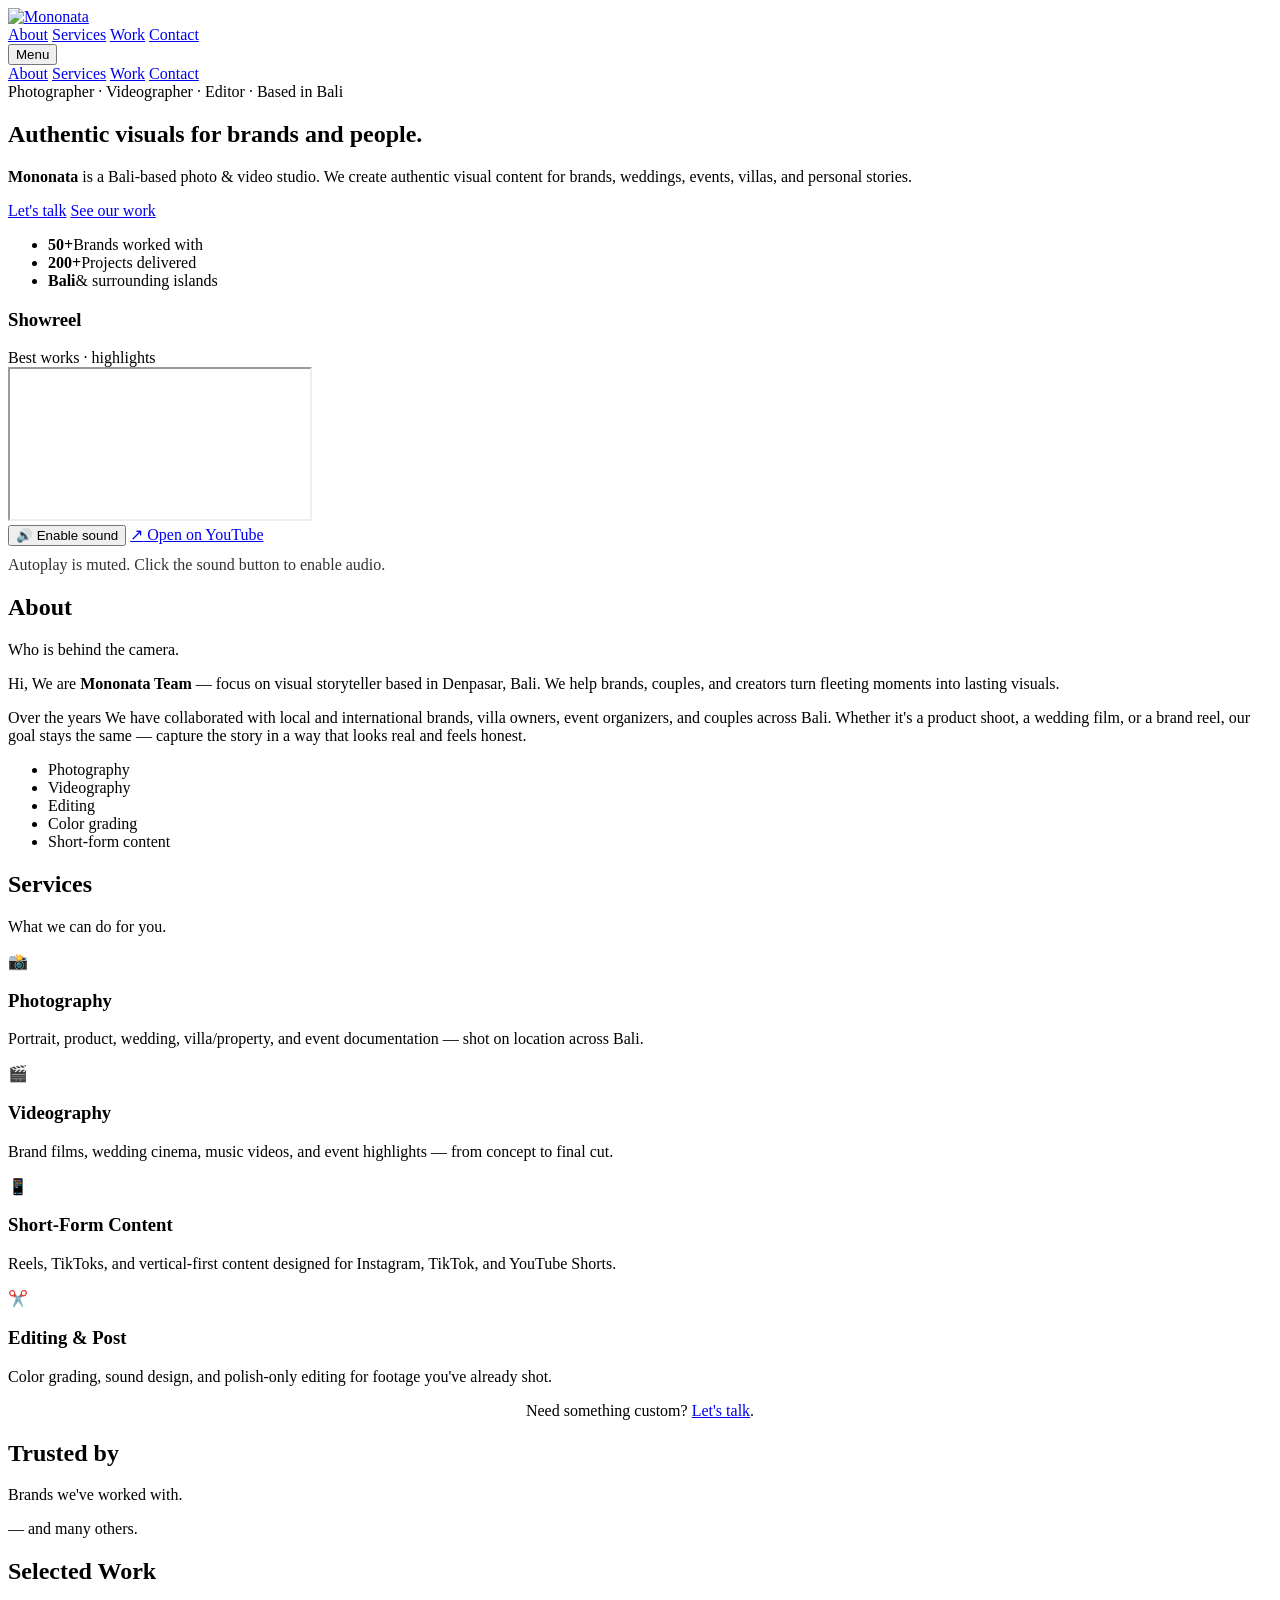
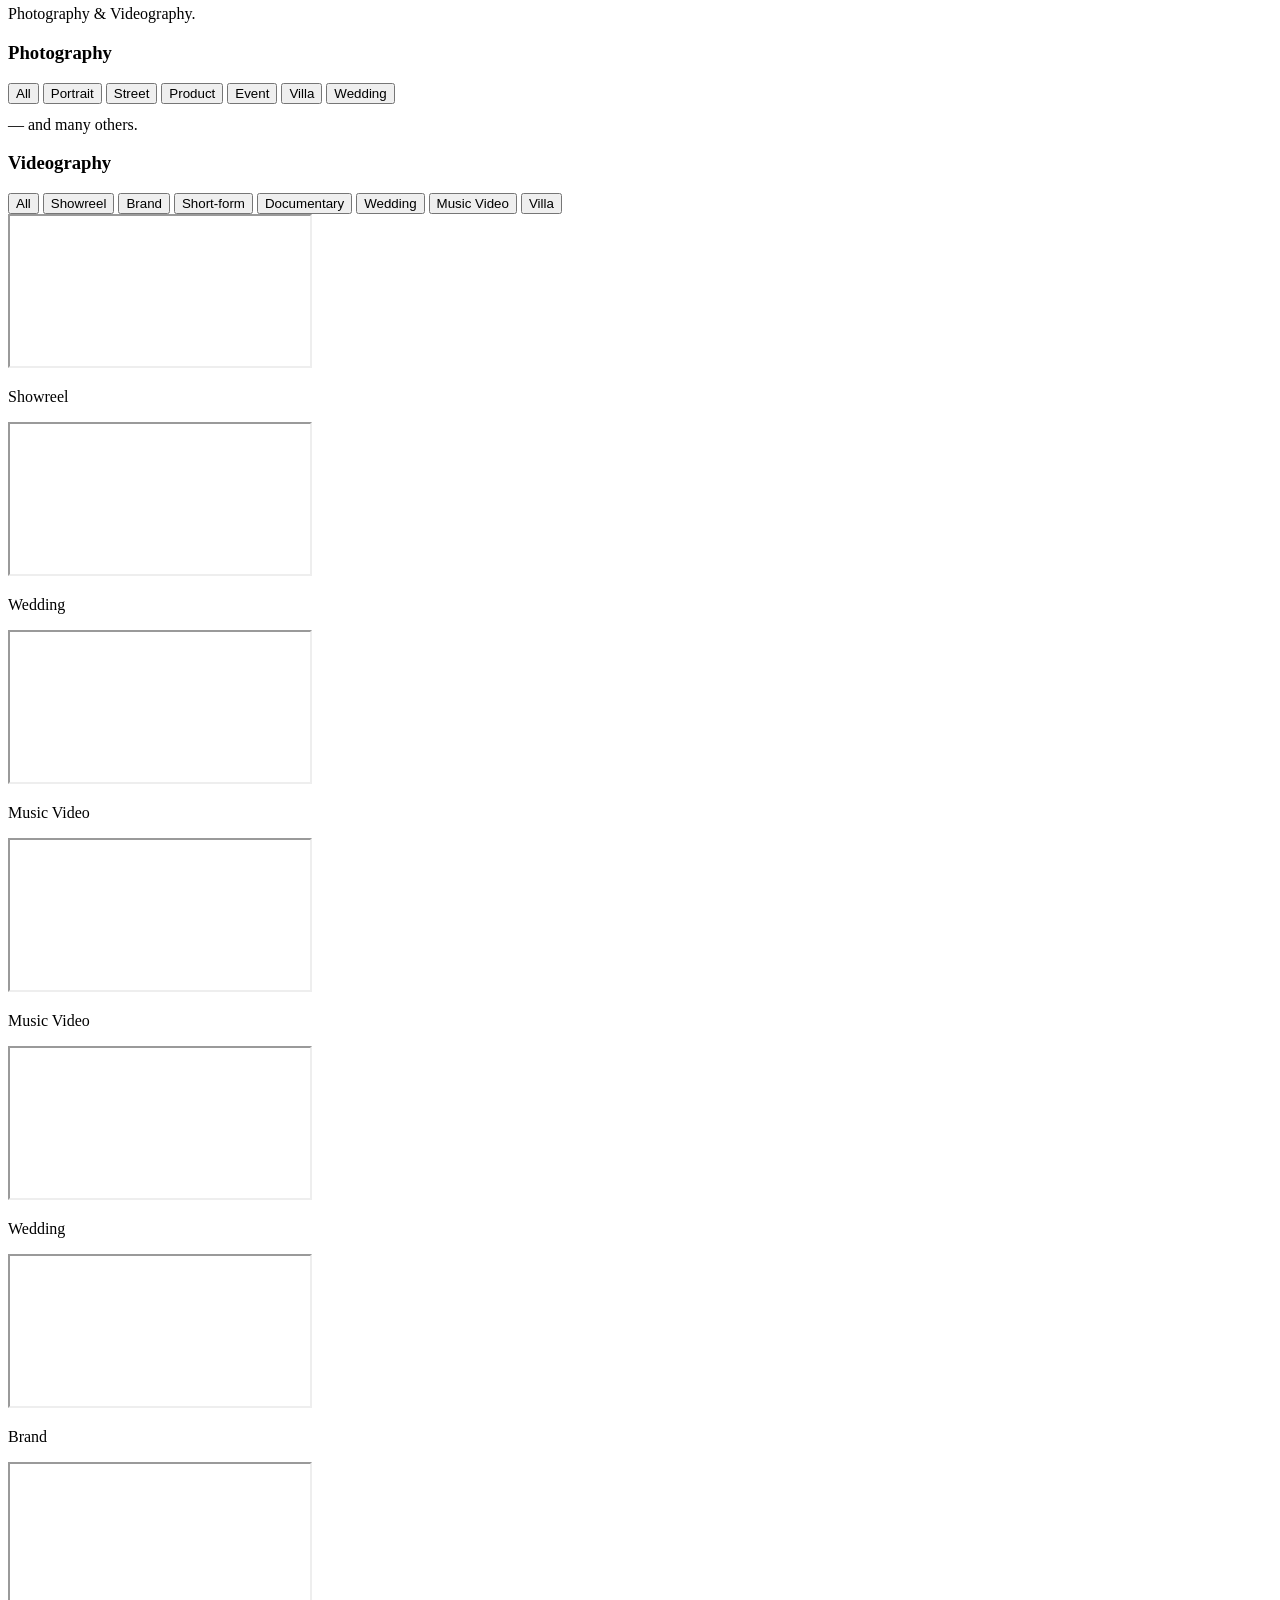
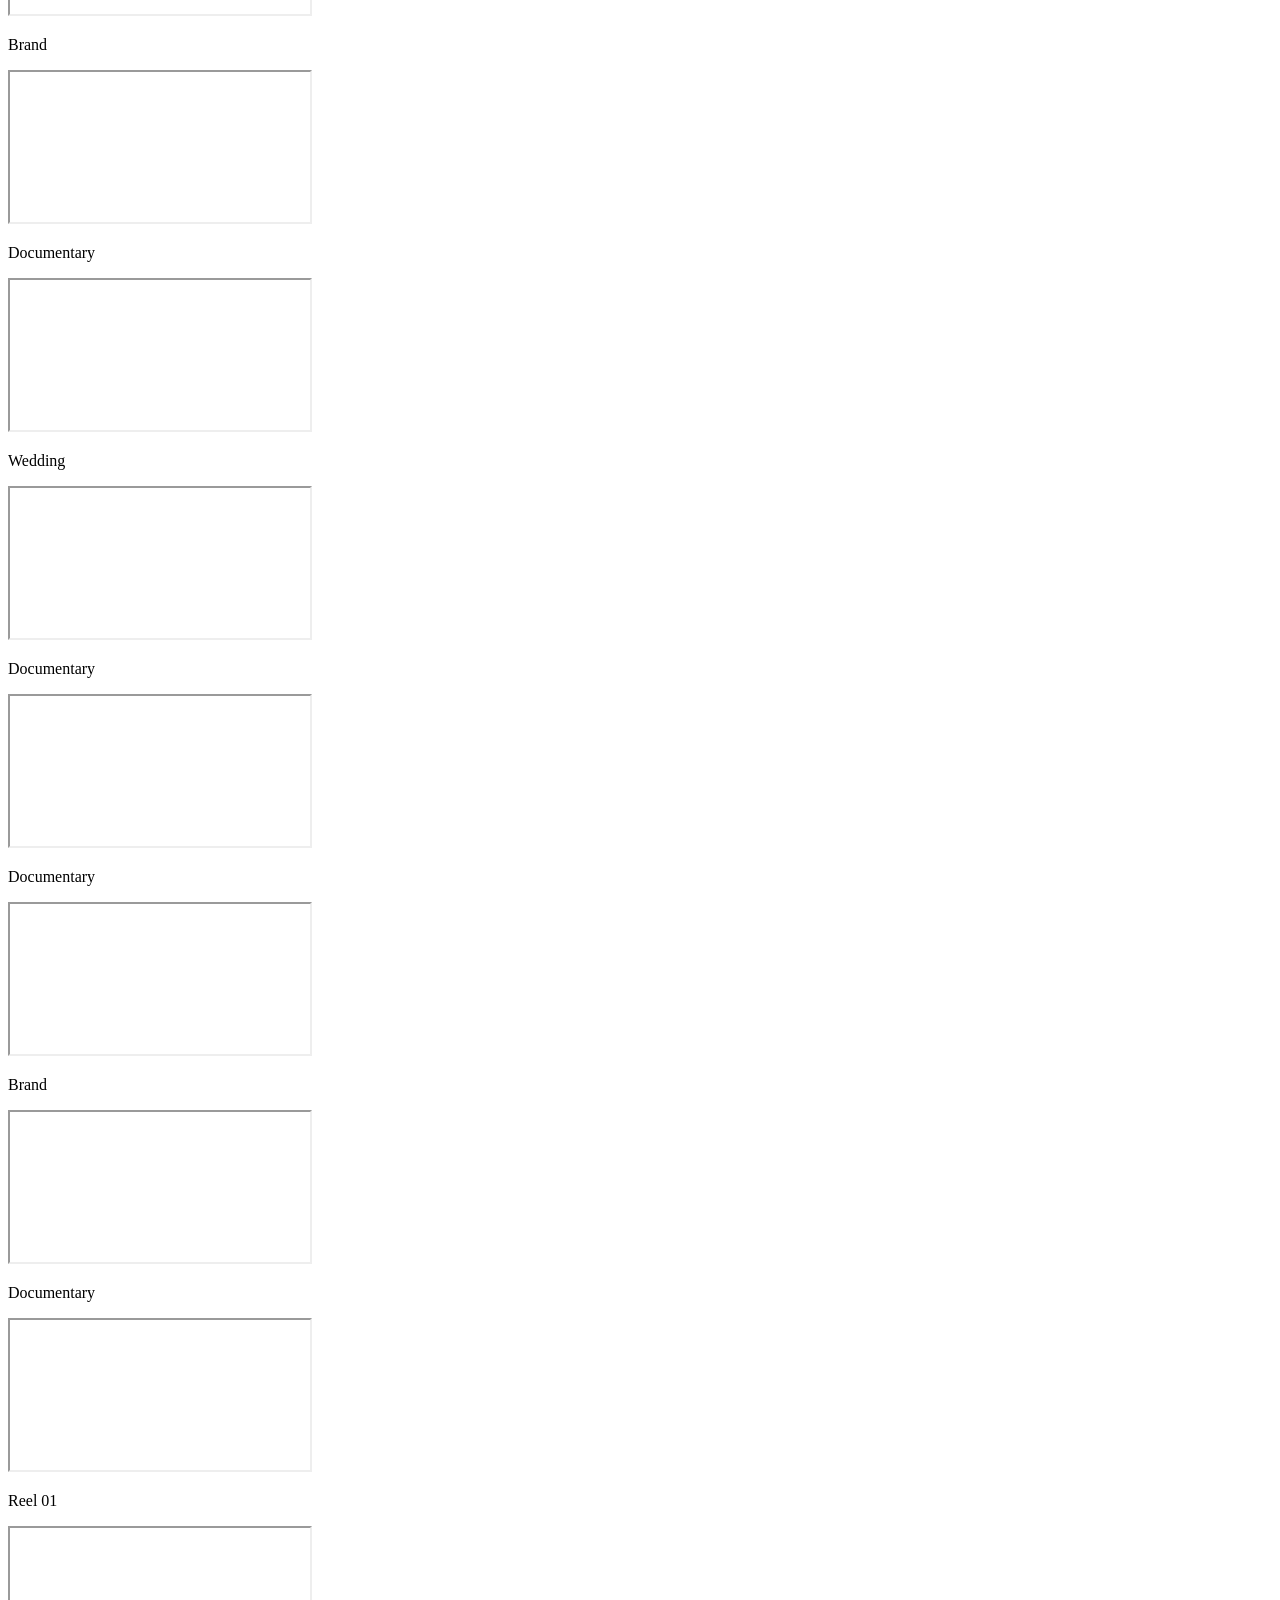
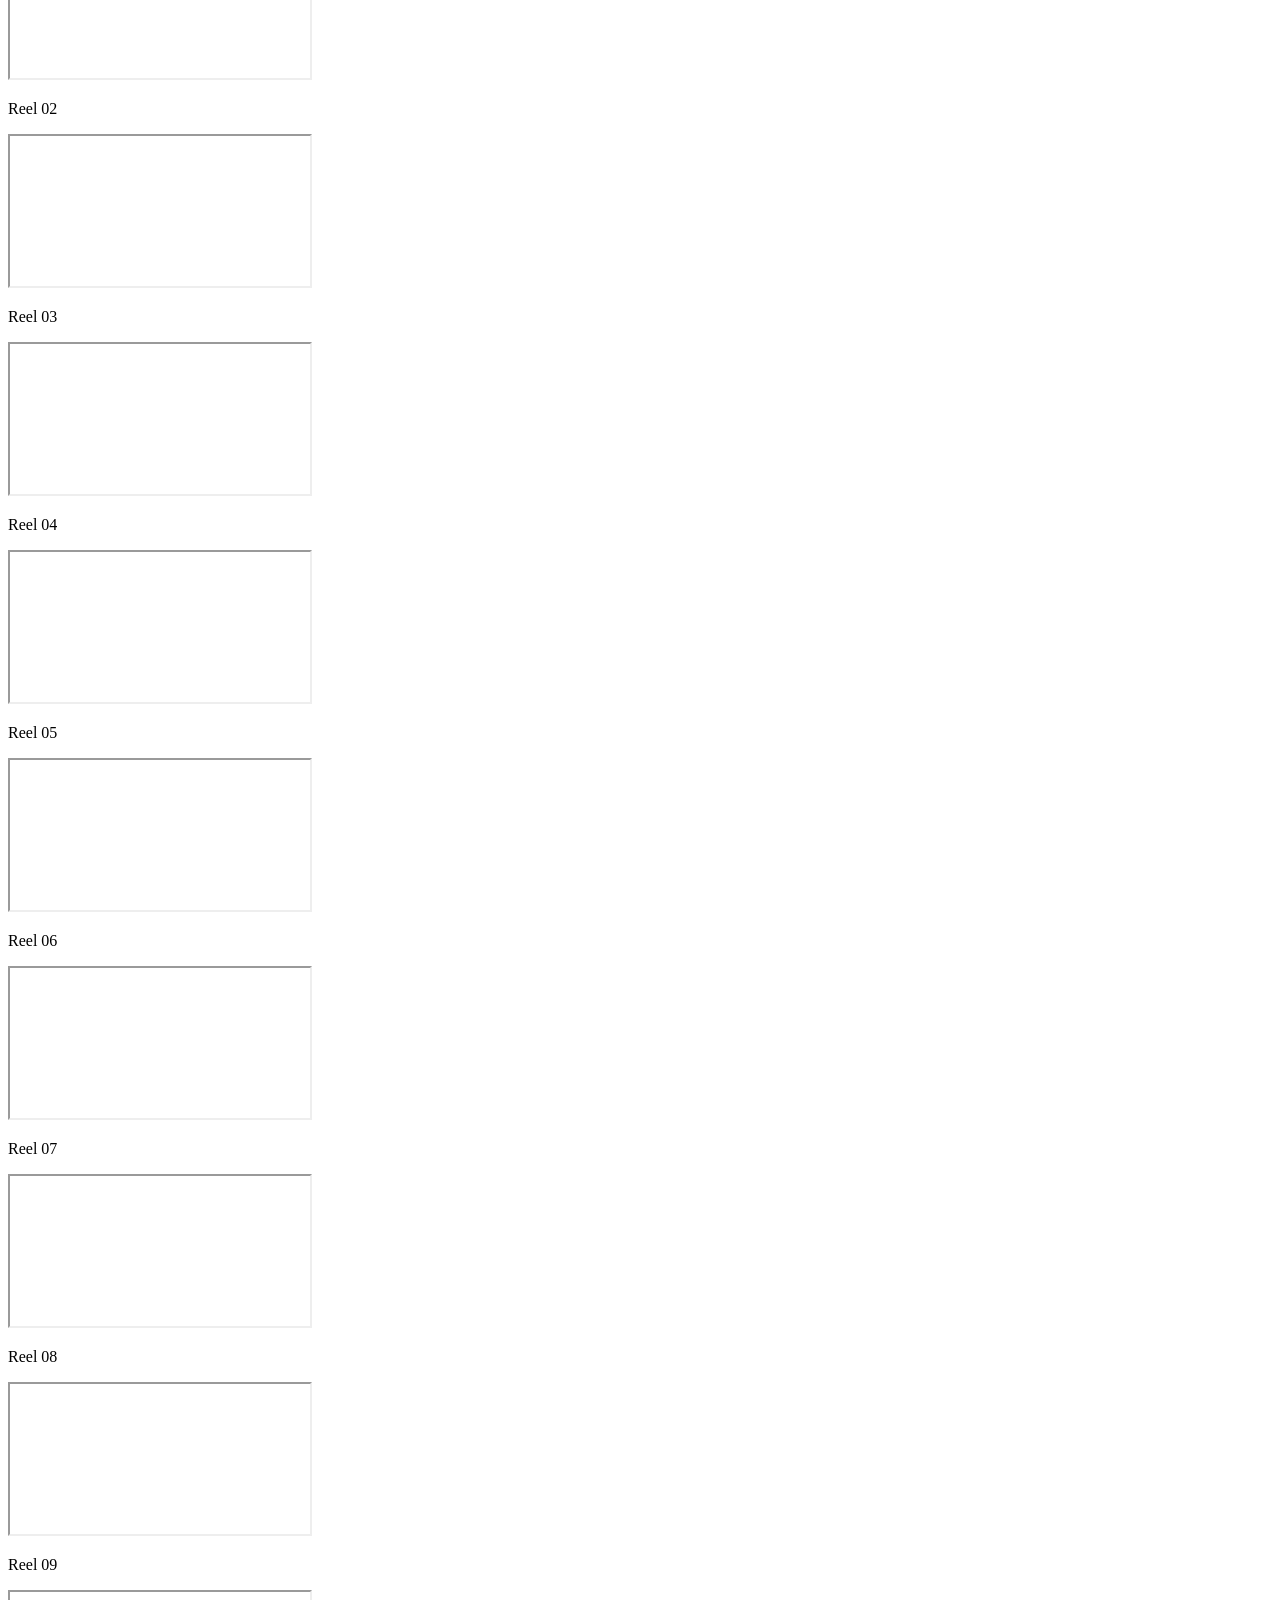
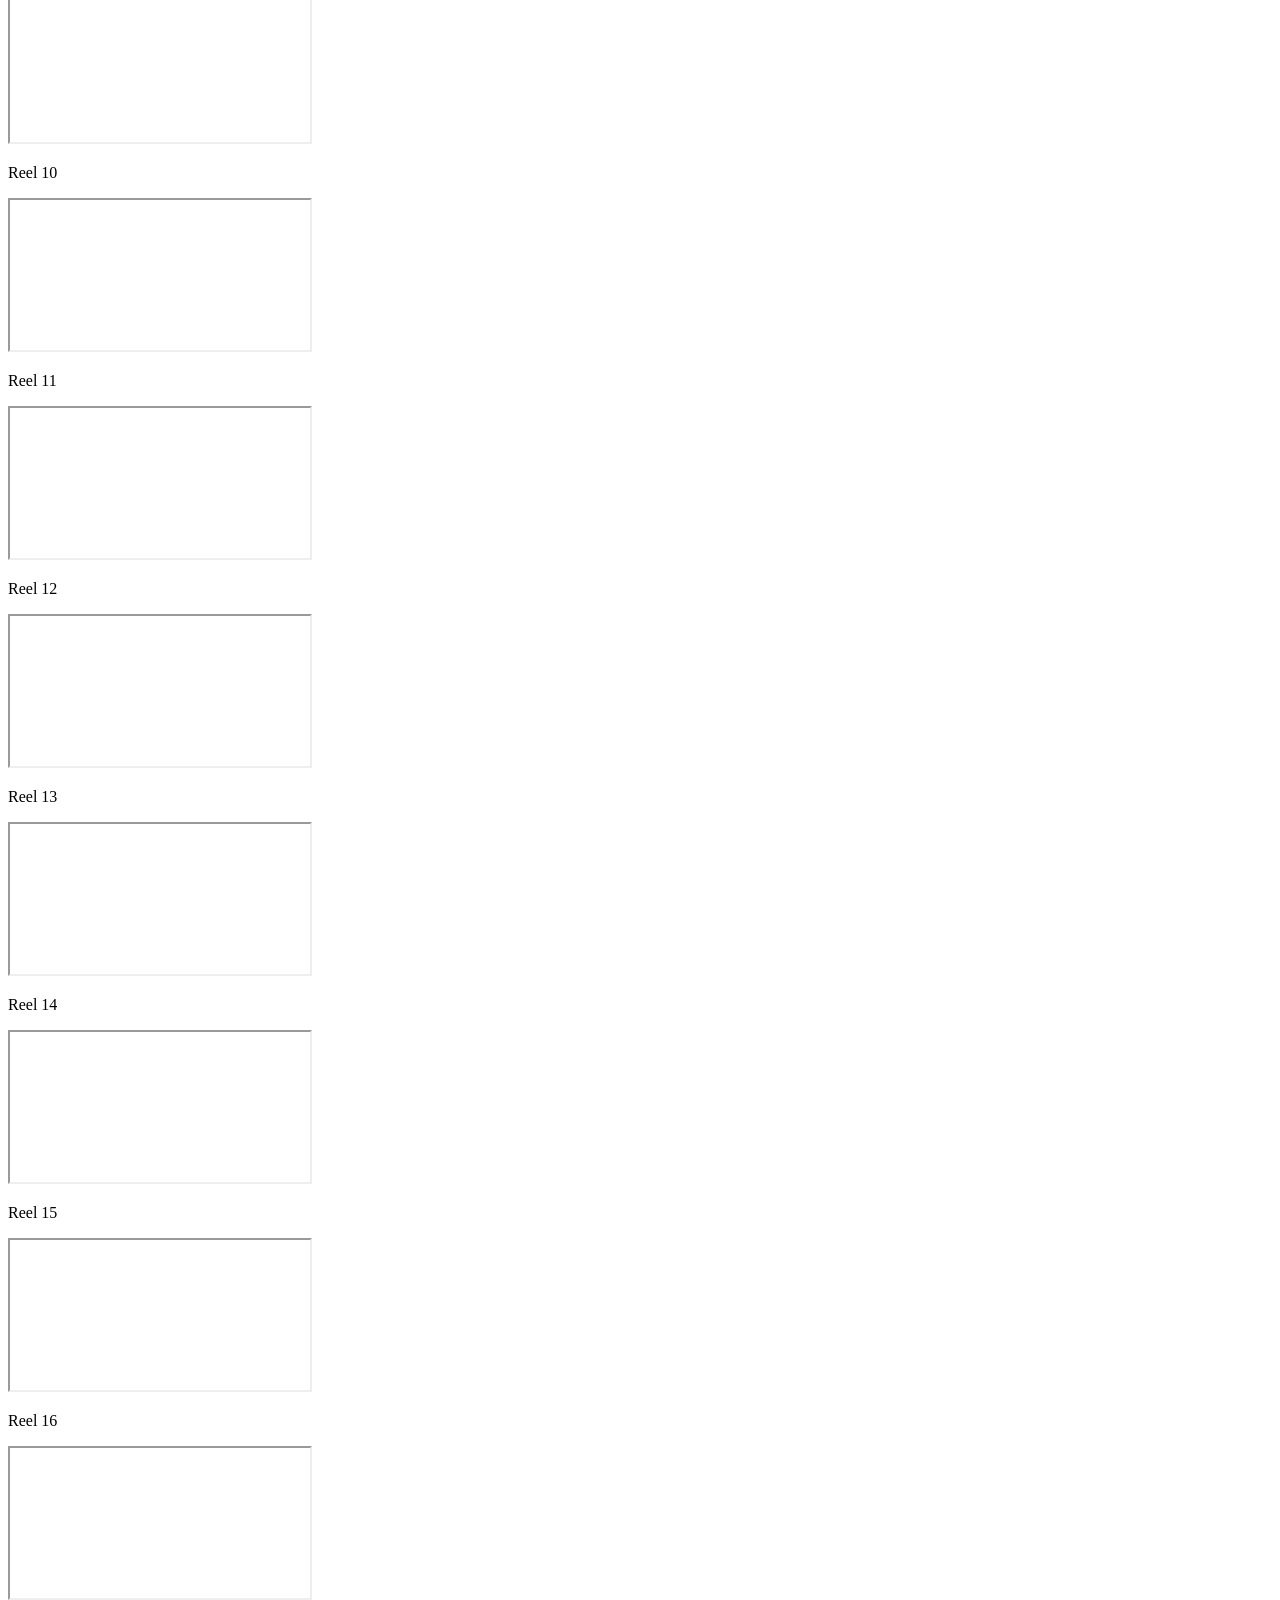
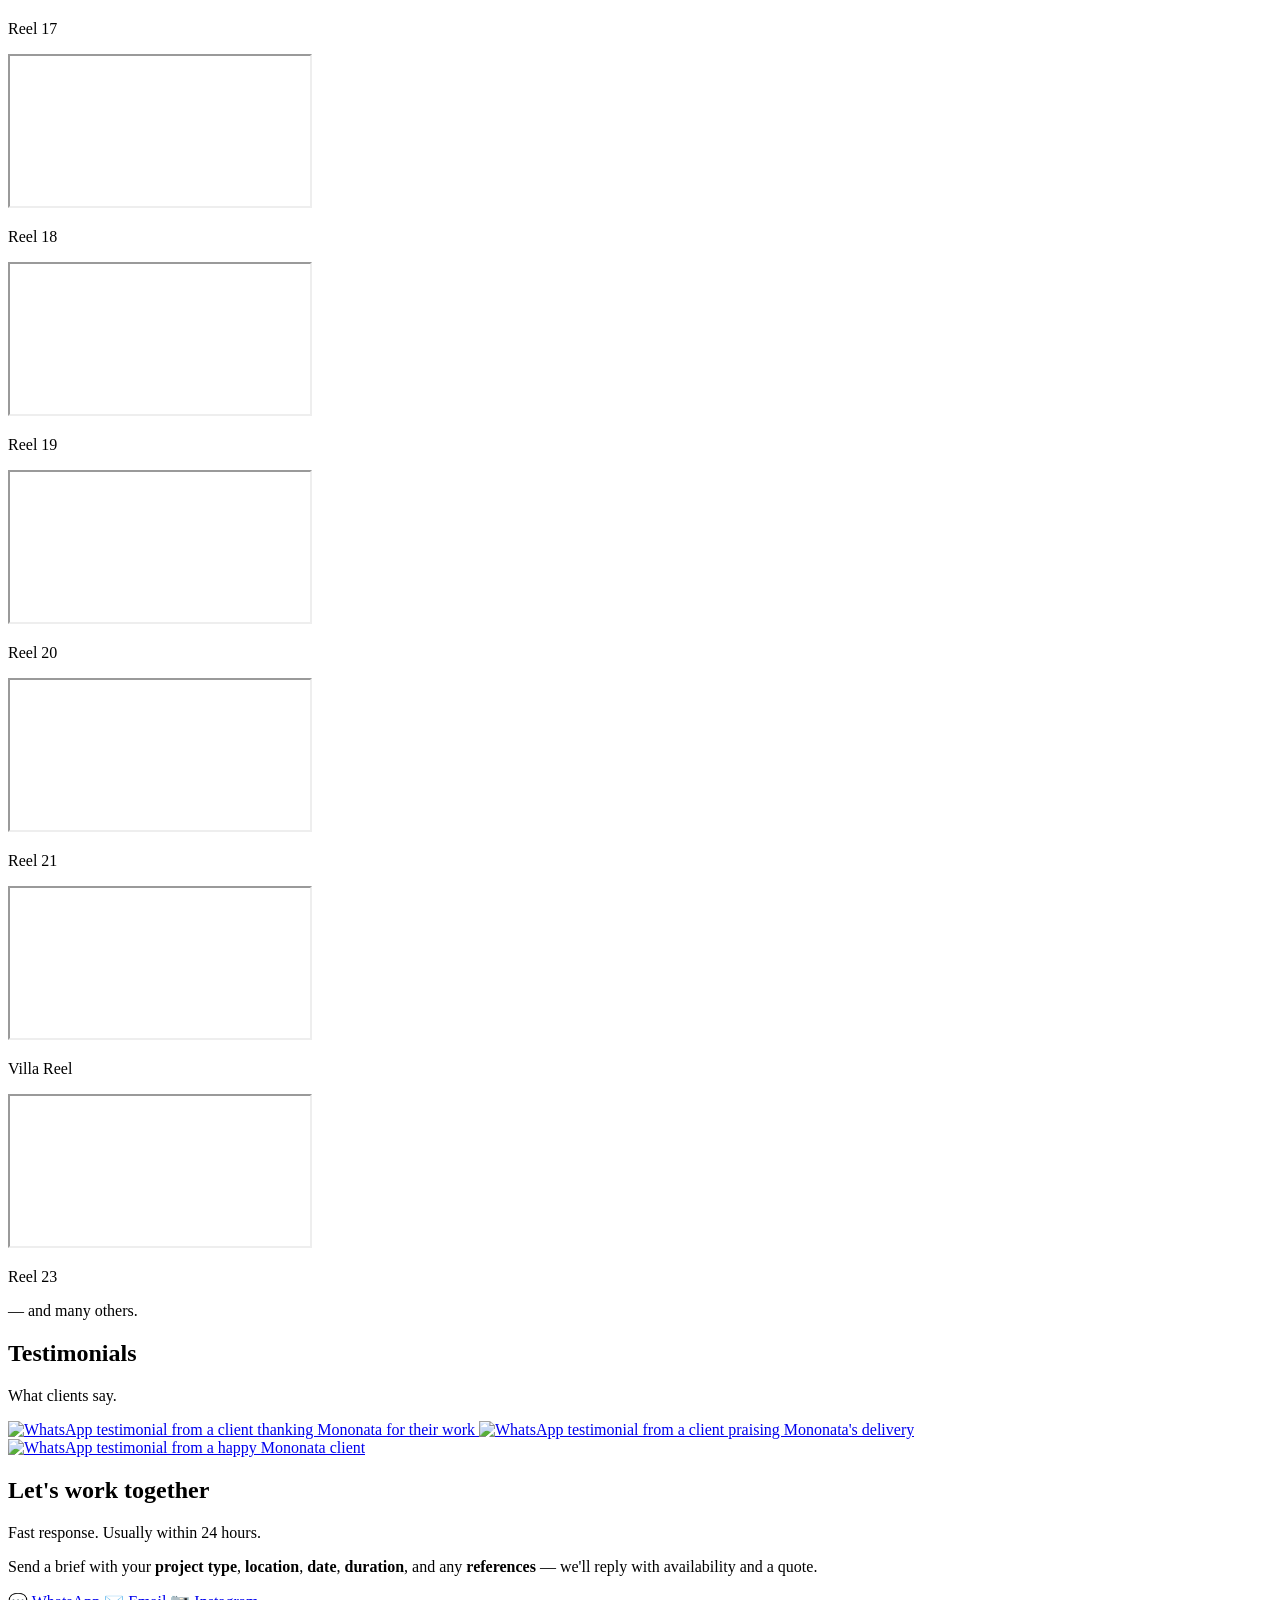
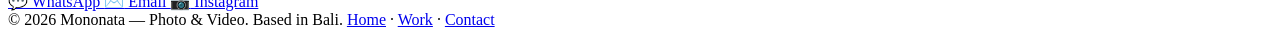
==== public_html/index.html @ 493f3b6f "Add files via upload" ====
<!doctype html>
<html lang="en">
<head>
  <meta charset="utf-8" />
  <meta name="viewport" content="width=device-width, initial-scale=1" />

  <!-- Primary Meta Tags -->
  <title>Mononata — Photographer & Videographer in Bali, Indonesia</title>
  <meta name="title" content="Mononata — Photographer & Videographer in Bali, Indonesia">
  <meta name="description" content="Photo & video production for brands, weddings, events, and villas. Based in Bali, Indonesia. Let's create visuals that tell your story.">
  <meta name="author" content="Mononata">
  <meta name="keywords" content="Bali photographer, Bali videographer, wedding photography Bali, brand video Bali, villa photography, event documentation Bali, Mononata">

  <!-- Open Graph / Facebook -->
  <meta property="og:type" content="website">
  <meta property="og:url" content="https://mononata.com/">
  <meta property="og:title" content="Mononata — Photographer & Videographer in Bali">
  <meta property="og:description" content="Photo & video production for brands, weddings, events, and villas. Based in Bali, Indonesia.">
  <meta property="og:image" content="https://mononata.com/assets/img/og-cover.jpg">
  <meta property="og:locale" content="en_US">
  <meta property="og:site_name" content="Mononata">

  <!-- Twitter -->
  <meta name="twitter:card" content="summary_large_image">
  <meta name="twitter:url" content="https://mononata.com/">
  <meta name="twitter:title" content="Mononata — Photographer & Videographer in Bali">
  <meta name="twitter:description" content="Photo & video production for brands, weddings, events, and villas. Based in Bali, Indonesia.">
  <meta name="twitter:image" content="https://mononata.com/assets/img/og-cover.jpg">

  <!-- Canonical -->
  <link rel="canonical" href="https://mononata.com/">

  <!-- Favicon -->
  <link rel="icon" type="image/png" href="/assets/img/favicon.png">

  <!-- Preconnect for faster YouTube iframe loading -->
  <link rel="preconnect" href="https://www.youtube.com">
  <link rel="preconnect" href="https://i.ytimg.com">

  <!-- Stylesheet -->
  <link rel="stylesheet" href="/assets/css/style.css?v=27" />

  <!-- Structured Data: LocalBusiness -->
  <script type="application/ld+json">
  {
    "@context": "https://schema.org",
    "@type": "ProfessionalService",
    "name": "Mononata",
    "image": "https://mononata.com/assets/img/logo.png",
    "url": "https://mononata.com",
    "telephone": "+62-822-9808-0728",
    "email": "mononatateam@gmail.com",
    "description": "Photo & video production for brands, weddings, events, and villas in Bali.",
    "address": {
      "@type": "PostalAddress",
      "addressLocality": "Denpasar",
      "addressRegion": "Bali",
      "addressCountry": "ID"
    },
    "sameAs": [
      "https://instagram.com/mononataworks",
      "https://youtube.com/@mononata"
    ],
    "areaServed": "Bali, Indonesia"
  }
  </script>
</head>
<body>

  <!-- NAV -->
  <header class="nav">
    <div class="container">
      <div class="nav-inner">
        <a class="brand" href="#home" aria-label="Mononata — Home">
          <img class="brand-logo" src="/assets/img/logo.png" alt="Mononata" width="200" height="56">
        </a>

        <nav class="links" aria-label="Primary">
          <a href="#about">About</a>
          <a href="#services">Services</a>
          <a href="#projects">Work</a>
          <a href="#contact">Contact</a>
        </nav>

        <button class="burger" data-burger aria-label="Toggle menu" aria-expanded="false" aria-controls="mobile-menu">
          <span class="burger-bars" aria-hidden="true"></span>
          <span class="sr-only">Menu</span>
        </button>
      </div>

      <nav class="mobile" id="mobile-menu" data-mobile aria-label="Mobile">
        <a href="#about">About</a>
        <a href="#services">Services</a>
        <a href="#projects">Work</a>
        <a href="#contact">Contact</a>
      </nav>
    </div>
  </header>

  <main class="container">

    <!-- HOME -->
    <section id="home" class="hero">
      <div class="hero-grid">
        <div>
          <div class="pill">Photographer · Videographer · Editor · Based in Bali</div>
          <h1>Authentic visuals for brands and people.</h1>
          <p class="lead">
            <strong>Mononata</strong> is a Bali-based photo &amp; video studio.
            We create authentic visual content for brands, weddings, events, villas, and personal stories.
          </p>

          <div class="cta">
            <a class="btn primary" href="#contact">Let's talk</a>
            <a class="btn" href="#projects">See our work</a>
          </div>

          <ul class="hero-stats" aria-label="Highlights">
            <li><strong>50+</strong><span>Brands worked with</span></li>
            <li><strong>200+</strong><span>Projects delivered</span></li>
            <li><strong>Bali</strong><span>&amp; surrounding islands</span></li>
          </ul>
        </div>

        <!-- HERO SHOWREEL -->
        <div class="card showreel-card">
          <div class="showreel-head">
            <div>
              <h3>Showreel</h3>
              <div class="small">Best works · highlights</div>
            </div>
          </div>

          <div class="hr"></div>

          <div class="showreel-video">
            <div class="embed ratio-16x9">
              <iframe
                data-src="https://www.youtube.com/embed/IErMRHL--20?autoplay=1&mute=1&playsinline=1&rel=0&modestbranding=1"
                title="Mononata showreel video"
                allow="autoplay; encrypted-media; picture-in-picture"
                allowfullscreen
                loading="lazy"
                referrerpolicy="strict-origin-when-cross-origin"
              ></iframe>
            </div>

            <div class="hero-video-actions under">
              <button class="open-link" type="button" data-unmute aria-label="Enable sound">
                <span aria-hidden="true">🔊</span> Enable sound
              </button>
              <a class="open-link" href="https://youtu.be/IErMRHL--20" target="_blank" rel="noopener"
                 title="Open on YouTube" aria-label="Open showreel on YouTube">
                <span aria-hidden="true">↗</span> Open on YouTube
              </a>
            </div>
            <p class="small" style="margin-top:10px; opacity:.8;">
              Autoplay is muted. Click the sound button to enable audio.
            </p>
          </div>
        </div>
      </div>
    </section>


    <!-- ABOUT -->
    <section id="about" class="section">
      <div class="section-title">
        <div>
          <h2>About</h2>
          <p>Who is behind the camera.</p>
        </div>
      </div>

      <div class="card about-card">
        <p class="lead" style="margin-top:0;">
          Hi, We are <strong>Mononata Team</strong> &mdash; focus on visual storyteller based in Denpasar, Bali.
          We help brands, couples, and creators turn fleeting moments into lasting visuals.
        </p>
        <p class="muted">
          Over the years We have collaborated with local and international brands, villa owners, event organizers,
          and couples across Bali. Whether it's a product shoot, a wedding film, or a brand reel,
          our goal stays the same &mdash; capture the story in a way that looks real and feels honest.
        </p>

        <ul class="about-tags" aria-label="Skills">
          <li>Photography</li>
          <li>Videography</li>
          <li>Editing</li>
          <li>Color grading</li>
          <li>Short-form content</li>
        </ul>
      </div>
    </section>


    <!-- SERVICES -->
    <section id="services" class="section">
      <div class="section-title">
        <div>
          <h2>Services</h2>
          <p>What we can do for you.</p>
        </div>
      </div>

      <div class="services-grid">
        <article class="card service">
          <div class="service-icon" aria-hidden="true">📸</div>
          <h3>Photography</h3>
          <p class="muted">Portrait, product, wedding, villa/property, and event documentation &mdash; shot on location across Bali.</p>
        </article>

        <article class="card service">
          <div class="service-icon" aria-hidden="true">🎬</div>
          <h3>Videography</h3>
          <p class="muted">Brand films, wedding cinema, music videos, and event highlights &mdash; from concept to final cut.</p>
        </article>

        <article class="card service">
          <div class="service-icon" aria-hidden="true">📱</div>
          <h3>Short-Form Content</h3>
          <p class="muted">Reels, TikToks, and vertical-first content designed for Instagram, TikTok, and YouTube Shorts.</p>
        </article>

        <article class="card service">
          <div class="service-icon" aria-hidden="true">✂️</div>
          <h3>Editing &amp; Post</h3>
          <p class="muted">Color grading, sound design, and polish-only editing for footage you've already shot.</p>
        </article>
      </div>

      <p class="small" style="margin-top:14px; text-align:center;">
        Need something custom? <a href="#contact" style="text-decoration:underline;">Let's talk</a>.
      </p>
    </section>


    <!-- TRUSTED BY -->
    <section class="section">
      <div class="section-title">
        <div>
          <h2>Trusted by</h2>
          <p>Brands we've worked with.</p>
        </div>
      </div>

      <div class="card">
        <div class="logo-strip">
          <div class="logo-card"><img src="/assets/img/brands/brand1.png" alt="Client brand 1" loading="lazy" onerror="this.parentElement.style.display='none'"></div>
          <div class="logo-card"><img src="/assets/img/brands/brand2.png" alt="Client brand 2" loading="lazy" onerror="this.parentElement.style.display='none'"></div>
          <div class="logo-card"><img src="/assets/img/brands/brand3.png" alt="Client brand 3" loading="lazy" onerror="this.parentElement.style.display='none'"></div>
          <div class="logo-card"><img src="/assets/img/brands/brand4.png" alt="Client brand 4" loading="lazy" onerror="this.parentElement.style.display='none'"></div>
          <div class="logo-card"><img src="/assets/img/brands/brand5.png" alt="Client brand 5" loading="lazy" onerror="this.parentElement.style.display='none'"></div>
          <div class="logo-card"><img src="/assets/img/brands/brand6.png" alt="Client brand 6" loading="lazy" onerror="this.parentElement.style.display='none'"></div>
          <div class="logo-card"><img src="/assets/img/brands/brand7.png" alt="Client brand 7" loading="lazy" onerror="this.parentElement.style.display='none'"></div>
          <div class="logo-card"><img src="/assets/img/brands/brand8.png" alt="Client brand 8" loading="lazy" onerror="this.parentElement.style.display='none'"></div>
          <div class="logo-card"><img src="/assets/img/brands/brand9.png" alt="Client brand 9" loading="lazy" onerror="this.parentElement.style.display='none'"></div>
          <div class="logo-card"><img src="/assets/img/brands/brand10.png" alt="Client brand 10" loading="lazy" onerror="this.parentElement.style.display='none'"></div>
          <div class="logo-card"><img src="/assets/img/brands/brand11.png" alt="Client brand 11" loading="lazy" onerror="this.parentElement.style.display='none'"></div>
          <div class="logo-card"><img src="/assets/img/brands/brand12.png" alt="Client brand 12" loading="lazy" onerror="this.parentElement.style.display='none'"></div>
        </div>
        <p class="small" style="margin-top:12px;">&mdash; and many others.</p>
      </div>
    </section>


    <!-- PROJECTS -->
    <section id="projects" class="section">
      <div class="section-title">
        <div>
          <h2>Selected Work</h2>
          <p>Photography &amp; Videography.</p>
        </div>
      </div>

      <!-- Photography -->
      <div class="card" style="margin-bottom:16px;">
        <h3 class="card-heading">Photography</h3>

        <div class="catbar" role="tablist" aria-label="Photography categories">
          <button class="cat is-active" data-filter="all" type="button">All</button>
          <button class="cat" data-filter="portrait" type="button">Portrait</button>
          <button class="cat" data-filter="street" type="button">Street</button>
          <button class="cat" data-filter="product" type="button">Product</button>
          <button class="cat" data-filter="documentation" type="button">Event</button>
          <button class="cat" data-filter="villa" type="button">Villa</button>
          <button class="cat" data-filter="wedding" type="button">Wedding</button>
        </div>

        <div class="gallery" data-gallery>
          <div class="g-item portrait" data-cat="portrait">
            <div class="g-img"><img src="/assets/img/p5.png" loading="lazy" alt="Portrait photography — Bali" onerror="this.style.display='none'"></div>
          </div>
          <div class="g-item portrait" data-cat="portrait">
            <div class="g-img"><img src="/assets/img/p6.png" loading="lazy" alt="Portrait photography — Bali" onerror="this.style.display='none'"></div>
          </div>
          <div class="g-item portrait" data-cat="portrait">
            <div class="g-img"><img src="/assets/img/p7.png" loading="lazy" alt="Portrait photography — Bali" onerror="this.style.display='none'"></div>
          </div>
          <div class="g-item portrait" data-cat="portrait">
            <div class="g-img"><img src="/assets/img/p8.png" loading="lazy" alt="Portrait photography — Bali" onerror="this.style.display='none'"></div>
          </div>
          <div class="g-item portrait" data-cat="wedding">
            <div class="g-img"><img src="/assets/img/p15.png" loading="lazy" alt="Wedding photography — Bali" onerror="this.style.display='none'"></div>
          </div>

          <div class="g-item landscape" data-cat="product">
            <div class="g-img"><img src="/assets/img/p1.png" loading="lazy" alt="Product photography" onerror="this.style.display='none'"></div>
          </div>
          <div class="g-item landscape" data-cat="product">
            <div class="g-img"><img src="/assets/img/p2.png" loading="lazy" alt="Product photography" onerror="this.style.display='none'"></div>
          </div>
          <div class="g-item landscape" data-cat="product">
            <div class="g-img"><img src="/assets/img/p3.png" loading="lazy" alt="Product photography" onerror="this.style.display='none'"></div>
          </div>
          <div class="g-item landscape" data-cat="product">
            <div class="g-img"><img src="/assets/img/p4.png" loading="lazy" alt="Product photography" onerror="this.style.display='none'"></div>
          </div>

          <div class="g-item landscape" data-cat="documentation">
            <div class="g-img"><img src="/assets/img/p9.png" loading="lazy" alt="Event documentation — Bali" onerror="this.style.display='none'"></div>
          </div>
          <div class="g-item landscape" data-cat="documentation">
            <div class="g-img"><img src="/assets/img/p10.png" loading="lazy" alt="Event documentation — Bali" onerror="this.style.display='none'"></div>
          </div>
          <div class="g-item landscape" data-cat="documentation">
            <div class="g-img"><img src="/assets/img/p11.png" loading="lazy" alt="Event documentation — Bali" onerror="this.style.display='none'"></div>
          </div>

          <div class="g-item landscape" data-cat="villa">
            <div class="g-img"><img src="/assets/img/p12.png" loading="lazy" alt="Villa property photography — Bali" onerror="this.style.display='none'"></div>
          </div>
          <div class="g-item landscape" data-cat="villa">
            <div class="g-img"><img src="/assets/img/p13.png" loading="lazy" alt="Villa property photography — Bali" onerror="this.style.display='none'"></div>
          </div>
          <div class="g-item landscape" data-cat="villa">
            <div class="g-img"><img src="/assets/img/p14.png" loading="lazy" alt="Villa property photography — Bali" onerror="this.style.display='none'"></div>
          </div>
        </div>

        <p class="small" style="margin-top:12px;">&mdash; and many others.</p>
      </div>

      <!-- Videography -->
      <div class="card">
        <h3 class="card-heading">Videography</h3>

        <div class="catbar" role="tablist" aria-label="Videography categories">
          <button class="cat is-active" data-filter="all" type="button">All</button>
          <button class="cat" data-filter="showreel" type="button">Showreel</button>
          <button class="cat" data-filter="brand" type="button">Brand</button>
          <button class="cat" data-filter="shortform" type="button">Short-form</button>
          <button class="cat" data-filter="documenter" type="button">Documentary</button>
          <button class="cat" data-filter="wedding" type="button">Wedding</button>
          <button class="cat" data-filter="musicvideo" type="button">Music Video</button>
          <button class="cat" data-filter="villa" type="button">Villa</button>
        </div>

        <div class="video-grid" data-gallery>

          <!-- Showreel (full width) -->
          <div class="v-item" data-cat="showreel">
            <div class="embed-center">
              <div class="embed ratio-16x9">
                <iframe data-src="https://www.youtube.com/embed/IErMRHL--20" title="Mononata Showreel"
                        allow="autoplay" allowfullscreen loading="lazy"></iframe>
              </div>
            </div>
            <p class="small caption">Showreel</p>
          </div>

          <div class="v-item" data-cat="wedding">
            <div class="embed-center">
              <div class="embed ratio-16x9">
                <iframe data-src="https://www.youtube.com/embed/0YCxzKBkfFs" title="Wedding video"
                        allow="autoplay" allowfullscreen loading="lazy"></iframe>
              </div>
            </div>
            <p class="small caption">Wedding</p>
          </div>

          <div class="v-item" data-cat="musicvideo">
            <div class="embed-center">
              <div class="embed ratio-16x9">
                <iframe data-src="https://www.youtube.com/embed/T2kWxd69kg0" title="Music video"
                        allow="autoplay" allowfullscreen loading="lazy"></iframe>
              </div>
            </div>
            <p class="small caption">Music Video</p>
          </div>

          <div class="v-item" data-cat="musicvideo">
            <div class="embed-center">
              <div class="embed ratio-16x9">
                <iframe data-src="https://www.youtube.com/embed/2JOtIHDefgY" title="Music video"
                        allow="autoplay" allowfullscreen loading="lazy"></iframe>
              </div>
            </div>
            <p class="small caption">Music Video</p>
          </div>

          <div class="v-item" data-cat="wedding">
            <div class="embed-center">
              <div class="embed ratio-16x9">
                <iframe data-src="https://www.youtube.com/embed/CpAIBL6LX8c" title="Wedding video"
                        allow="autoplay" allowfullscreen loading="lazy"></iframe>
              </div>
            </div>
            <p class="small caption">Wedding</p>
          </div>

          <div class="v-item" data-cat="brand">
            <div class="embed-center">
              <div class="embed ratio-16x9">
                <iframe data-src="https://www.youtube.com/embed/wvuLzFSNERs" title="Brand video"
                        allow="autoplay" allowfullscreen loading="lazy"></iframe>
              </div>
            </div>
            <p class="small caption">Brand</p>
          </div>

          <div class="v-item" data-cat="brand">
            <div class="embed-center">
              <div class="embed ratio-16x9">
                <iframe data-src="https://www.youtube.com/embed/K0O8GM8-FfU" title="Brand video"
                        allow="autoplay" allowfullscreen loading="lazy"></iframe>
              </div>
            </div>
            <p class="small caption">Brand</p>
          </div>

          <div class="v-item" data-cat="documenter">
            <div class="embed-center">
              <div class="embed ratio-16x9">
                <iframe data-src="https://www.youtube.com/embed/NYUpYE8PHU8" title="Documentary video"
                        allow="autoplay" allowfullscreen loading="lazy"></iframe>
              </div>
            </div>
            <p class="small caption">Documentary</p>
          </div>

          <div class="v-item" data-cat="wedding">
            <div class="embed-center">
              <div class="embed ratio-16x9">
                <iframe data-src="https://www.youtube.com/embed/eKnHoWZYrPI" title="Wedding video"
                        allow="autoplay" allowfullscreen loading="lazy"></iframe>
              </div>
            </div>
            <p class="small caption">Wedding</p>
          </div>

          <div class="v-item" data-cat="documenter">
            <div class="embed-center">
              <div class="embed ratio-16x9">
                <iframe data-src="https://www.youtube.com/embed/J8y2FHkcITE" title="Documentary video"
                        allow="autoplay" allowfullscreen loading="lazy"></iframe>
              </div>
            </div>
            <p class="small caption">Documentary</p>
          </div>

          <div class="v-item" data-cat="documenter">
            <div class="embed-center">
              <div class="embed ratio-16x9">
                <iframe data-src="https://www.youtube.com/embed/BprmkmCrm9o" title="Documentary video"
                        allow="autoplay" allowfullscreen loading="lazy"></iframe>
              </div>
            </div>
            <p class="small caption">Documentary</p>
          </div>

          <div class="v-item" data-cat="brand">
            <div class="embed-center">
              <div class="embed ratio-16x9">
                <iframe data-src="https://www.youtube.com/embed/FRKt_5Ej0MA" title="Brand video"
                        allow="autoplay" allowfullscreen loading="lazy"></iframe>
              </div>
            </div>
            <p class="small caption">Brand</p>
          </div>

          <div class="v-item" data-cat="documenter">
            <div class="embed-center">
              <div class="embed ratio-16x9">
                <iframe data-src="https://www.youtube.com/embed/vYOR-3e3yN0" title="Documentary video"
                        allow="autoplay" allowfullscreen loading="lazy"></iframe>
              </div>
            </div>
            <p class="small caption">Documentary</p>
          </div>

          <!-- Short-form / Reels -->
          <div class="v-item" data-cat="shortform">
            <div class="embed-center"><div class="embed ratio-9x16">
              <iframe data-src="https://www.youtube.com/embed/XYft1faSAig" title="Short-form reel 01" allow="autoplay" allowfullscreen loading="lazy"></iframe>
            </div></div>
            <p class="small caption">Reel 01</p>
          </div>
          <div class="v-item" data-cat="shortform">
            <div class="embed-center"><div class="embed ratio-9x16">
              <iframe data-src="https://www.youtube.com/embed/_5EIk67tZC8" title="Short-form reel 02" allow="autoplay" allowfullscreen loading="lazy"></iframe>
            </div></div>
            <p class="small caption">Reel 02</p>
          </div>
          <div class="v-item" data-cat="shortform">
            <div class="embed-center"><div class="embed ratio-9x16">
              <iframe data-src="https://www.youtube.com/embed/q0HEGoOImjE" title="Short-form reel 03" allow="autoplay" allowfullscreen loading="lazy"></iframe>
            </div></div>
            <p class="small caption">Reel 03</p>
          </div>
          <div class="v-item" data-cat="shortform">
            <div class="embed-center"><div class="embed ratio-9x16">
              <iframe data-src="https://www.youtube.com/embed/N0mPf3q_QC4" title="Short-form reel 04" allow="autoplay" allowfullscreen loading="lazy"></iframe>
            </div></div>
            <p class="small caption">Reel 04</p>
          </div>
          <div class="v-item" data-cat="shortform">
            <div class="embed-center"><div class="embed ratio-9x16">
              <iframe data-src="https://www.youtube.com/embed/cG6MI3WdizM" title="Short-form reel 05" allow="autoplay" allowfullscreen loading="lazy"></iframe>
            </div></div>
            <p class="small caption">Reel 05</p>
          </div>
          <div class="v-item" data-cat="shortform">
            <div class="embed-center"><div class="embed ratio-9x16">
              <iframe data-src="https://www.youtube.com/embed/suDH29oBnLM" title="Short-form reel 06" allow="autoplay" allowfullscreen loading="lazy"></iframe>
            </div></div>
            <p class="small caption">Reel 06</p>
          </div>
          <div class="v-item" data-cat="shortform">
            <div class="embed-center"><div class="embed ratio-9x16">
              <iframe data-src="https://www.youtube.com/embed/b3kLKRamH-Y" title="Short-form reel 07" allow="autoplay" allowfullscreen loading="lazy"></iframe>
            </div></div>
            <p class="small caption">Reel 07</p>
          </div>
          <div class="v-item" data-cat="shortform">
            <div class="embed-center"><div class="embed ratio-9x16">
              <iframe data-src="https://www.youtube.com/embed/V1dVE4_htrE" title="Short-form reel 08" allow="autoplay" allowfullscreen loading="lazy"></iframe>
            </div></div>
            <p class="small caption">Reel 08</p>
          </div>
          <div class="v-item" data-cat="shortform">
            <div class="embed-center"><div class="embed ratio-9x16">
              <iframe data-src="https://www.youtube.com/embed/afYP5ZVcUNY" title="Short-form reel 09" allow="autoplay" allowfullscreen loading="lazy"></iframe>
            </div></div>
            <p class="small caption">Reel 09</p>
          </div>
          <div class="v-item" data-cat="shortform">
            <div class="embed-center"><div class="embed ratio-9x16">
              <iframe data-src="https://www.youtube.com/embed/8GfjclsOjKw" title="Short-form reel 10" allow="autoplay" allowfullscreen loading="lazy"></iframe>
            </div></div>
            <p class="small caption">Reel 10</p>
          </div>
          <div class="v-item" data-cat="shortform">
            <div class="embed-center"><div class="embed ratio-9x16">
              <iframe data-src="https://www.youtube.com/embed/uugpEs9NbOo" title="Short-form reel 11" allow="autoplay" allowfullscreen loading="lazy"></iframe>
            </div></div>
            <p class="small caption">Reel 11</p>
          </div>
          <div class="v-item" data-cat="shortform">
            <div class="embed-center"><div class="embed ratio-9x16">
              <iframe data-src="https://www.youtube.com/embed/YCMlYEWLn0Y" title="Short-form reel 12" allow="autoplay" allowfullscreen loading="lazy"></iframe>
            </div></div>
            <p class="small caption">Reel 12</p>
          </div>
          <div class="v-item" data-cat="shortform">
            <div class="embed-center"><div class="embed ratio-9x16">
              <iframe data-src="https://www.youtube.com/embed/Hk2YVBKgo2A" title="Short-form reel 13" allow="autoplay" allowfullscreen loading="lazy"></iframe>
            </div></div>
            <p class="small caption">Reel 13</p>
          </div>
          <div class="v-item" data-cat="shortform">
            <div class="embed-center"><div class="embed ratio-9x16">
              <iframe data-src="https://www.youtube.com/embed/GyzpKst6ai0" title="Short-form reel 14" allow="autoplay" allowfullscreen loading="lazy"></iframe>
            </div></div>
            <p class="small caption">Reel 14</p>
          </div>
          <div class="v-item" data-cat="shortform">
            <div class="embed-center"><div class="embed ratio-9x16">
              <iframe data-src="https://www.youtube.com/embed/pbbf7Rb5tKA" title="Short-form reel 15" allow="autoplay" allowfullscreen loading="lazy"></iframe>
            </div></div>
            <p class="small caption">Reel 15</p>
          </div>
          <div class="v-item" data-cat="shortform">
            <div class="embed-center"><div class="embed ratio-9x16">
              <iframe data-src="https://www.youtube.com/embed/cHeQQGWtayY" title="Short-form reel 16" allow="autoplay" allowfullscreen loading="lazy"></iframe>
            </div></div>
            <p class="small caption">Reel 16</p>
          </div>
          <div class="v-item" data-cat="shortform">
            <div class="embed-center"><div class="embed ratio-9x16">
              <iframe data-src="https://www.youtube.com/embed/9pX1xU9WWZ4" title="Short-form reel 17" allow="autoplay" allowfullscreen loading="lazy"></iframe>
            </div></div>
            <p class="small caption">Reel 17</p>
          </div>
          <div class="v-item" data-cat="shortform">
            <div class="embed-center"><div class="embed ratio-9x16">
              <iframe data-src="https://www.youtube.com/embed/_H1AABfM7vY" title="Short-form reel 18" allow="autoplay" allowfullscreen loading="lazy"></iframe>
            </div></div>
            <p class="small caption">Reel 18</p>
          </div>
          <div class="v-item" data-cat="shortform">
            <div class="embed-center"><div class="embed ratio-9x16">
              <iframe data-src="https://www.youtube.com/embed/mw8NRcAen-s" title="Short-form reel 19" allow="autoplay" allowfullscreen loading="lazy"></iframe>
            </div></div>
            <p class="small caption">Reel 19</p>
          </div>
          <div class="v-item" data-cat="shortform">
            <div class="embed-center"><div class="embed ratio-9x16">
              <iframe data-src="https://www.youtube.com/embed/3xOevQzZ6jY" title="Short-form reel 20" allow="autoplay" allowfullscreen loading="lazy"></iframe>
            </div></div>
            <p class="small caption">Reel 20</p>
          </div>
          <div class="v-item" data-cat="shortform">
            <div class="embed-center"><div class="embed ratio-9x16">
              <iframe data-src="https://www.youtube.com/embed/cUyBmw5EuyU" title="Short-form reel 21" allow="autoplay" allowfullscreen loading="lazy"></iframe>
            </div></div>
            <p class="small caption">Reel 21</p>
          </div>
          <div class="v-item" data-cat="villa">
            <div class="embed-center"><div class="embed ratio-9x16">
              <iframe data-src="https://www.youtube.com/embed/dLVTqzOYvIc" title="Villa reel" allow="autoplay" allowfullscreen loading="lazy"></iframe>
            </div></div>
            <p class="small caption">Villa Reel</p>
          </div>
          <div class="v-item" data-cat="shortform">
            <div class="embed-center"><div class="embed ratio-9x16">
              <iframe data-src="https://www.youtube.com/embed/mVC9JF5N2uQ" title="Short-form reel 23" allow="autoplay" allowfullscreen loading="lazy"></iframe>
            </div></div>
            <p class="small caption">Reel 23</p>
          </div>

        </div>

        <p class="small" style="margin-top:12px;">&mdash; and many others.</p>
      </div>
    </section>


    <!-- TESTIMONIALS -->
    <section class="section">
      <div class="section-title">
        <div>
          <h2>Testimonials</h2>
          <p>What clients say.</p>
        </div>
      </div>

      <div class="wa-grid">
        <a class="wa-card" href="/assets/img/testi/wa1.png" target="_blank" rel="noopener" aria-label="Open full testimonial 1">
          <img src="/assets/img/testi/wa1.png" loading="lazy" alt="WhatsApp testimonial from a client thanking Mononata for their work">
        </a>
        <a class="wa-card" href="/assets/img/testi/wa2.png" target="_blank" rel="noopener" aria-label="Open full testimonial 2">
          <img src="/assets/img/testi/wa2.png" loading="lazy" alt="WhatsApp testimonial from a client praising Mononata's delivery">
        </a>
        <a class="wa-card" href="/assets/img/testi/wa3.png" target="_blank" rel="noopener" aria-label="Open full testimonial 3">
          <img src="/assets/img/testi/wa3.png" loading="lazy" alt="WhatsApp testimonial from a happy Mononata client">
        </a>
      </div>
    </section>


    <!-- CONTACT -->
    <section id="contact" class="section">
      <div class="section-title">
        <div>
          <h2>Let's work together</h2>
          <p>Fast response. Usually within 24 hours.</p>
        </div>
      </div>

      <div class="card contact-card">
        <p class="muted contact-intro">
          Send a brief with your <strong>project type</strong>, <strong>location</strong>,
          <strong>date</strong>, <strong>duration</strong>, and any <strong>references</strong>
          &mdash; we'll reply with availability and a quote.
        </p>

        <div class="cta contact-cta">
          <a class="btn primary" href="https://wa.me/6282298080728?text=Halo%20Mononata%2C%20saya%20tertarik%20untuk%20booking." target="_blank" rel="noopener">
            <span aria-hidden="true">💬</span> WhatsApp
          </a>
          <a class="btn" href="mailto:mononatateam@gmail.com?subject=Project%20Inquiry">
            <span aria-hidden="true">✉️</span> Email
          </a>
          <a class="btn" href="https://instagram.com/mononataworks" target="_blank" rel="noopener">
            <span aria-hidden="true">📷</span> Instagram
          </a>
        </div>
      </div>
    </section>

    <footer class="footer">
      <div class="footer-inner">
        <span>&copy; <span id="y"></span> Mononata &mdash; Photo &amp; Video. Based in Bali.</span>
        <span class="footer-links">
          <a href="#home">Home</a>
          <span aria-hidden="true">·</span>
          <a href="#projects">Work</a>
          <span aria-hidden="true">·</span>
          <a href="#contact">Contact</a>
        </span>
      </div>
    </footer>

  </main>

  <!-- Scripts at end of body, deferred isn't needed here -->
  <script src="/assets/js/main.js?v=9"></script>
  <script>document.getElementById('y').textContent = new Date().getFullYear();</script>
</body>
</html>
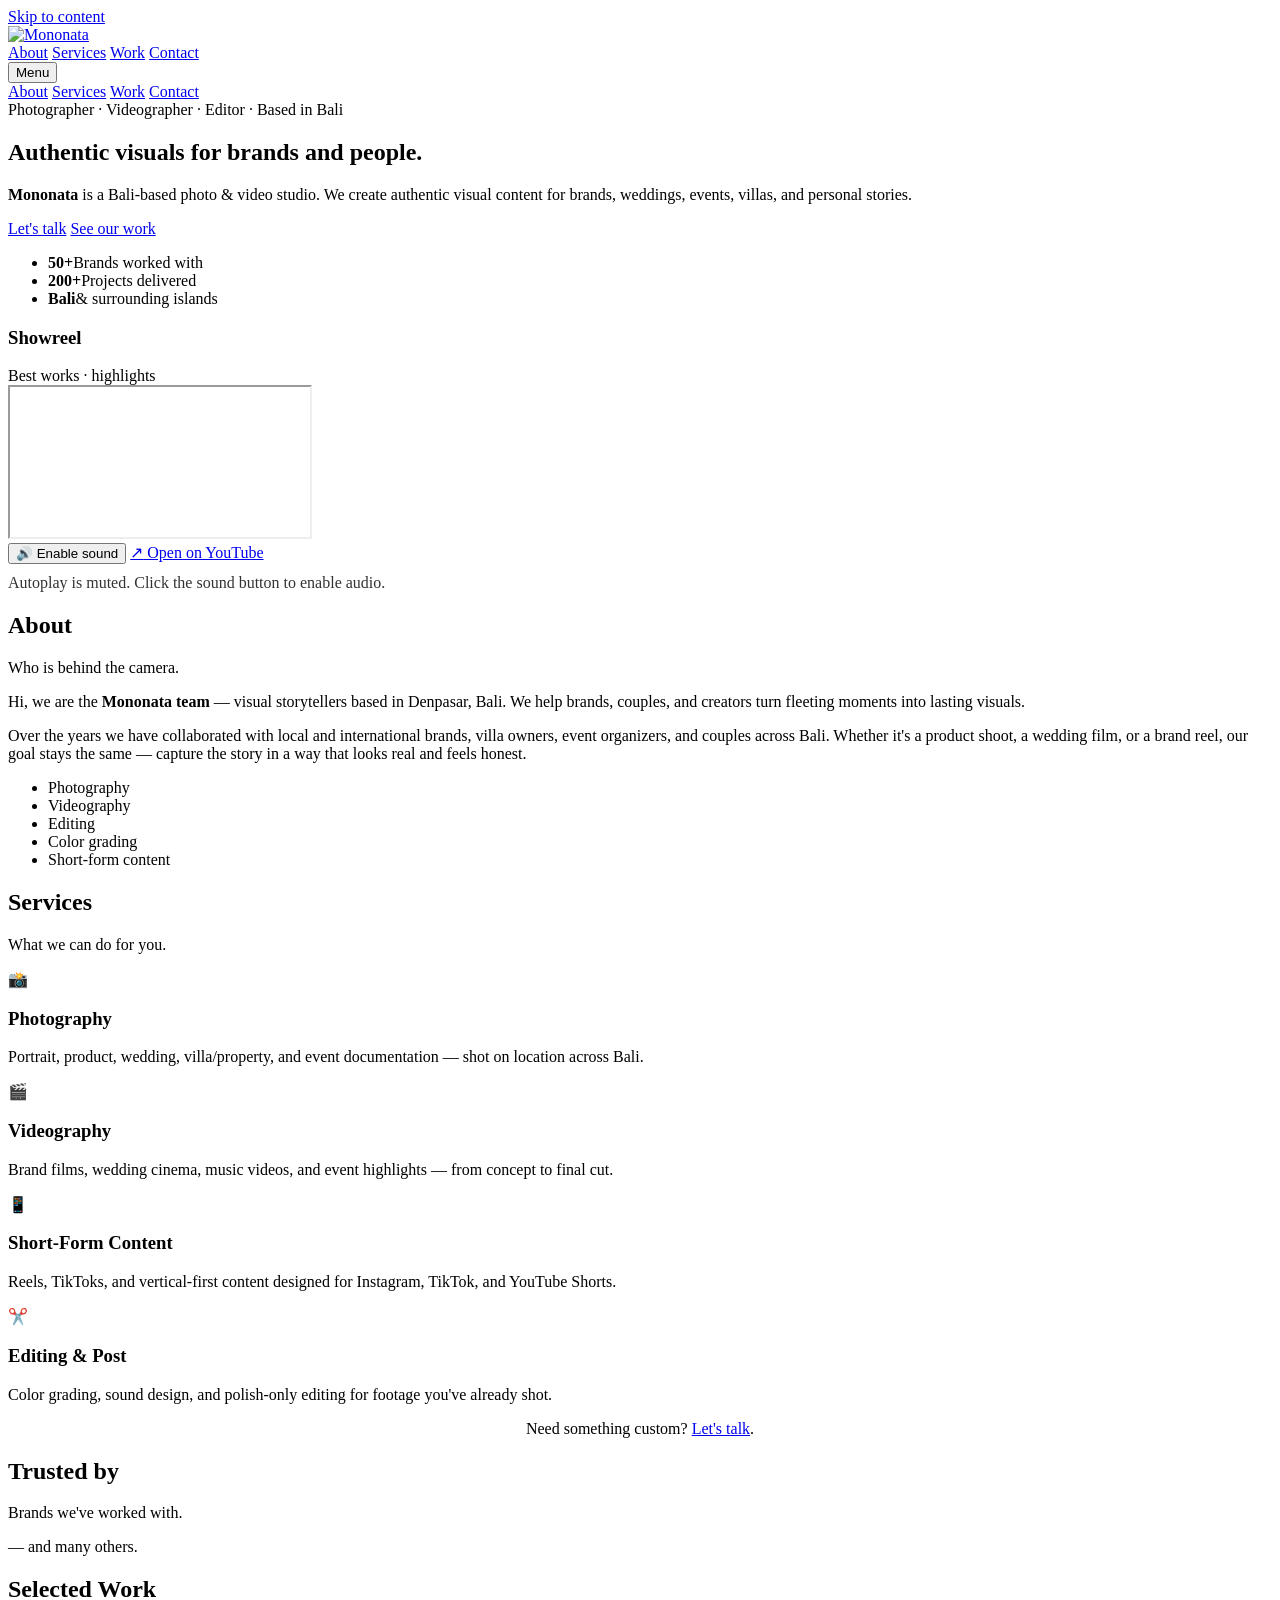
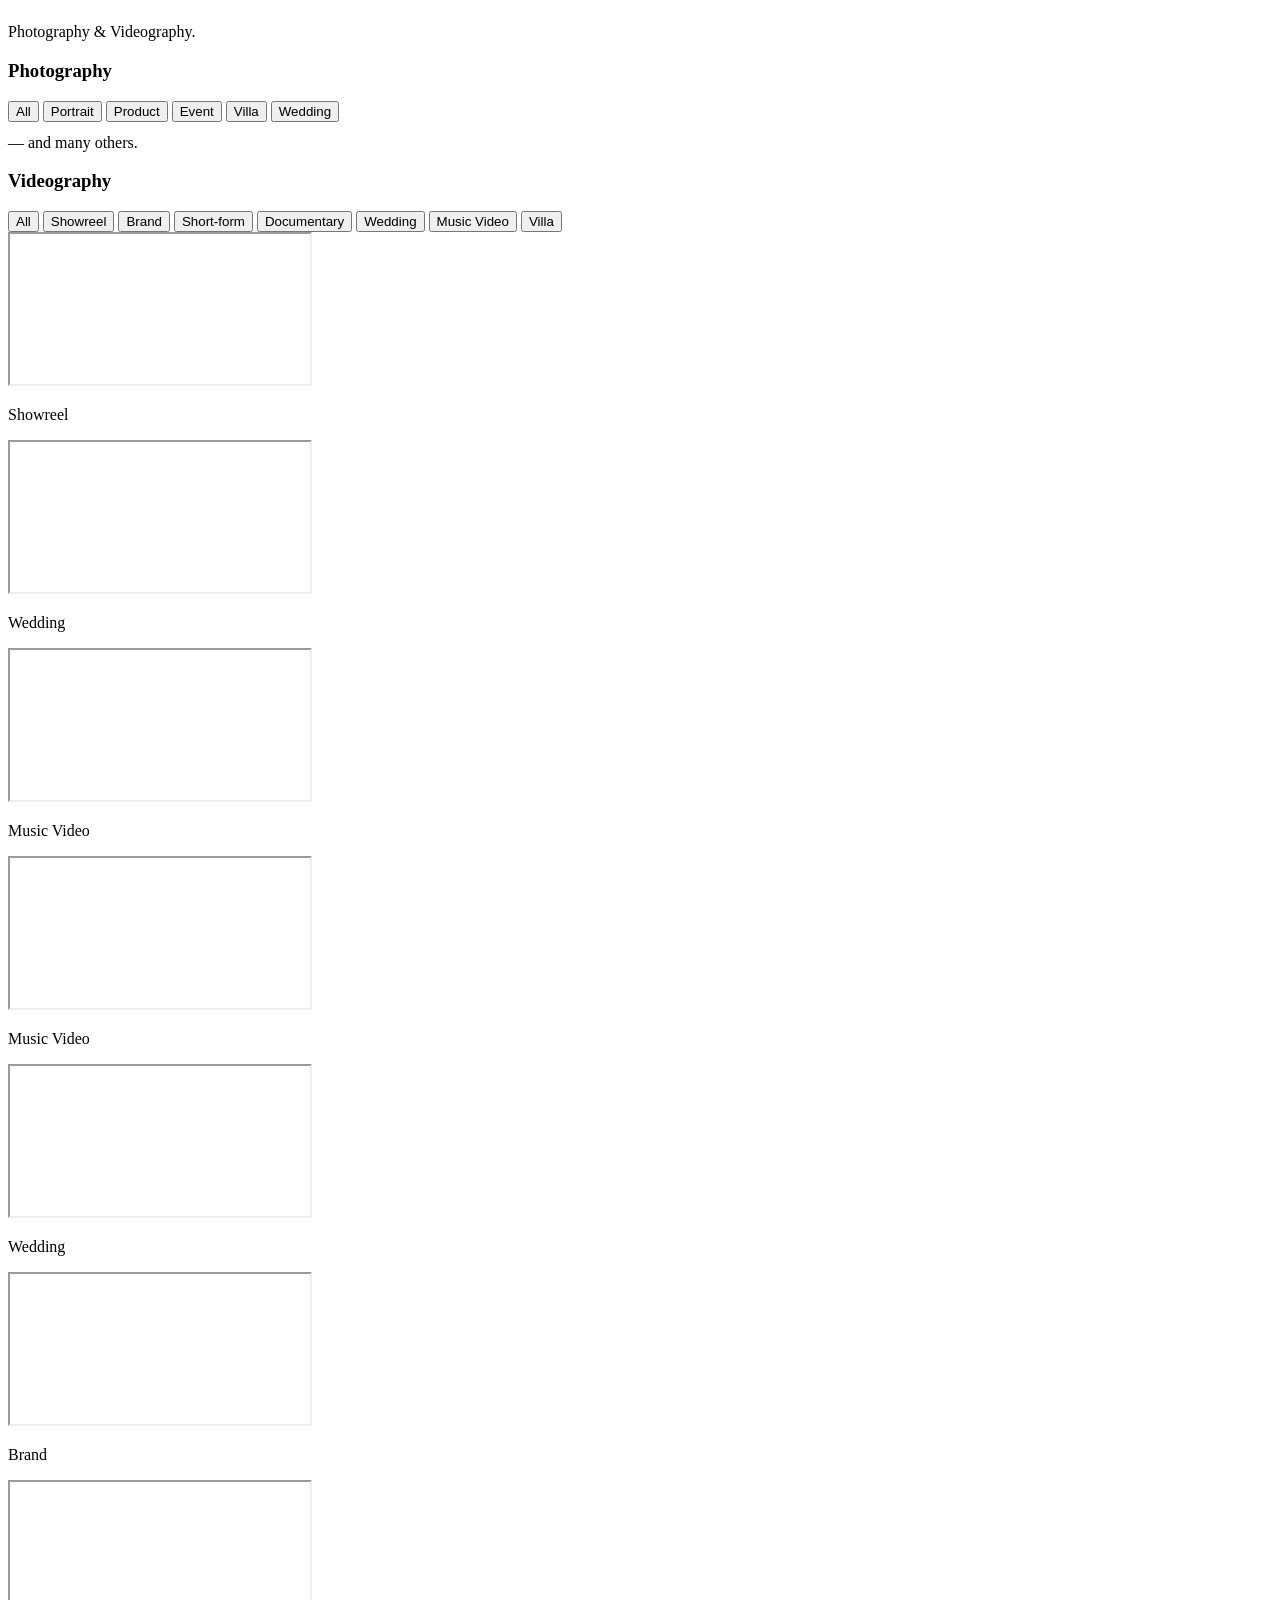
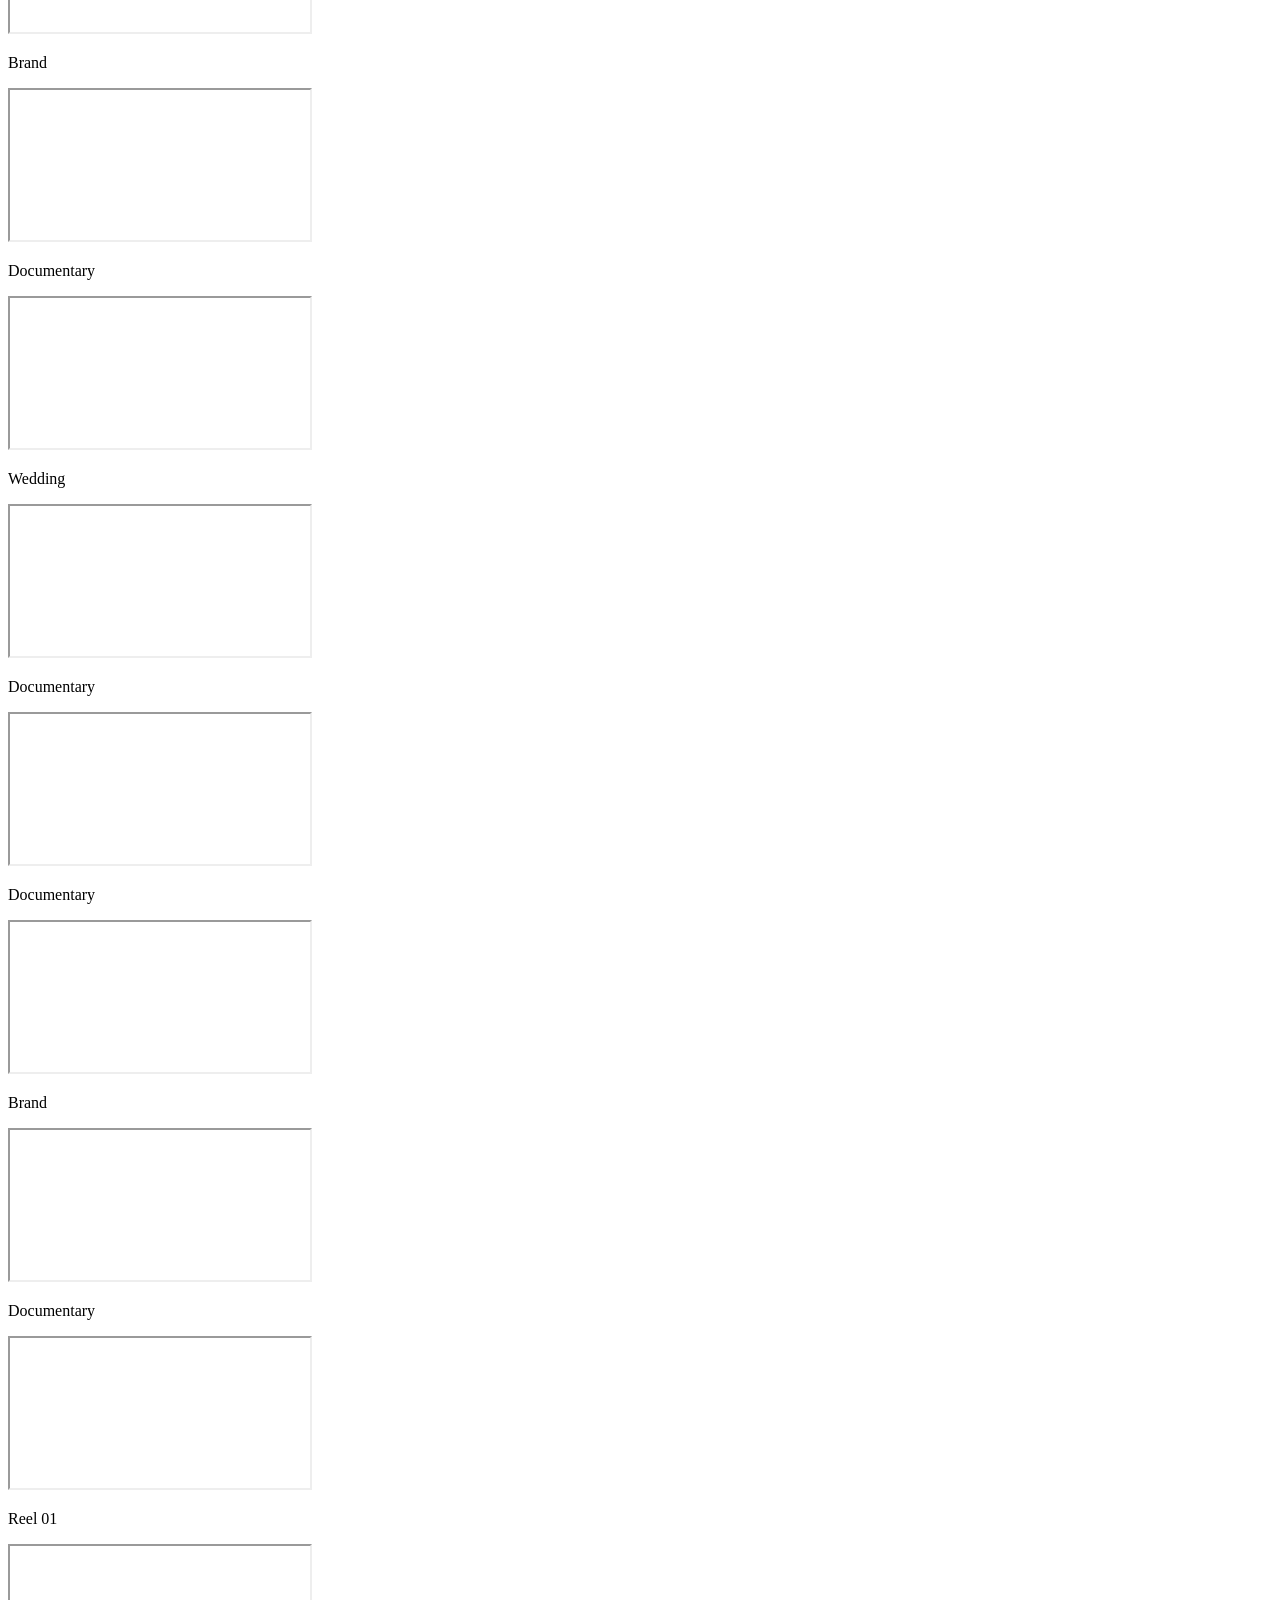
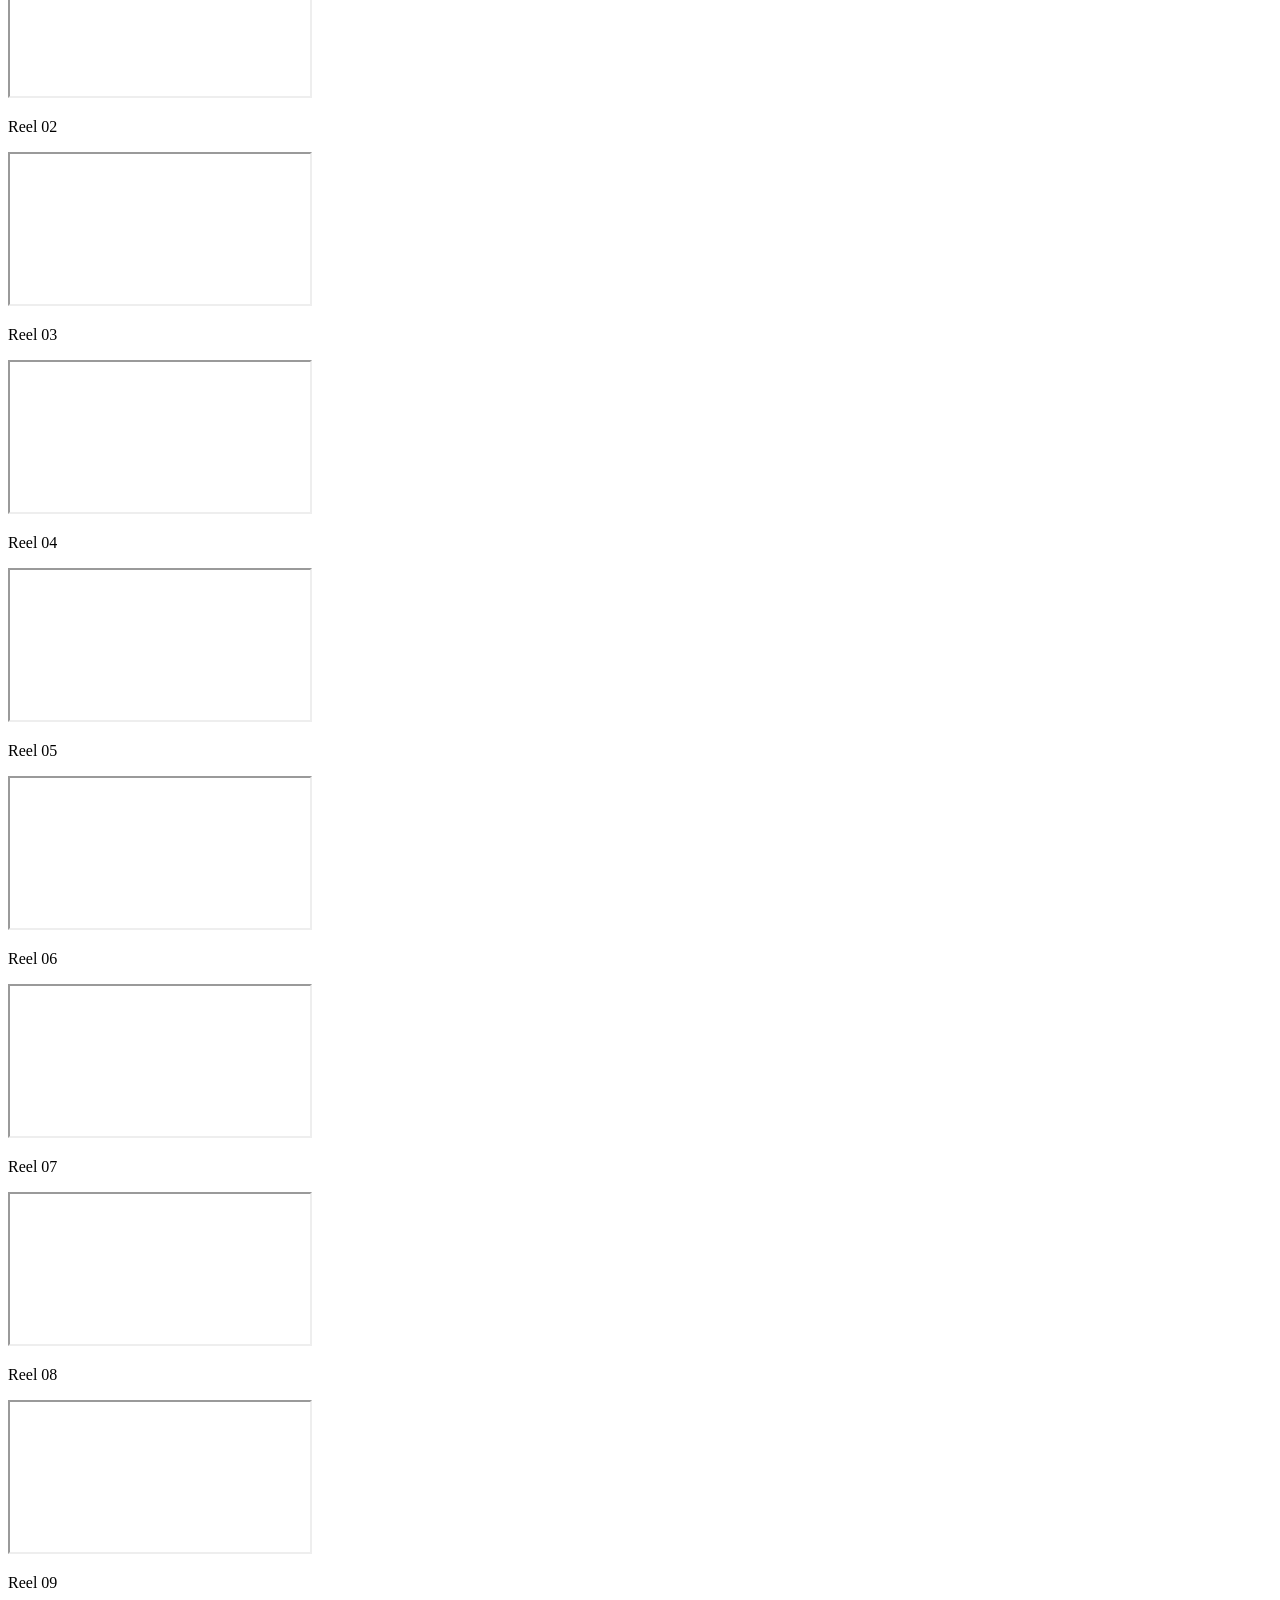
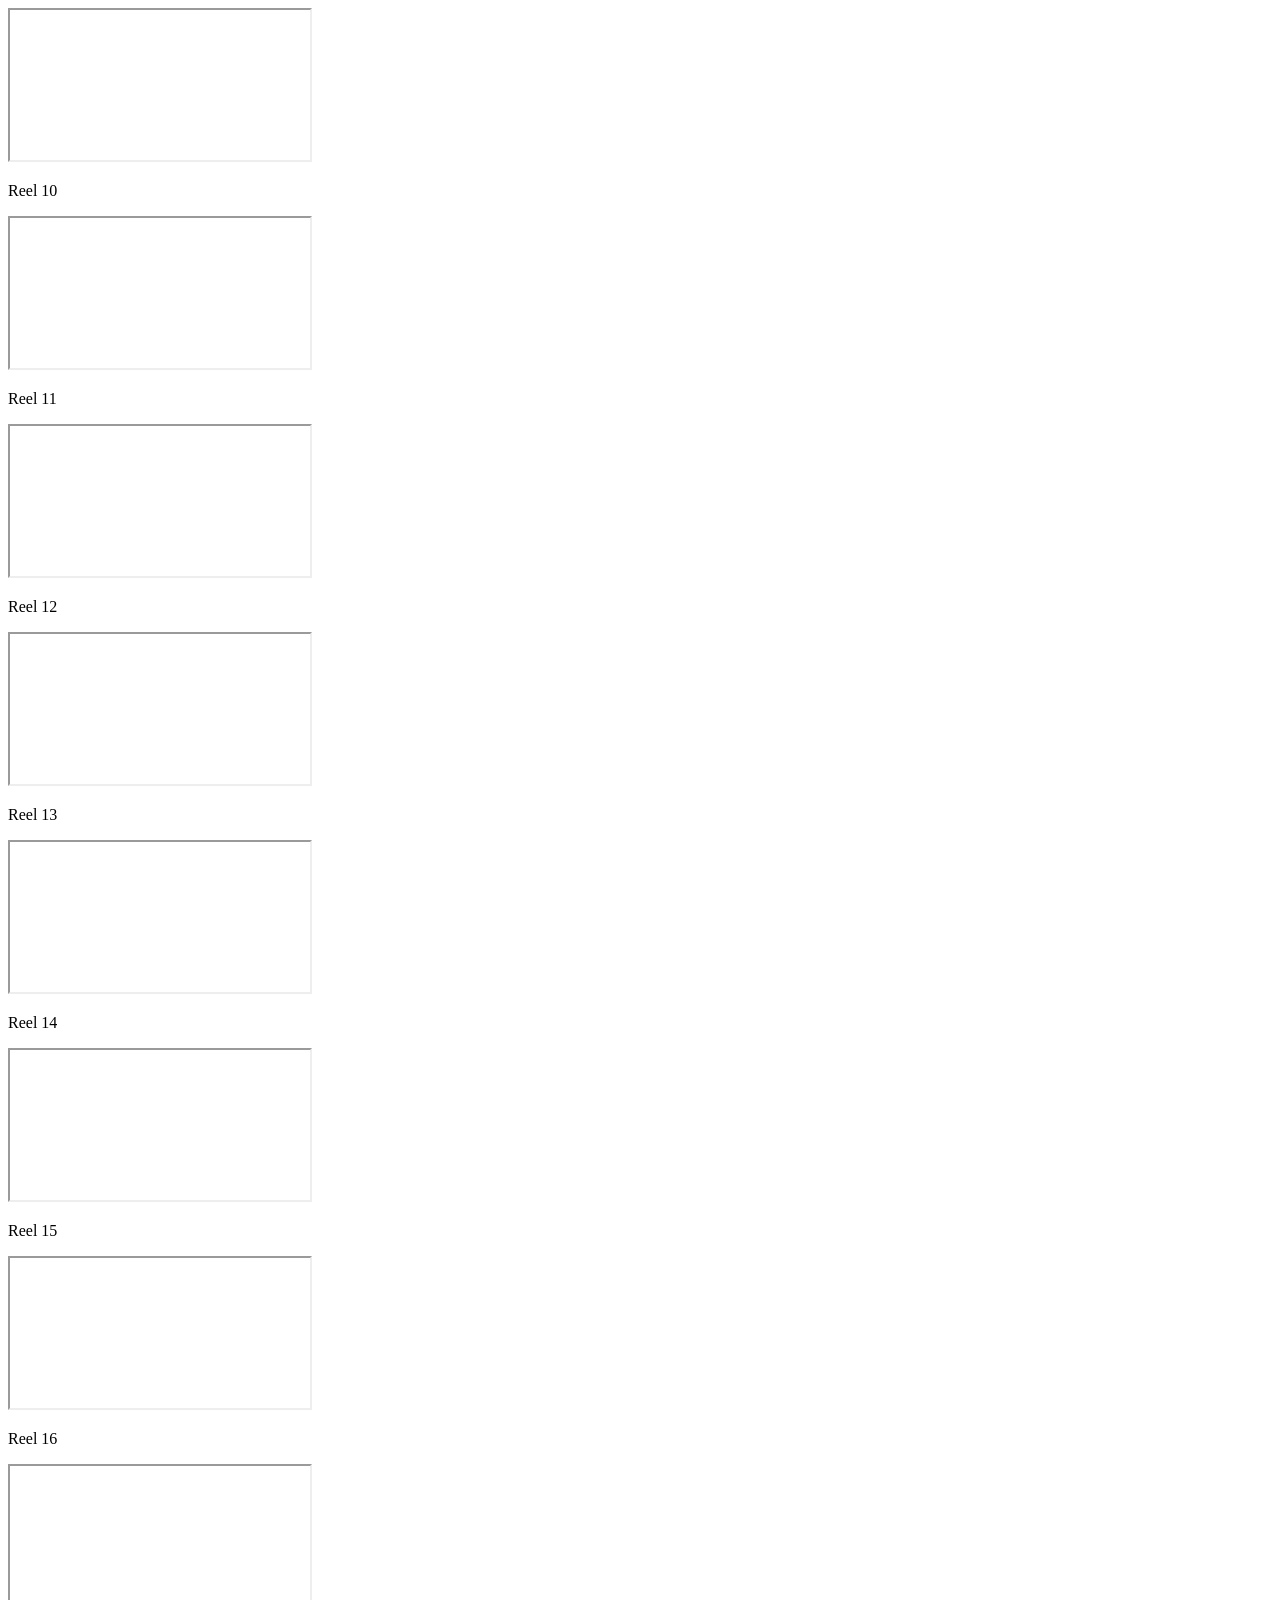
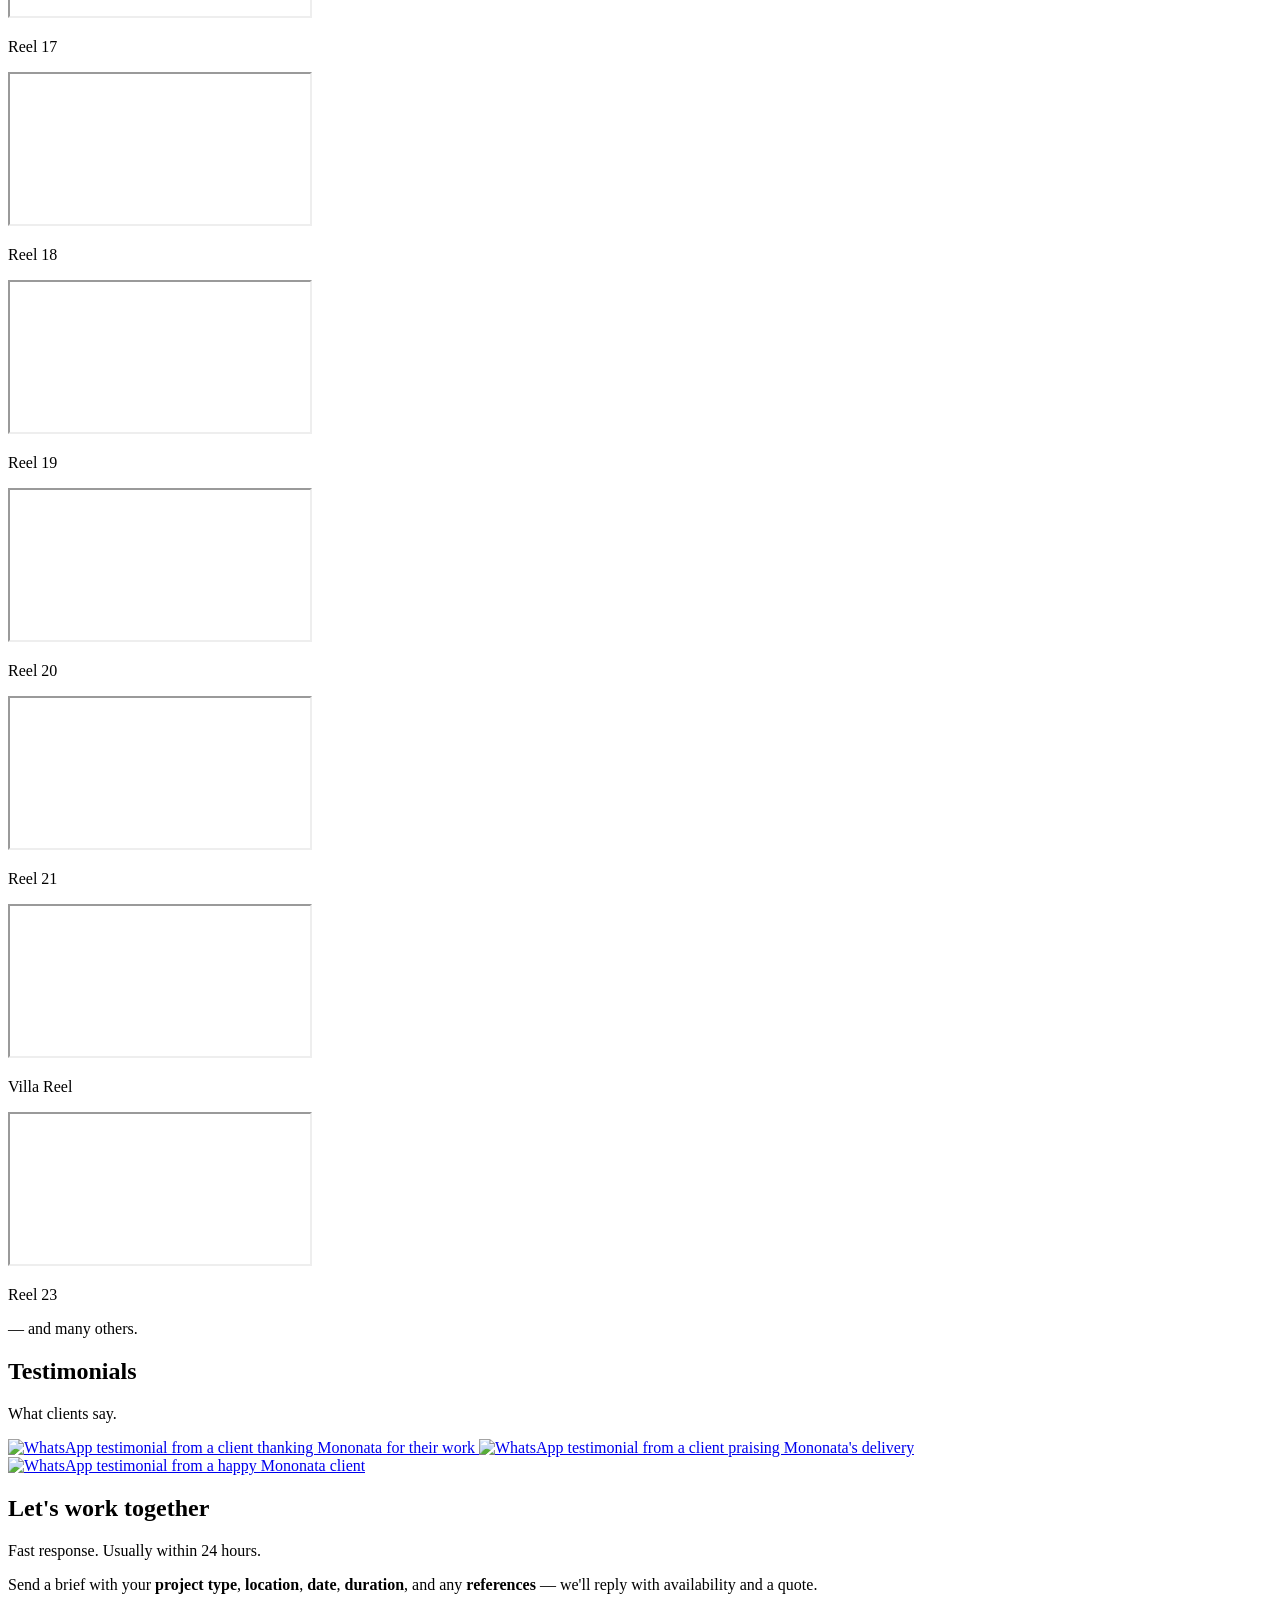
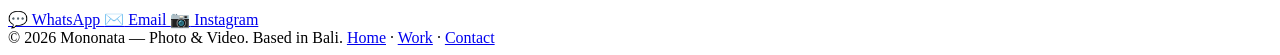
==== commit 72291301: "Improve Mononata site accessibility, copy, and navigation UX. Add skip link and theme-color, fix Abo" ====
--- a/public_html/index.html
+++ b/public_html/index.html
@@ -3,6 +3,7 @@
 <head>
   <meta charset="utf-8" />
   <meta name="viewport" content="width=device-width, initial-scale=1" />
+  <meta name="theme-color" content="#0b0d12" />
 
   <!-- Primary Meta Tags -->
   <title>Mononata — Photographer & Videographer in Bali, Indonesia</title>
@@ -38,7 +39,7 @@
   <link rel="preconnect" href="https://i.ytimg.com">
 
   <!-- Stylesheet -->
-  <link rel="stylesheet" href="/assets/css/style.css?v=27" />
+  <link rel="stylesheet" href="/assets/css/style.css?v=28" />
 
   <!-- Structured Data: LocalBusiness -->
   <script type="application/ld+json">
@@ -66,6 +67,7 @@
   </script>
 </head>
 <body>
+  <a class="skip-link" href="#home">Skip to content</a>
 
   <!-- NAV -->
   <header class="nav">
@@ -174,11 +176,11 @@
 
       <div class="card about-card">
         <p class="lead" style="margin-top:0;">
-          Hi, We are <strong>Mononata Team</strong> &mdash; focus on visual storyteller based in Denpasar, Bali.
+          Hi, we are the <strong>Mononata team</strong> &mdash; visual storytellers based in Denpasar, Bali.
           We help brands, couples, and creators turn fleeting moments into lasting visuals.
         </p>
         <p class="muted">
-          Over the years We have collaborated with local and international brands, villa owners, event organizers,
+          Over the years we have collaborated with local and international brands, villa owners, event organizers,
           and couples across Bali. Whether it's a product shoot, a wedding film, or a brand reel,
           our goal stays the same &mdash; capture the story in a way that looks real and feels honest.
         </p>
@@ -277,10 +279,9 @@
       <div class="card" style="margin-bottom:16px;">
         <h3 class="card-heading">Photography</h3>
 
-        <div class="catbar" role="tablist" aria-label="Photography categories">
+        <div class="catbar" role="toolbar" aria-label="Photography categories">
           <button class="cat is-active" data-filter="all" type="button">All</button>
           <button class="cat" data-filter="portrait" type="button">Portrait</button>
-          <button class="cat" data-filter="street" type="button">Street</button>
           <button class="cat" data-filter="product" type="button">Product</button>
           <button class="cat" data-filter="documentation" type="button">Event</button>
           <button class="cat" data-filter="villa" type="button">Villa</button>
@@ -345,7 +346,7 @@
       <div class="card">
         <h3 class="card-heading">Videography</h3>
 
-        <div class="catbar" role="tablist" aria-label="Videography categories">
+        <div class="catbar" role="toolbar" aria-label="Videography categories">
           <button class="cat is-active" data-filter="all" type="button">All</button>
           <button class="cat" data-filter="showreel" type="button">Showreel</button>
           <button class="cat" data-filter="brand" type="button">Brand</button>
@@ -705,7 +706,7 @@
   </main>
 
   <!-- Scripts at end of body, deferred isn't needed here -->
-  <script src="/assets/js/main.js?v=9"></script>
+  <script src="/assets/js/main.js?v=10"></script>
   <script>document.getElementById('y').textContent = new Date().getFullYear();</script>
 </body>
 </html>
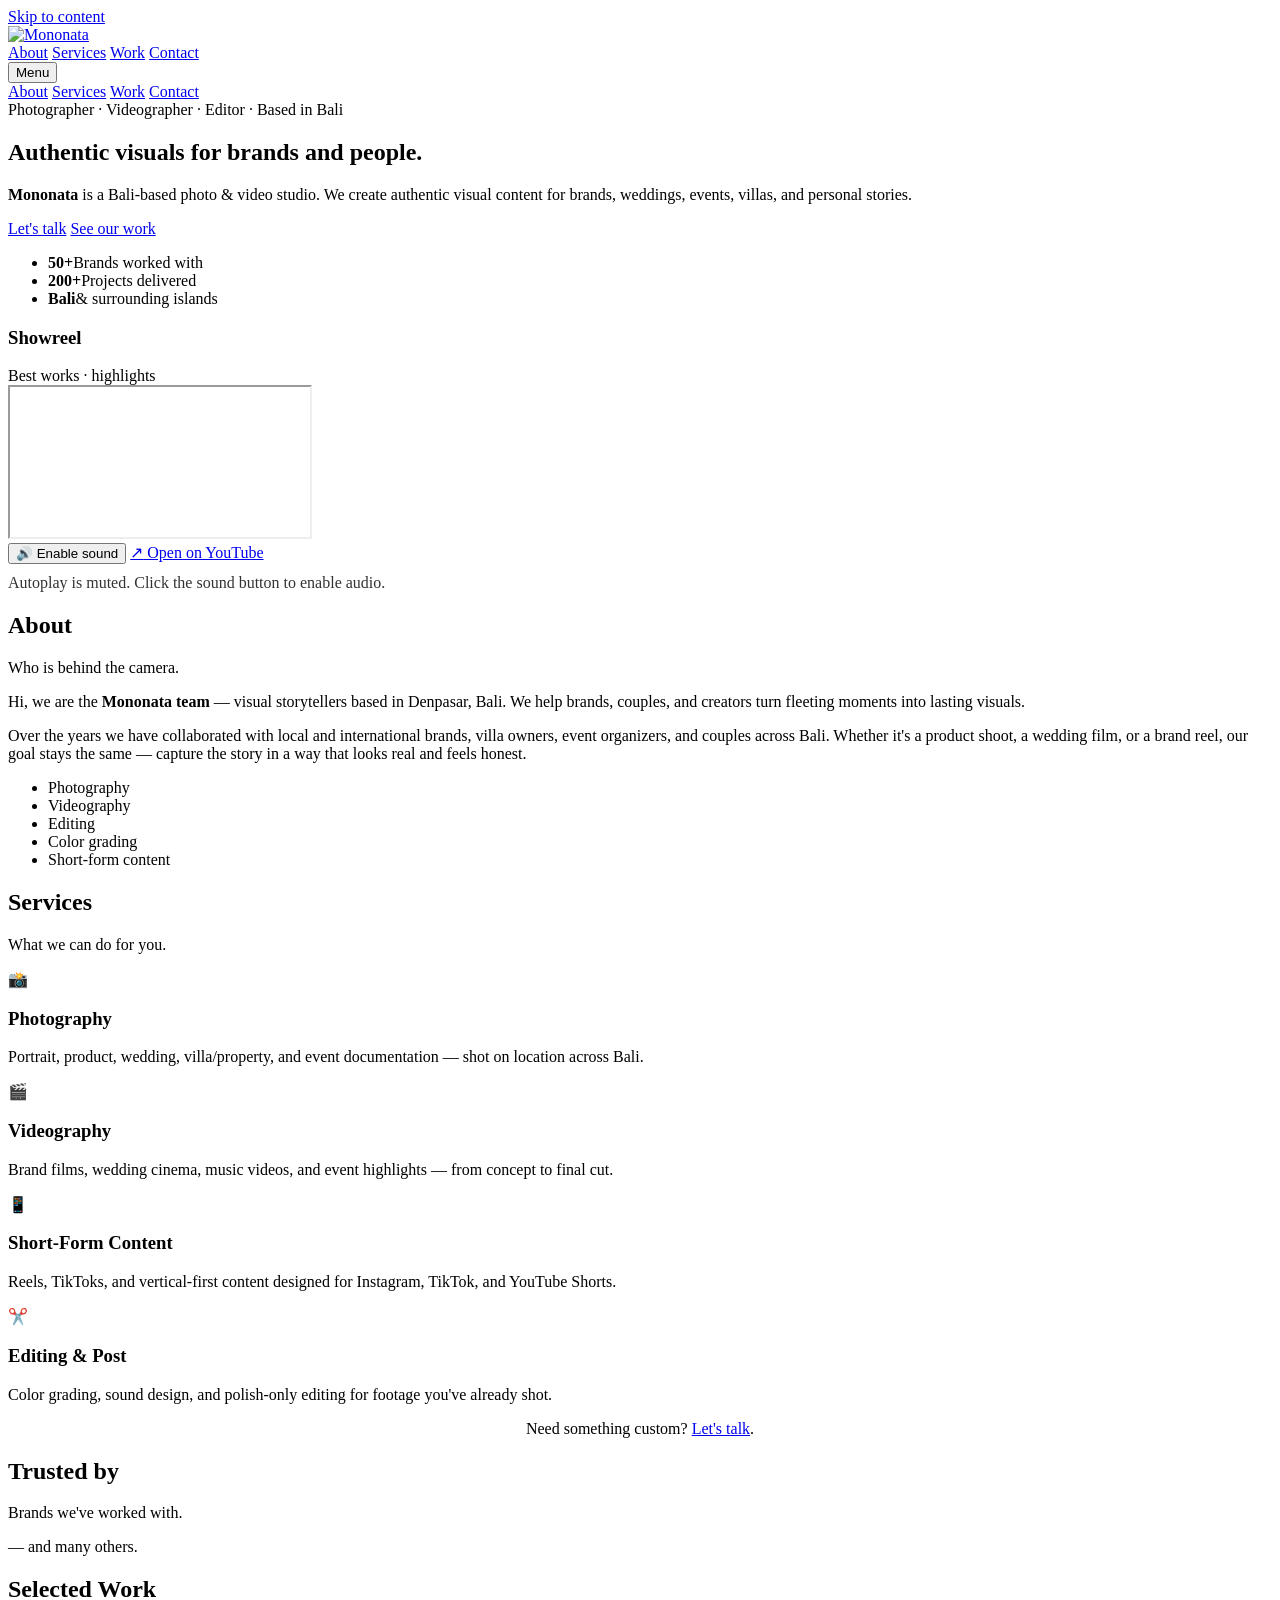
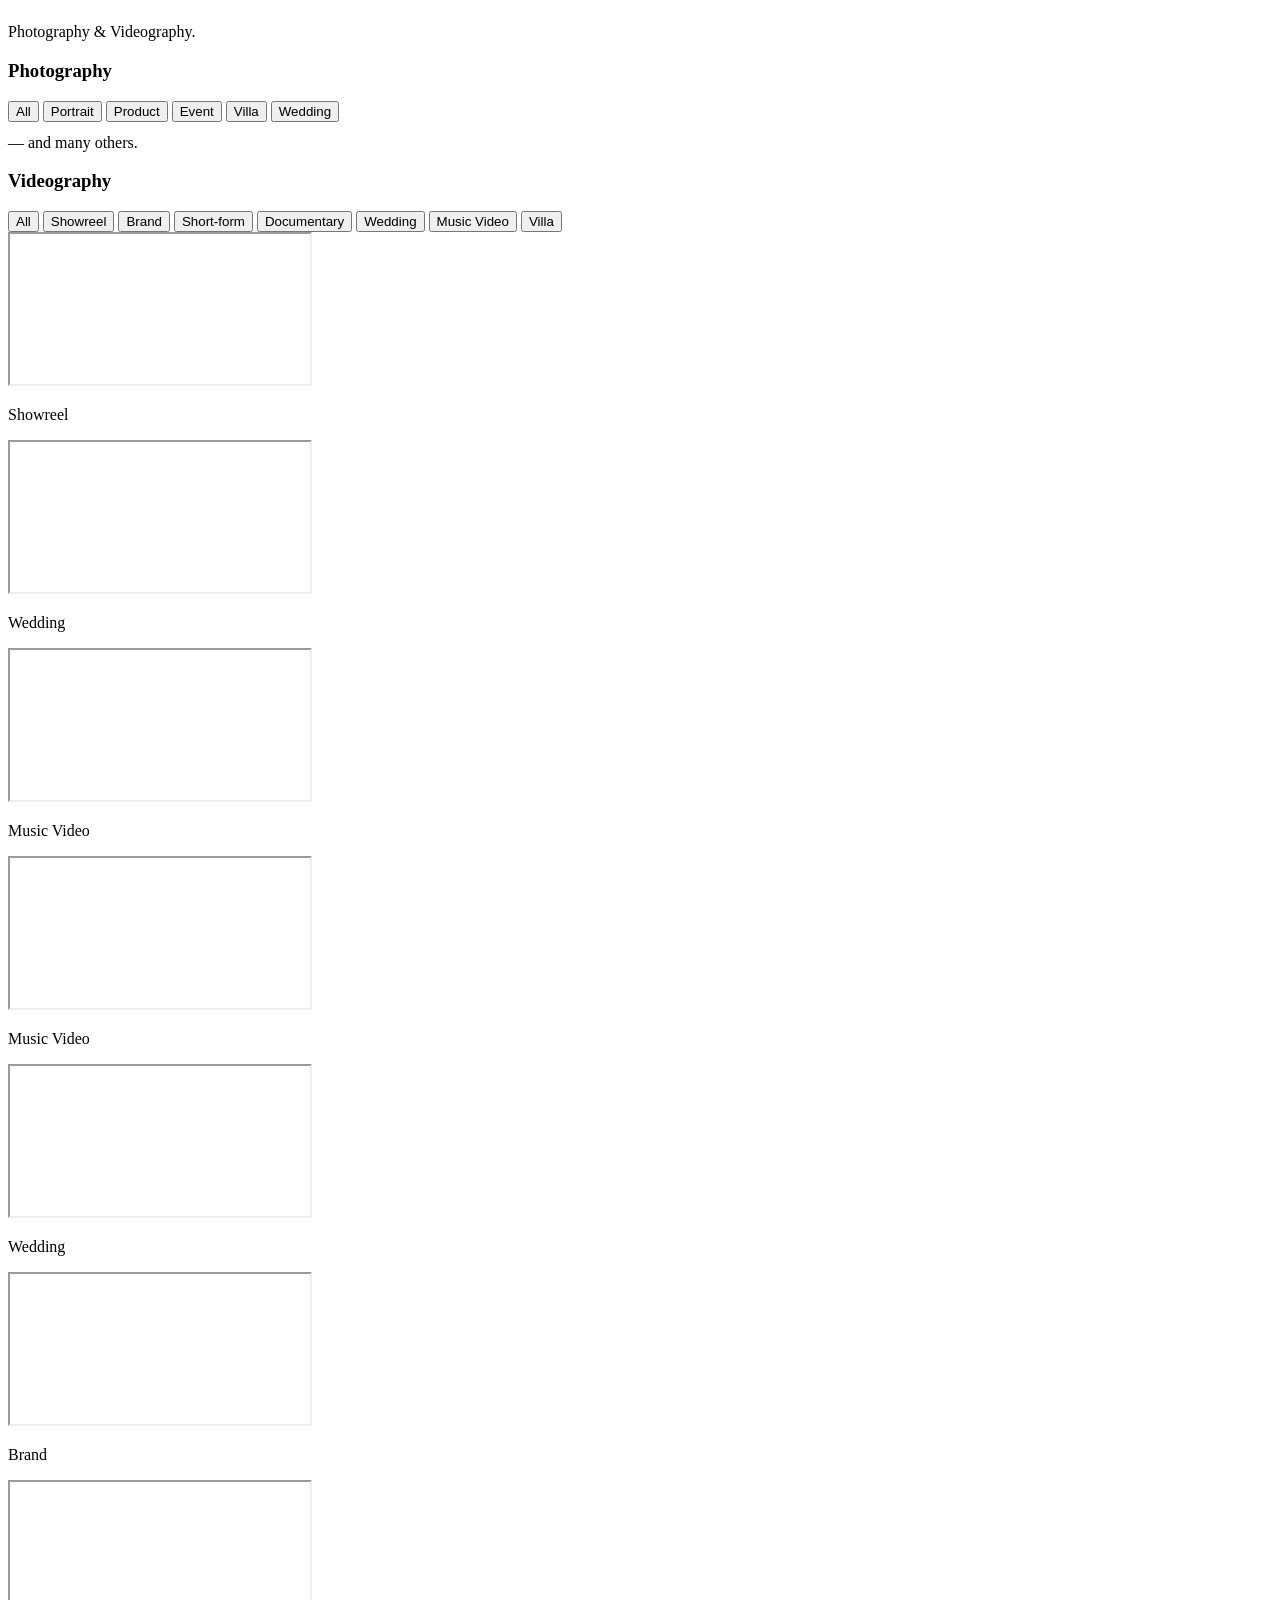
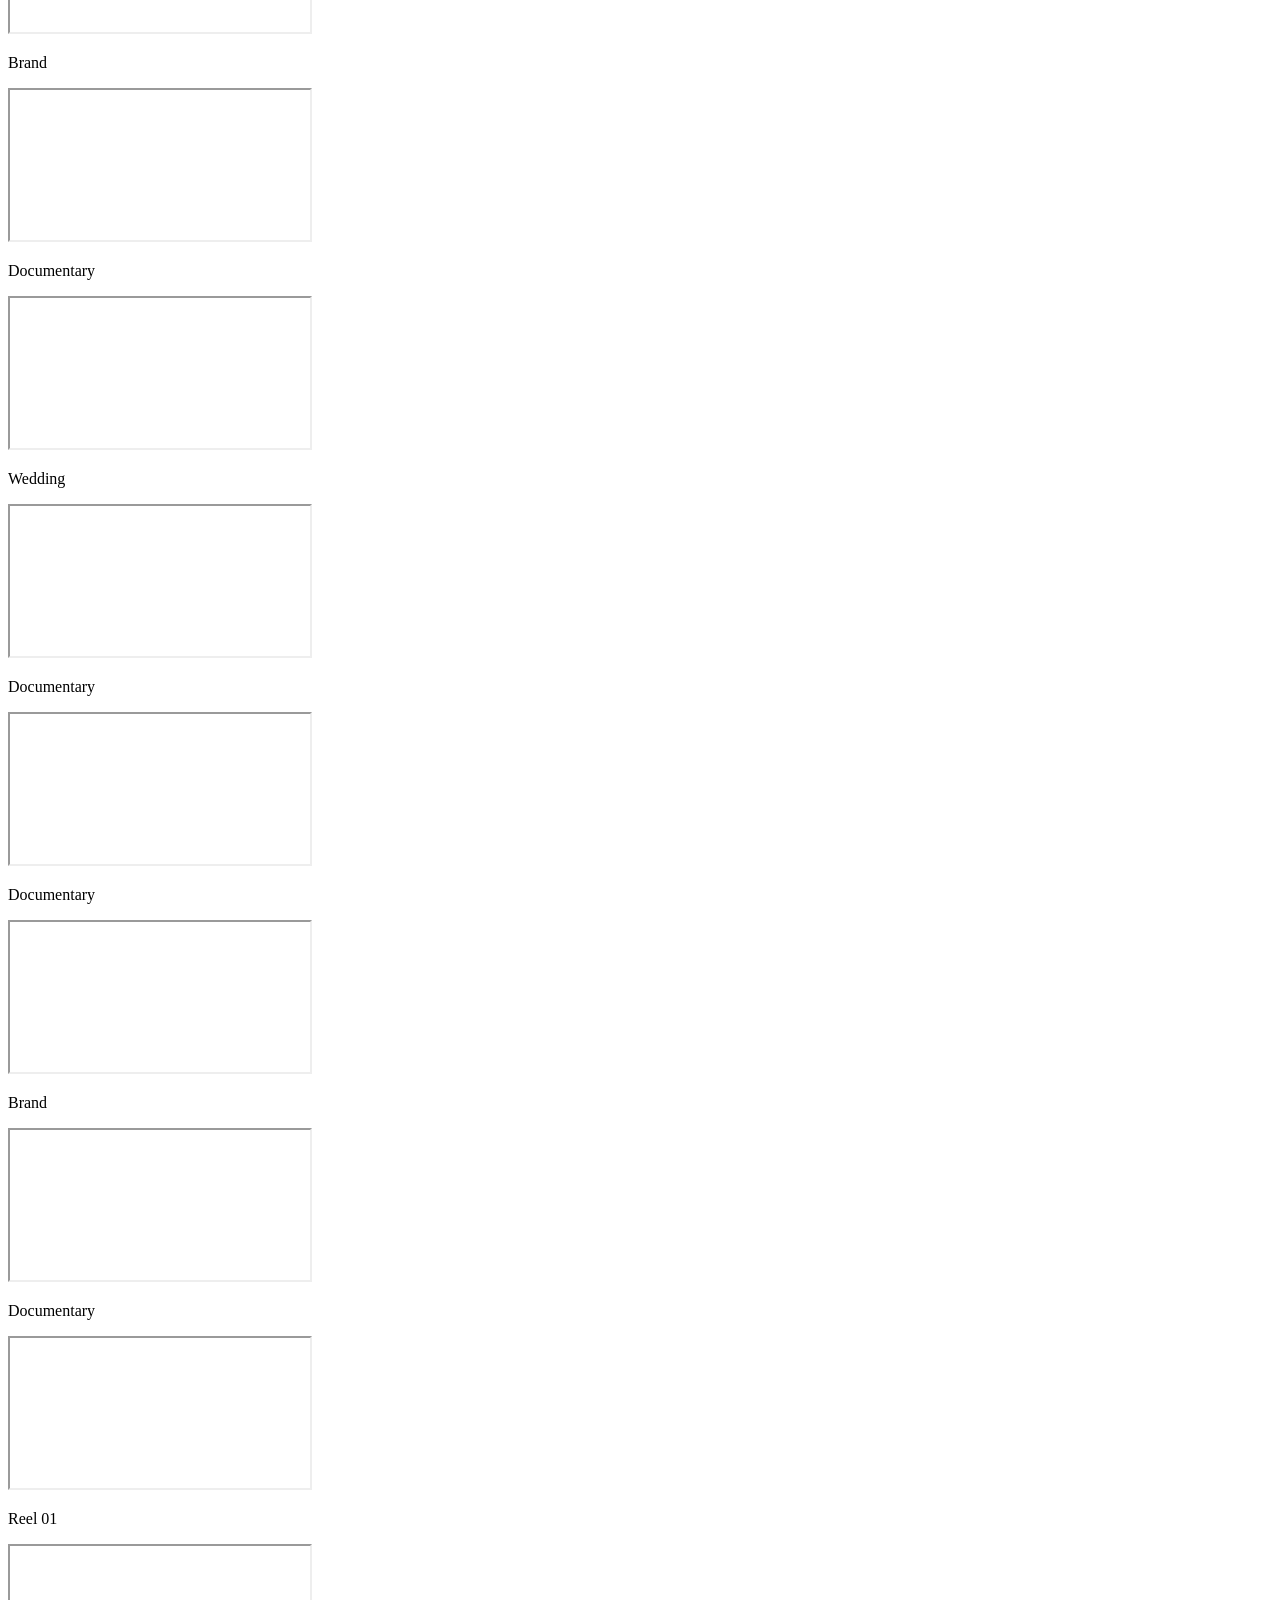
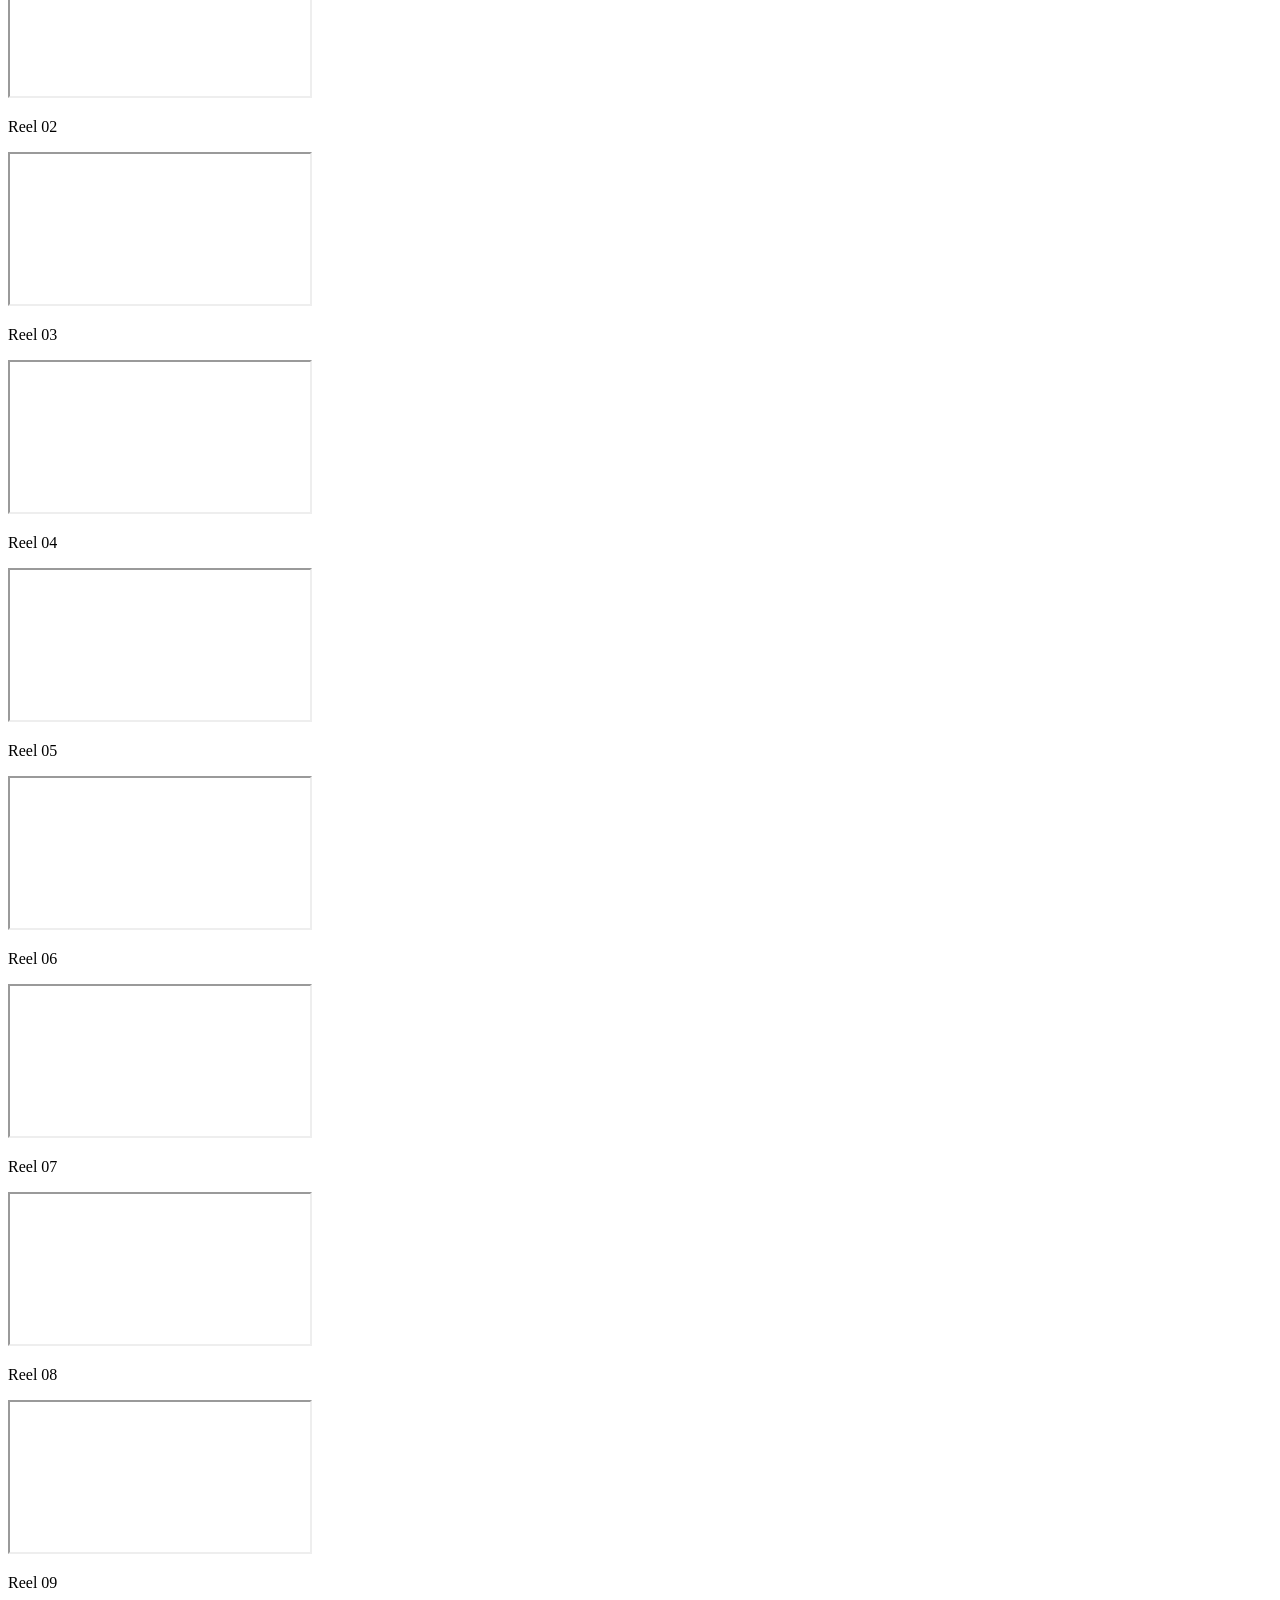
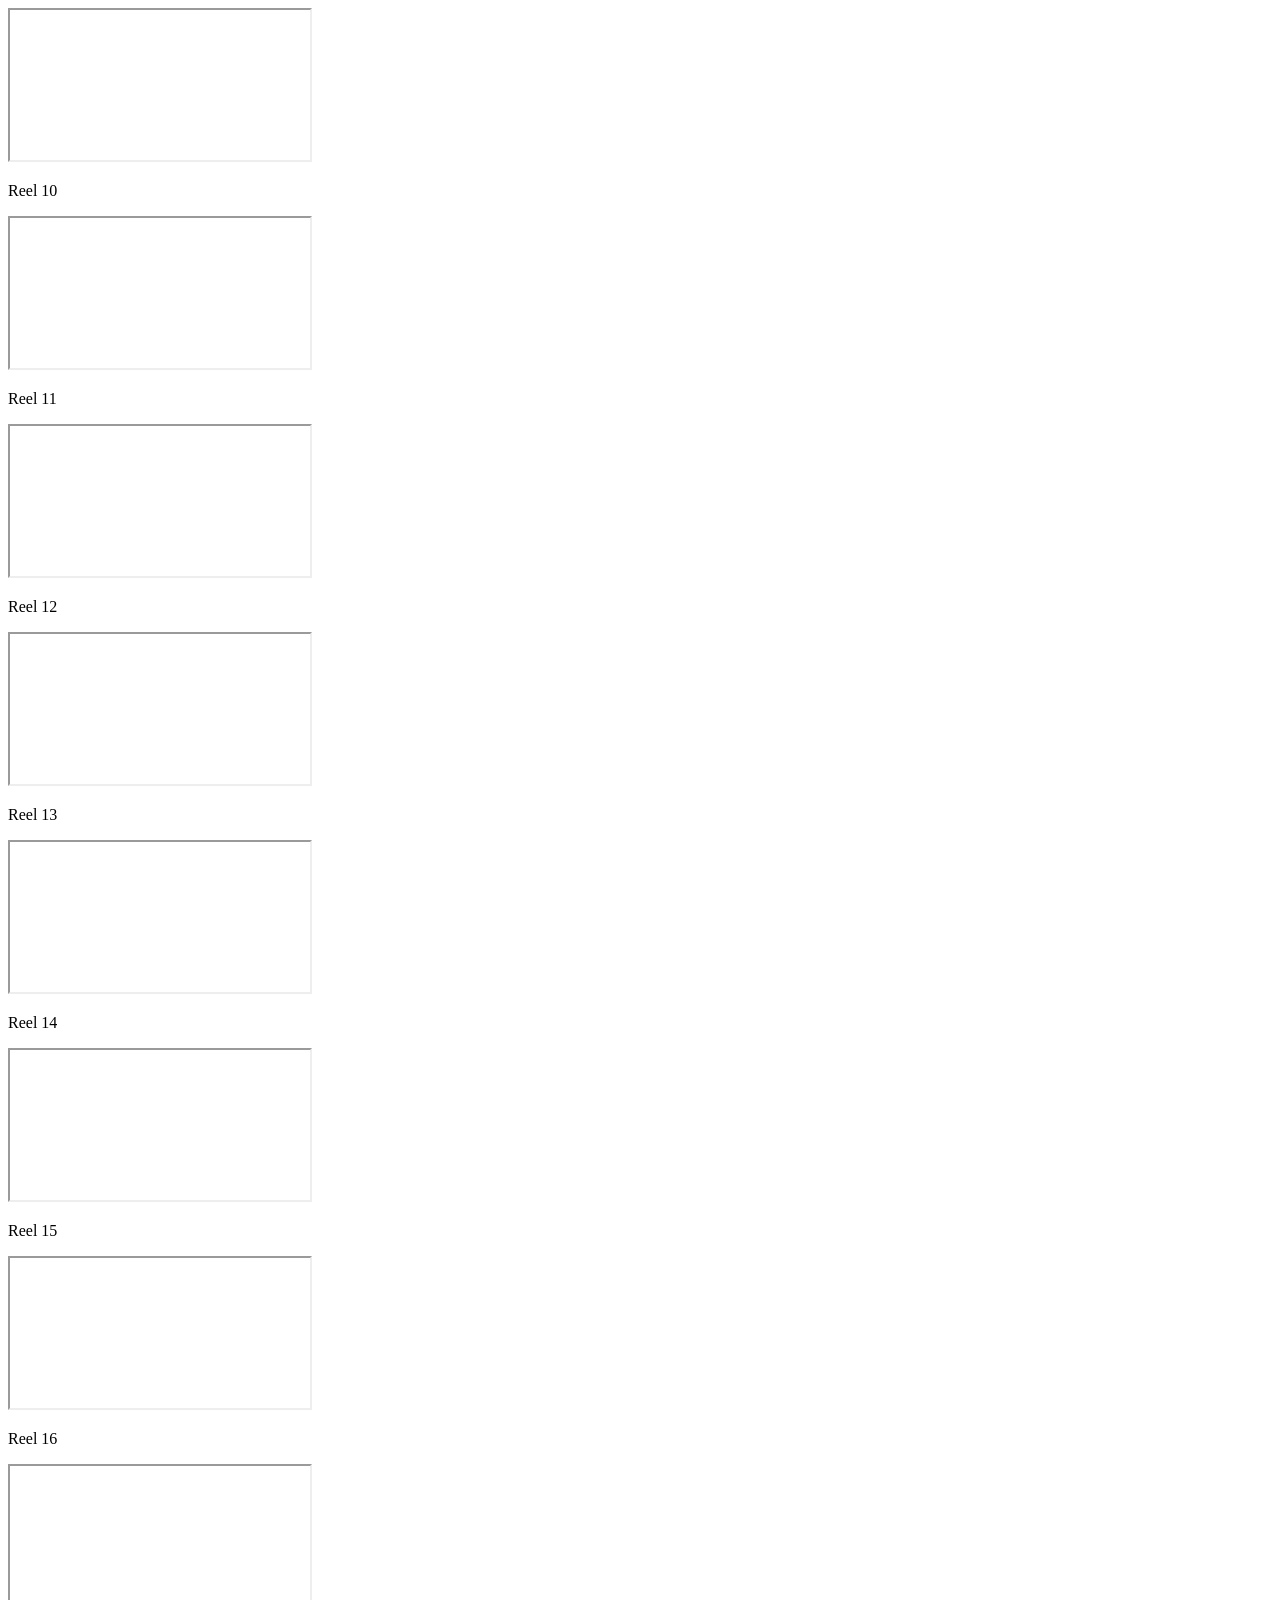
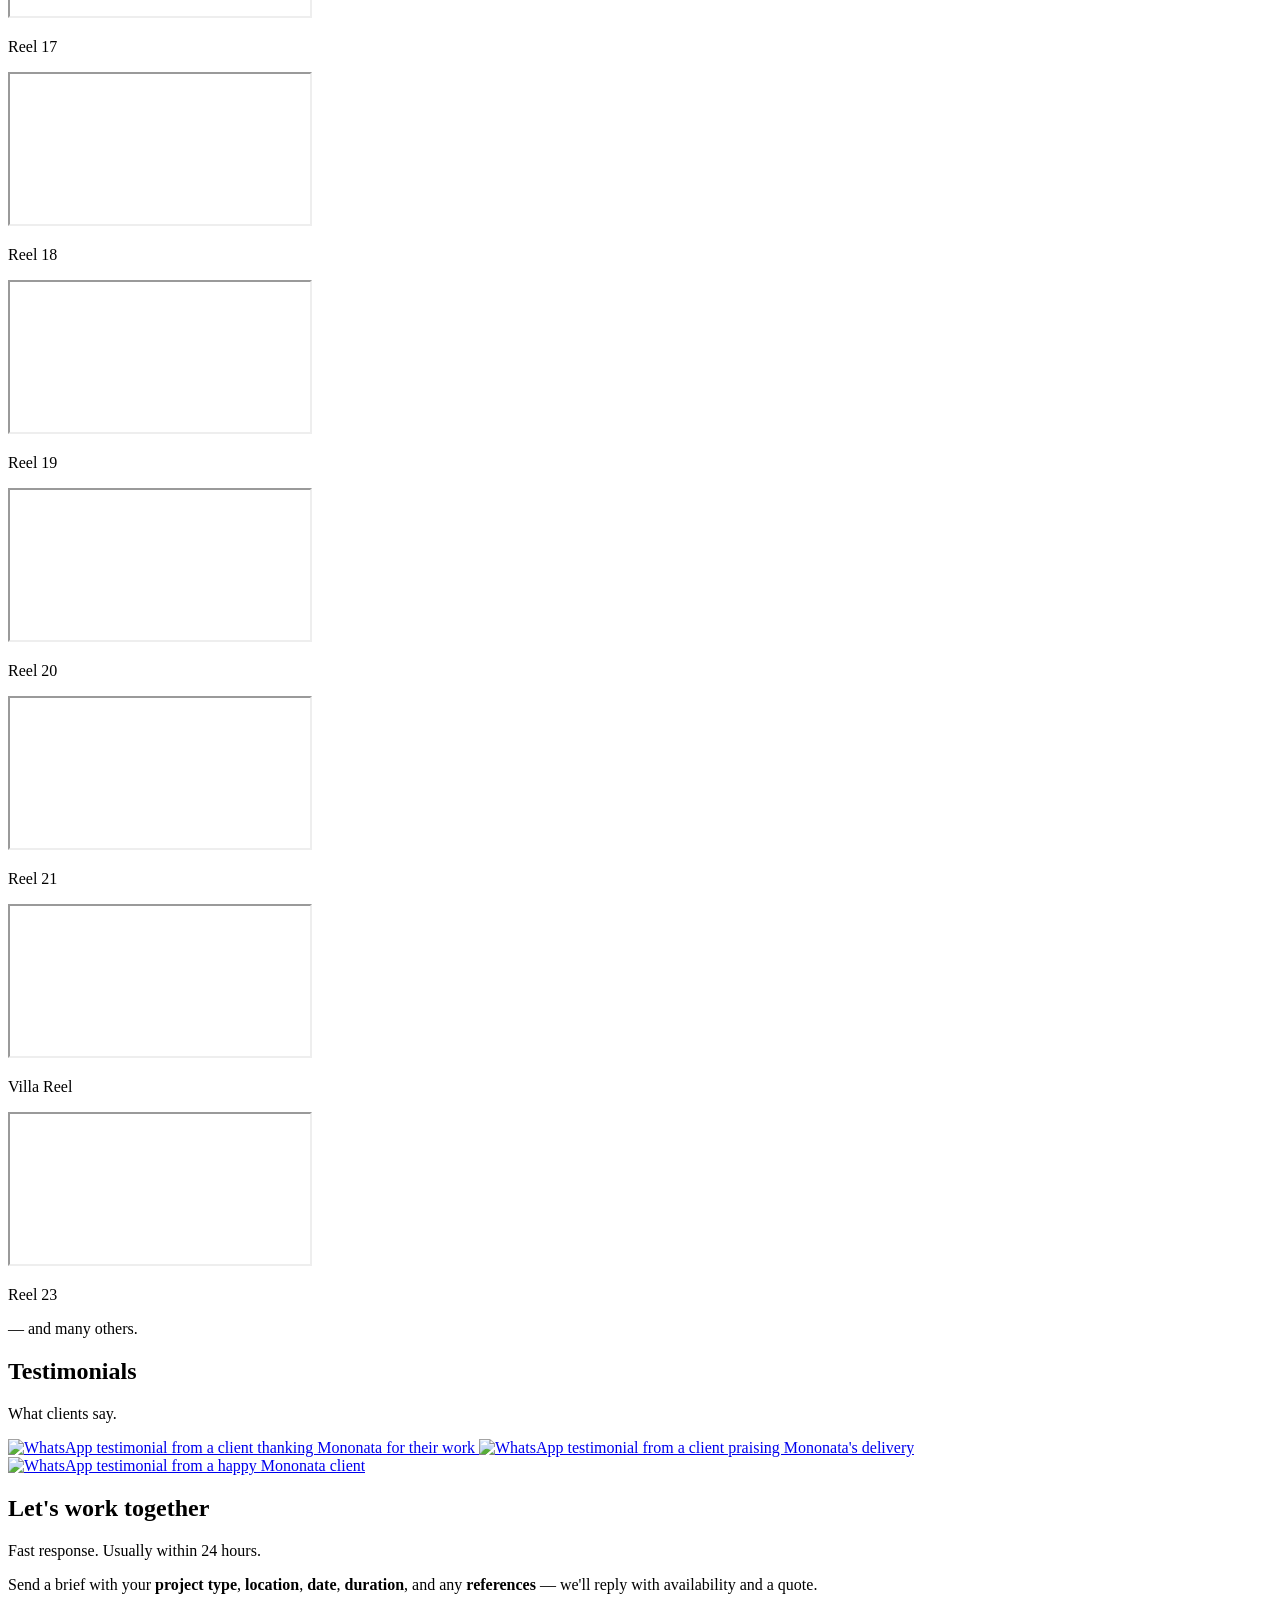
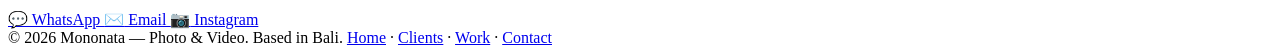
==== commit 840fdb5f: "Add social preview image, clients anchor, and leaner iframe lazy-load. Generate 1200×630 og-cover.jp" ====
--- a/public_html/index.html
+++ b/public_html/index.html
@@ -18,6 +18,9 @@
   <meta property="og:title" content="Mononata — Photographer & Videographer in Bali">
   <meta property="og:description" content="Photo & video production for brands, weddings, events, and villas. Based in Bali, Indonesia.">
   <meta property="og:image" content="https://mononata.com/assets/img/og-cover.jpg">
+  <meta property="og:image:width" content="1200">
+  <meta property="og:image:height" content="630">
+  <meta property="og:image:alt" content="Mononata — photo and video studio in Bali">
   <meta property="og:locale" content="en_US">
   <meta property="og:site_name" content="Mononata">
 
@@ -47,7 +50,10 @@
     "@context": "https://schema.org",
     "@type": "ProfessionalService",
     "name": "Mononata",
-    "image": "https://mononata.com/assets/img/logo.png",
+    "image": [
+      "https://mononata.com/assets/img/og-cover.jpg",
+      "https://mononata.com/assets/img/logo.png"
+    ],
     "url": "https://mononata.com",
     "telephone": "+62-822-9808-0728",
     "email": "mononatateam@gmail.com",
@@ -238,10 +244,10 @@
 
 
     <!-- TRUSTED BY -->
-    <section class="section">
+    <section id="clients" class="section" aria-labelledby="clients-heading">
       <div class="section-title">
         <div>
-          <h2>Trusted by</h2>
+          <h2 id="clients-heading">Trusted by</h2>
           <p>Brands we've worked with.</p>
         </div>
       </div>
@@ -696,6 +702,8 @@
         <span class="footer-links">
           <a href="#home">Home</a>
           <span aria-hidden="true">·</span>
+          <a href="#clients">Clients</a>
+          <span aria-hidden="true">·</span>
           <a href="#projects">Work</a>
           <span aria-hidden="true">·</span>
           <a href="#contact">Contact</a>
@@ -706,7 +714,7 @@
   </main>
 
   <!-- Scripts at end of body, deferred isn't needed here -->
-  <script src="/assets/js/main.js?v=10"></script>
+  <script src="/assets/js/main.js?v=11"></script>
   <script>document.getElementById('y').textContent = new Date().getFullYear();</script>
 </body>
 </html>
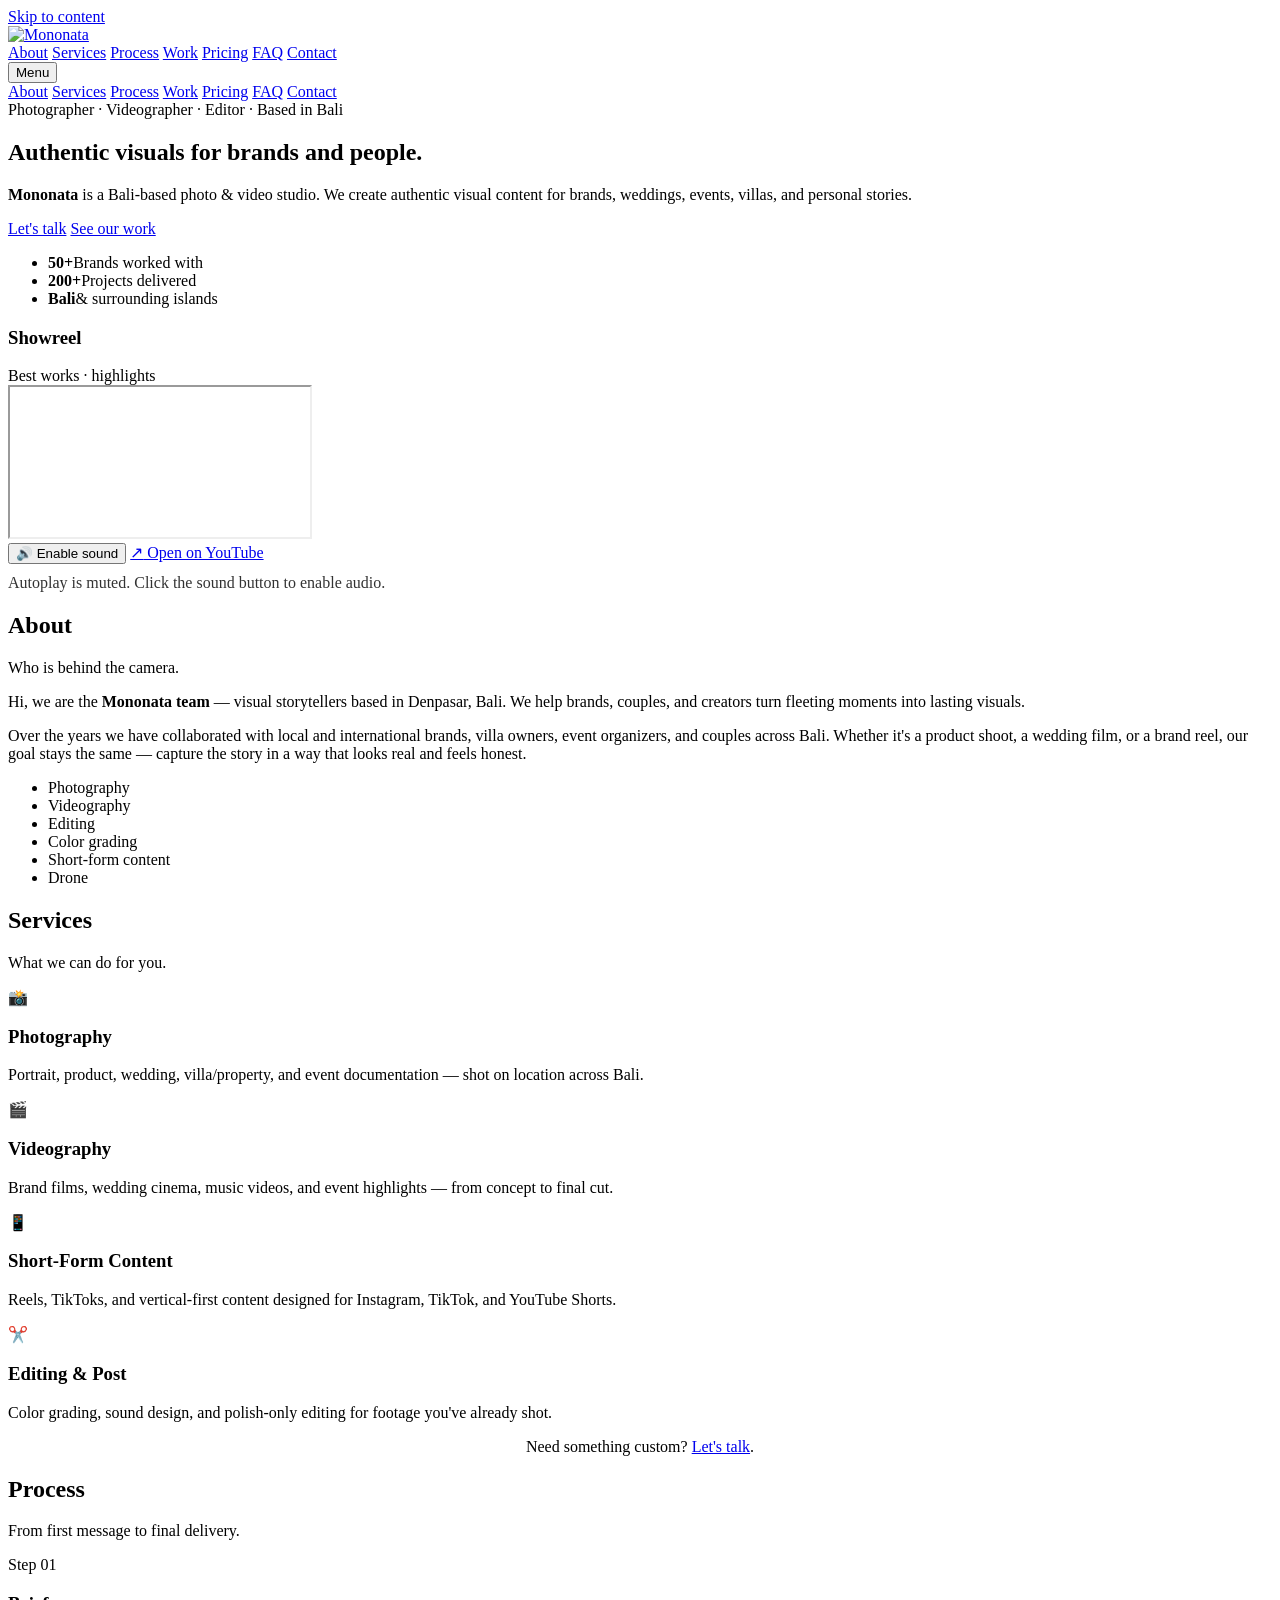
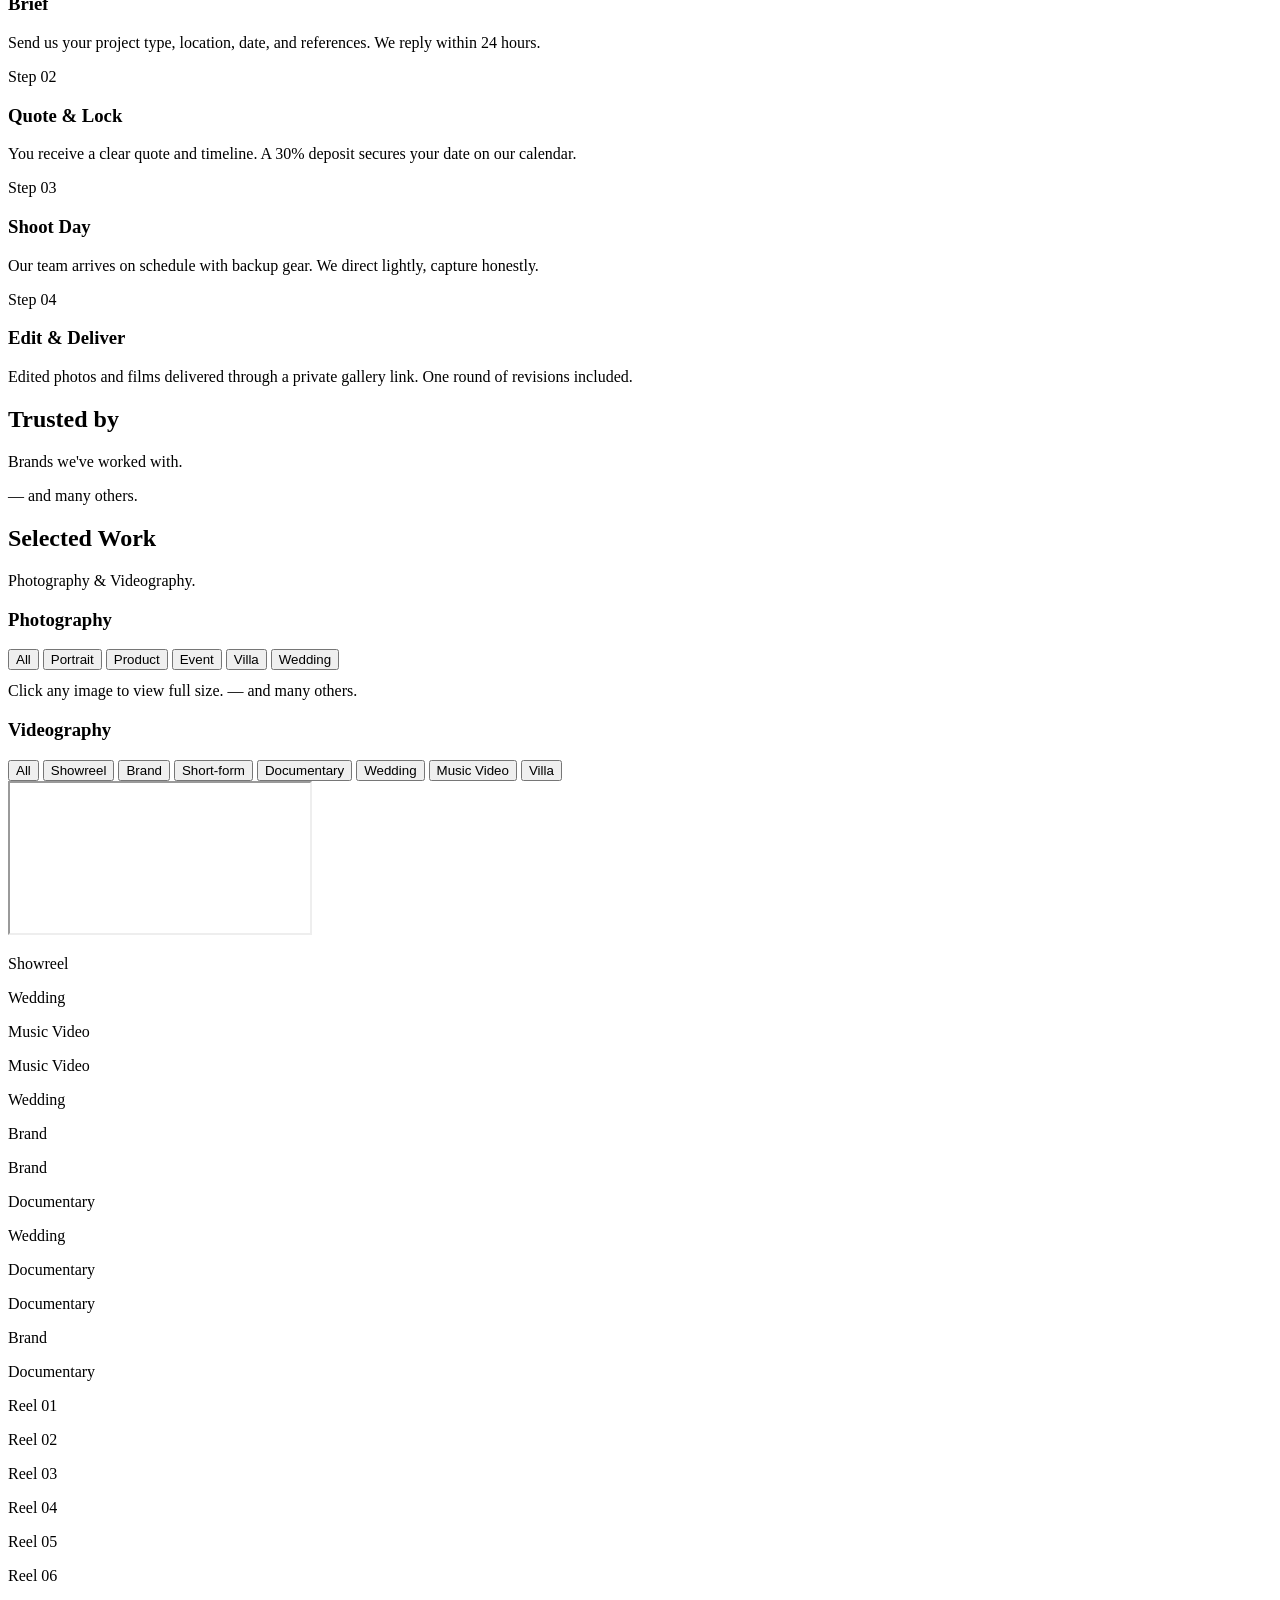
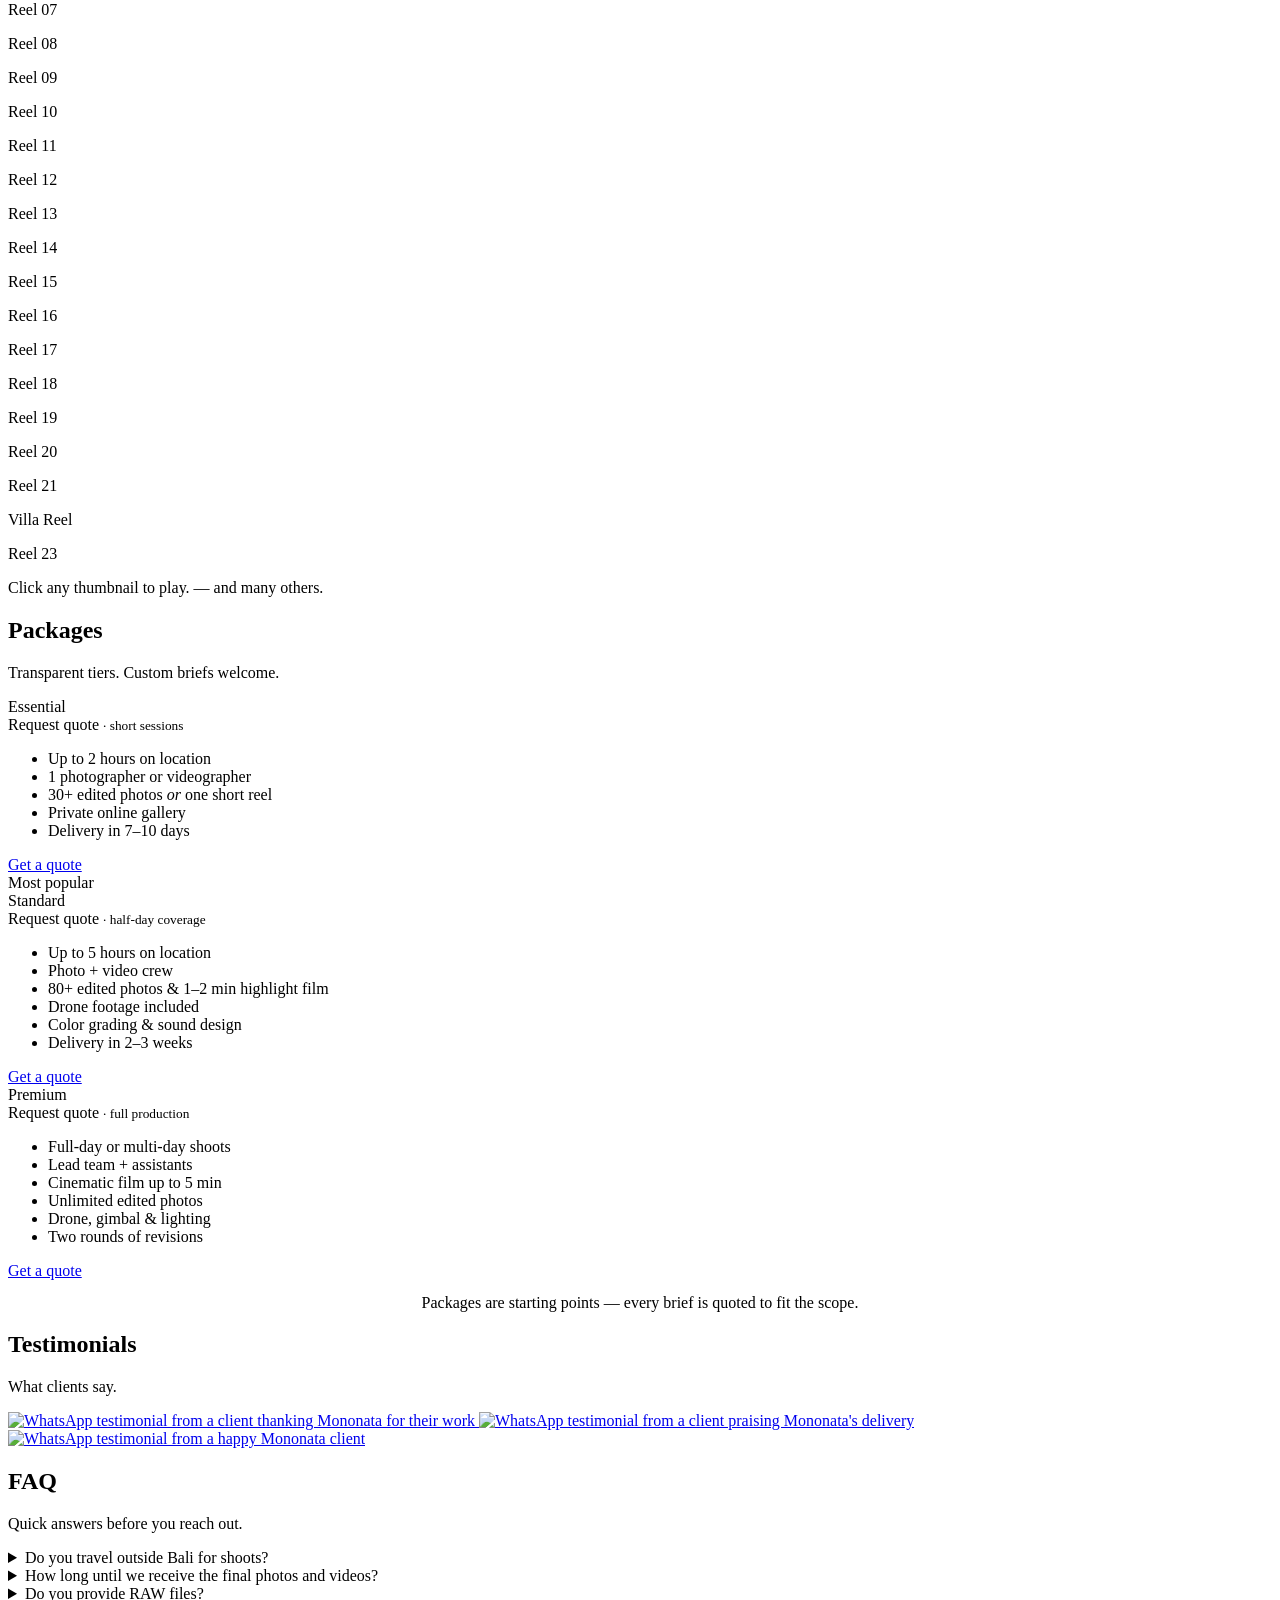
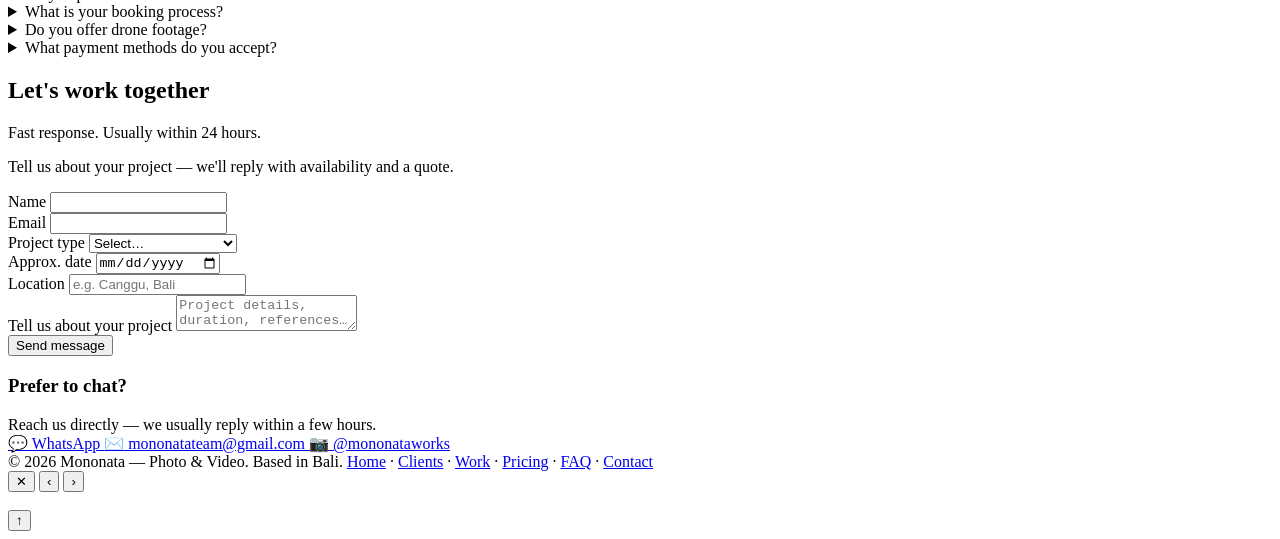
==== commit 569c19db: "Add lightbox, YouTube facade, FAQ, pricing, contact form, and site files - Lightbox: click-to-zoom p" ====
--- a/public_html/index.html
+++ b/public_html/index.html
@@ -1,6 +1,7 @@
 <!doctype html>
 <html lang="en">
 <head>
+  <script>document.documentElement.classList.add('js')</script>
   <meta charset="utf-8" />
   <meta name="viewport" content="width=device-width, initial-scale=1" />
   <meta name="theme-color" content="#0b0d12" />
@@ -34,15 +35,17 @@
   <!-- Canonical -->
   <link rel="canonical" href="https://mononata.com/">
 
-  <!-- Favicon -->
-  <link rel="icon" type="image/png" href="/assets/img/favicon.png">
+  <!-- Favicon / PWA -->
+  <link rel="icon" type="image/svg+xml" href="/assets/img/favicon.svg">
+  <link rel="apple-touch-icon" href="/assets/img/favicon.svg">
+  <link rel="manifest" href="/site.webmanifest">
 
   <!-- Preconnect for faster YouTube iframe loading -->
   <link rel="preconnect" href="https://www.youtube.com">
   <link rel="preconnect" href="https://i.ytimg.com">
 
   <!-- Stylesheet -->
-  <link rel="stylesheet" href="/assets/css/style.css?v=28" />
+  <link rel="stylesheet" href="/assets/css/style.css?v=29" />
 
   <!-- Structured Data: LocalBusiness -->
   <script type="application/ld+json">
@@ -71,6 +74,64 @@
     "areaServed": "Bali, Indonesia"
   }
   </script>
+
+  <!-- Structured Data: FAQPage -->
+  <script type="application/ld+json">
+  {
+    "@context": "https://schema.org",
+    "@type": "FAQPage",
+    "mainEntity": [
+      {
+        "@type": "Question",
+        "name": "Do you travel outside Bali for shoots?",
+        "acceptedAnswer": {
+          "@type": "Answer",
+          "text": "Yes — we cover all of Bali and regularly travel to Lombok, Nusa Penida, the Gili Islands, Java, and beyond. Travel costs are billed at cost."
+        }
+      },
+      {
+        "@type": "Question",
+        "name": "How long until we receive the final photos and videos?",
+        "acceptedAnswer": {
+          "@type": "Answer",
+          "text": "Photos: typically 7–14 days. Short-form reels: 3–7 days. Wedding films and brand films: 3–6 weeks depending on scope. Rush delivery is available on request."
+        }
+      },
+      {
+        "@type": "Question",
+        "name": "Do you provide RAW files?",
+        "acceptedAnswer": {
+          "@type": "Answer",
+          "text": "We deliver fully edited, color-graded files as standard. RAW or unedited files can be provided on request and are quoted separately."
+        }
+      },
+      {
+        "@type": "Question",
+        "name": "What is your booking process?",
+        "acceptedAnswer": {
+          "@type": "Answer",
+          "text": "Send us a brief with the project type, location, date, duration, and references. We reply within 24 hours with a quote. To lock the date we ask for a 30% deposit, with the remainder due on delivery."
+        }
+      },
+      {
+        "@type": "Question",
+        "name": "Do you offer drone footage?",
+        "acceptedAnswer": {
+          "@type": "Answer",
+          "text": "Yes. Drone coverage is included in most video packages and can be added to any photo session, subject to local flight regulations."
+        }
+      },
+      {
+        "@type": "Question",
+        "name": "What payment methods do you accept?",
+        "acceptedAnswer": {
+          "@type": "Answer",
+          "text": "Bank transfer (IDR), Wise, and PayPal are all accepted. Invoices are provided for every project."
+        }
+      }
+    ]
+  }
+  </script>
 </head>
 <body>
   <a class="skip-link" href="#home">Skip to content</a>
@@ -86,7 +147,10 @@
         <nav class="links" aria-label="Primary">
           <a href="#about">About</a>
           <a href="#services">Services</a>
+          <a href="#process">Process</a>
           <a href="#projects">Work</a>
+          <a href="#pricing">Pricing</a>
+          <a href="#faq">FAQ</a>
           <a href="#contact">Contact</a>
         </nav>
 
@@ -99,7 +163,10 @@
       <nav class="mobile" id="mobile-menu" data-mobile aria-label="Mobile">
         <a href="#about">About</a>
         <a href="#services">Services</a>
+        <a href="#process">Process</a>
         <a href="#projects">Work</a>
+        <a href="#pricing">Pricing</a>
+        <a href="#faq">FAQ</a>
         <a href="#contact">Contact</a>
       </nav>
     </div>
@@ -124,14 +191,14 @@
           </div>
 
           <ul class="hero-stats" aria-label="Highlights">
-            <li><strong>50+</strong><span>Brands worked with</span></li>
-            <li><strong>200+</strong><span>Projects delivered</span></li>
+            <li><strong data-count="50" data-suffix="+">50+</strong><span>Brands worked with</span></li>
+            <li><strong data-count="200" data-suffix="+">200+</strong><span>Projects delivered</span></li>
             <li><strong>Bali</strong><span>&amp; surrounding islands</span></li>
           </ul>
         </div>
 
         <!-- HERO SHOWREEL -->
-        <div class="card showreel-card">
+        <div class="card showreel-card" data-reveal>
           <div class="showreel-head">
             <div>
               <h3>Showreel</h3>
@@ -172,7 +239,7 @@
 
 
     <!-- ABOUT -->
-    <section id="about" class="section">
+    <section id="about" class="section" data-reveal>
       <div class="section-title">
         <div>
           <h2>About</h2>
@@ -197,13 +264,14 @@
           <li>Editing</li>
           <li>Color grading</li>
           <li>Short-form content</li>
+          <li>Drone</li>
         </ul>
       </div>
     </section>
 
 
     <!-- SERVICES -->
-    <section id="services" class="section">
+    <section id="services" class="section" data-reveal>
       <div class="section-title">
         <div>
           <h2>Services</h2>
@@ -243,8 +311,42 @@
     </section>
 
 
+    <!-- PROCESS -->
+    <section id="process" class="section" data-reveal>
+      <div class="section-title">
+        <div>
+          <h2>Process</h2>
+          <p>From first message to final delivery.</p>
+        </div>
+      </div>
+
+      <div class="process-grid">
+        <article class="process-step">
+          <span class="process-num">Step 01</span>
+          <h3>Brief</h3>
+          <p>Send us your project type, location, date, and references. We reply within 24 hours.</p>
+        </article>
+        <article class="process-step">
+          <span class="process-num">Step 02</span>
+          <h3>Quote &amp; Lock</h3>
+          <p>You receive a clear quote and timeline. A 30% deposit secures your date on our calendar.</p>
+        </article>
+        <article class="process-step">
+          <span class="process-num">Step 03</span>
+          <h3>Shoot Day</h3>
+          <p>Our team arrives on schedule with backup gear. We direct lightly, capture honestly.</p>
+        </article>
+        <article class="process-step">
+          <span class="process-num">Step 04</span>
+          <h3>Edit &amp; Deliver</h3>
+          <p>Edited photos and films delivered through a private gallery link. One round of revisions included.</p>
+        </article>
+      </div>
+    </section>
+
+
     <!-- TRUSTED BY -->
-    <section id="clients" class="section" aria-labelledby="clients-heading">
+    <section id="clients" class="section" aria-labelledby="clients-heading" data-reveal>
       <div class="section-title">
         <div>
           <h2 id="clients-heading">Trusted by</h2>
@@ -254,18 +356,18 @@
 
       <div class="card">
         <div class="logo-strip">
-          <div class="logo-card"><img src="/assets/img/brands/brand1.png" alt="Client brand 1" loading="lazy" onerror="this.parentElement.style.display='none'"></div>
-          <div class="logo-card"><img src="/assets/img/brands/brand2.png" alt="Client brand 2" loading="lazy" onerror="this.parentElement.style.display='none'"></div>
-          <div class="logo-card"><img src="/assets/img/brands/brand3.png" alt="Client brand 3" loading="lazy" onerror="this.parentElement.style.display='none'"></div>
-          <div class="logo-card"><img src="/assets/img/brands/brand4.png" alt="Client brand 4" loading="lazy" onerror="this.parentElement.style.display='none'"></div>
-          <div class="logo-card"><img src="/assets/img/brands/brand5.png" alt="Client brand 5" loading="lazy" onerror="this.parentElement.style.display='none'"></div>
-          <div class="logo-card"><img src="/assets/img/brands/brand6.png" alt="Client brand 6" loading="lazy" onerror="this.parentElement.style.display='none'"></div>
-          <div class="logo-card"><img src="/assets/img/brands/brand7.png" alt="Client brand 7" loading="lazy" onerror="this.parentElement.style.display='none'"></div>
-          <div class="logo-card"><img src="/assets/img/brands/brand8.png" alt="Client brand 8" loading="lazy" onerror="this.parentElement.style.display='none'"></div>
-          <div class="logo-card"><img src="/assets/img/brands/brand9.png" alt="Client brand 9" loading="lazy" onerror="this.parentElement.style.display='none'"></div>
-          <div class="logo-card"><img src="/assets/img/brands/brand10.png" alt="Client brand 10" loading="lazy" onerror="this.parentElement.style.display='none'"></div>
-          <div class="logo-card"><img src="/assets/img/brands/brand11.png" alt="Client brand 11" loading="lazy" onerror="this.parentElement.style.display='none'"></div>
-          <div class="logo-card"><img src="/assets/img/brands/brand12.png" alt="Client brand 12" loading="lazy" onerror="this.parentElement.style.display='none'"></div>
+          <div class="logo-card"><img src="/assets/img/brands/brand1.png" alt="Client brand 1" width="140" height="40" loading="lazy" onerror="this.parentElement.style.display='none'"></div>
+          <div class="logo-card"><img src="/assets/img/brands/brand2.png" alt="Client brand 2" width="140" height="40" loading="lazy" onerror="this.parentElement.style.display='none'"></div>
+          <div class="logo-card"><img src="/assets/img/brands/brand3.png" alt="Client brand 3" width="140" height="40" loading="lazy" onerror="this.parentElement.style.display='none'"></div>
+          <div class="logo-card"><img src="/assets/img/brands/brand4.png" alt="Client brand 4" width="140" height="40" loading="lazy" onerror="this.parentElement.style.display='none'"></div>
+          <div class="logo-card"><img src="/assets/img/brands/brand5.png" alt="Client brand 5" width="140" height="40" loading="lazy" onerror="this.parentElement.style.display='none'"></div>
+          <div class="logo-card"><img src="/assets/img/brands/brand6.png" alt="Client brand 6" width="140" height="40" loading="lazy" onerror="this.parentElement.style.display='none'"></div>
+          <div class="logo-card"><img src="/assets/img/brands/brand7.png" alt="Client brand 7" width="140" height="40" loading="lazy" onerror="this.parentElement.style.display='none'"></div>
+          <div class="logo-card"><img src="/assets/img/brands/brand8.png" alt="Client brand 8" width="140" height="40" loading="lazy" onerror="this.parentElement.style.display='none'"></div>
+          <div class="logo-card"><img src="/assets/img/brands/brand9.png" alt="Client brand 9" width="140" height="40" loading="lazy" onerror="this.parentElement.style.display='none'"></div>
+          <div class="logo-card"><img src="/assets/img/brands/brand10.png" alt="Client brand 10" width="140" height="40" loading="lazy" onerror="this.parentElement.style.display='none'"></div>
+          <div class="logo-card"><img src="/assets/img/brands/brand11.png" alt="Client brand 11" width="140" height="40" loading="lazy" onerror="this.parentElement.style.display='none'"></div>
+          <div class="logo-card"><img src="/assets/img/brands/brand12.png" alt="Client brand 12" width="140" height="40" loading="lazy" onerror="this.parentElement.style.display='none'"></div>
         </div>
         <p class="small" style="margin-top:12px;">&mdash; and many others.</p>
       </div>
@@ -273,7 +375,7 @@
 
 
     <!-- PROJECTS -->
-    <section id="projects" class="section">
+    <section id="projects" class="section" data-reveal>
       <div class="section-title">
         <div>
           <h2>Selected Work</h2>
@@ -296,56 +398,56 @@
 
         <div class="gallery" data-gallery>
           <div class="g-item portrait" data-cat="portrait">
-            <div class="g-img"><img src="/assets/img/p5.png" loading="lazy" alt="Portrait photography — Bali" onerror="this.style.display='none'"></div>
+            <div class="g-img"><img src="/assets/img/p5.png" width="600" height="800" loading="lazy" alt="Portrait photography — Bali" onerror="this.style.display='none'"></div>
           </div>
           <div class="g-item portrait" data-cat="portrait">
-            <div class="g-img"><img src="/assets/img/p6.png" loading="lazy" alt="Portrait photography — Bali" onerror="this.style.display='none'"></div>
+            <div class="g-img"><img src="/assets/img/p6.png" width="600" height="800" loading="lazy" alt="Portrait photography — Bali" onerror="this.style.display='none'"></div>
           </div>
           <div class="g-item portrait" data-cat="portrait">
-            <div class="g-img"><img src="/assets/img/p7.png" loading="lazy" alt="Portrait photography — Bali" onerror="this.style.display='none'"></div>
+            <div class="g-img"><img src="/assets/img/p7.png" width="600" height="800" loading="lazy" alt="Portrait photography — Bali" onerror="this.style.display='none'"></div>
           </div>
           <div class="g-item portrait" data-cat="portrait">
-            <div class="g-img"><img src="/assets/img/p8.png" loading="lazy" alt="Portrait photography — Bali" onerror="this.style.display='none'"></div>
+            <div class="g-img"><img src="/assets/img/p8.png" width="600" height="800" loading="lazy" alt="Portrait photography — Bali" onerror="this.style.display='none'"></div>
           </div>
           <div class="g-item portrait" data-cat="wedding">
-            <div class="g-img"><img src="/assets/img/p15.png" loading="lazy" alt="Wedding photography — Bali" onerror="this.style.display='none'"></div>
+            <div class="g-img"><img src="/assets/img/p15.png" width="600" height="800" loading="lazy" alt="Wedding photography — Bali" onerror="this.style.display='none'"></div>
           </div>
 
           <div class="g-item landscape" data-cat="product">
-            <div class="g-img"><img src="/assets/img/p1.png" loading="lazy" alt="Product photography" onerror="this.style.display='none'"></div>
+            <div class="g-img"><img src="/assets/img/p1.png" width="1600" height="1000" loading="lazy" alt="Product photography" onerror="this.style.display='none'"></div>
           </div>
           <div class="g-item landscape" data-cat="product">
-            <div class="g-img"><img src="/assets/img/p2.png" loading="lazy" alt="Product photography" onerror="this.style.display='none'"></div>
+            <div class="g-img"><img src="/assets/img/p2.png" width="1600" height="1000" loading="lazy" alt="Product photography" onerror="this.style.display='none'"></div>
           </div>
           <div class="g-item landscape" data-cat="product">
-            <div class="g-img"><img src="/assets/img/p3.png" loading="lazy" alt="Product photography" onerror="this.style.display='none'"></div>
+            <div class="g-img"><img src="/assets/img/p3.png" width="1600" height="1000" loading="lazy" alt="Product photography" onerror="this.style.display='none'"></div>
           </div>
           <div class="g-item landscape" data-cat="product">
-            <div class="g-img"><img src="/assets/img/p4.png" loading="lazy" alt="Product photography" onerror="this.style.display='none'"></div>
+            <div class="g-img"><img src="/assets/img/p4.png" width="1600" height="1000" loading="lazy" alt="Product photography" onerror="this.style.display='none'"></div>
           </div>
 
           <div class="g-item landscape" data-cat="documentation">
-            <div class="g-img"><img src="/assets/img/p9.png" loading="lazy" alt="Event documentation — Bali" onerror="this.style.display='none'"></div>
+            <div class="g-img"><img src="/assets/img/p9.png" width="1600" height="1000" loading="lazy" alt="Event documentation — Bali" onerror="this.style.display='none'"></div>
           </div>
           <div class="g-item landscape" data-cat="documentation">
-            <div class="g-img"><img src="/assets/img/p10.png" loading="lazy" alt="Event documentation — Bali" onerror="this.style.display='none'"></div>
+            <div class="g-img"><img src="/assets/img/p10.png" width="1600" height="1000" loading="lazy" alt="Event documentation — Bali" onerror="this.style.display='none'"></div>
           </div>
           <div class="g-item landscape" data-cat="documentation">
-            <div class="g-img"><img src="/assets/img/p11.png" loading="lazy" alt="Event documentation — Bali" onerror="this.style.display='none'"></div>
+            <div class="g-img"><img src="/assets/img/p11.png" width="1600" height="1000" loading="lazy" alt="Event documentation — Bali" onerror="this.style.display='none'"></div>
           </div>
 
           <div class="g-item landscape" data-cat="villa">
-            <div class="g-img"><img src="/assets/img/p12.png" loading="lazy" alt="Villa property photography — Bali" onerror="this.style.display='none'"></div>
+            <div class="g-img"><img src="/assets/img/p12.png" width="1600" height="1000" loading="lazy" alt="Villa property photography — Bali" onerror="this.style.display='none'"></div>
           </div>
           <div class="g-item landscape" data-cat="villa">
-            <div class="g-img"><img src="/assets/img/p13.png" loading="lazy" alt="Villa property photography — Bali" onerror="this.style.display='none'"></div>
+            <div class="g-img"><img src="/assets/img/p13.png" width="1600" height="1000" loading="lazy" alt="Villa property photography — Bali" onerror="this.style.display='none'"></div>
           </div>
           <div class="g-item landscape" data-cat="villa">
-            <div class="g-img"><img src="/assets/img/p14.png" loading="lazy" alt="Villa property photography — Bali" onerror="this.style.display='none'"></div>
-          </div>
-        </div>
-
-        <p class="small" style="margin-top:12px;">&mdash; and many others.</p>
+            <div class="g-img"><img src="/assets/img/p14.png" width="1600" height="1000" loading="lazy" alt="Villa property photography — Bali" onerror="this.style.display='none'"></div>
+          </div>
+        </div>
+
+        <p class="small" style="margin-top:12px;">Click any image to view full size. &mdash; and many others.</p>
       </div>
 
       <!-- Videography -->
@@ -365,7 +467,7 @@
 
         <div class="video-grid" data-gallery>
 
-          <!-- Showreel (full width) -->
+          <!-- Showreel (full width, autoplay via lazy-load) -->
           <div class="v-item" data-cat="showreel">
             <div class="embed-center">
               <div class="embed ratio-16x9">
@@ -378,273 +480,256 @@
 
           <div class="v-item" data-cat="wedding">
             <div class="embed-center">
-              <div class="embed ratio-16x9">
-                <iframe data-src="https://www.youtube.com/embed/0YCxzKBkfFs" title="Wedding video"
-                        allow="autoplay" allowfullscreen loading="lazy"></iframe>
-              </div>
+              <div class="embed ratio-16x9" data-yt="0YCxzKBkfFs" data-yt-title="Wedding video"></div>
             </div>
             <p class="small caption">Wedding</p>
           </div>
 
           <div class="v-item" data-cat="musicvideo">
             <div class="embed-center">
-              <div class="embed ratio-16x9">
-                <iframe data-src="https://www.youtube.com/embed/T2kWxd69kg0" title="Music video"
-                        allow="autoplay" allowfullscreen loading="lazy"></iframe>
-              </div>
+              <div class="embed ratio-16x9" data-yt="T2kWxd69kg0" data-yt-title="Music video"></div>
             </div>
             <p class="small caption">Music Video</p>
           </div>
 
           <div class="v-item" data-cat="musicvideo">
             <div class="embed-center">
-              <div class="embed ratio-16x9">
-                <iframe data-src="https://www.youtube.com/embed/2JOtIHDefgY" title="Music video"
-                        allow="autoplay" allowfullscreen loading="lazy"></iframe>
-              </div>
+              <div class="embed ratio-16x9" data-yt="2JOtIHDefgY" data-yt-title="Music video"></div>
             </div>
             <p class="small caption">Music Video</p>
           </div>
 
           <div class="v-item" data-cat="wedding">
             <div class="embed-center">
-              <div class="embed ratio-16x9">
-                <iframe data-src="https://www.youtube.com/embed/CpAIBL6LX8c" title="Wedding video"
-                        allow="autoplay" allowfullscreen loading="lazy"></iframe>
-              </div>
+              <div class="embed ratio-16x9" data-yt="CpAIBL6LX8c" data-yt-title="Wedding video"></div>
             </div>
             <p class="small caption">Wedding</p>
           </div>
 
           <div class="v-item" data-cat="brand">
             <div class="embed-center">
-              <div class="embed ratio-16x9">
-                <iframe data-src="https://www.youtube.com/embed/wvuLzFSNERs" title="Brand video"
-                        allow="autoplay" allowfullscreen loading="lazy"></iframe>
-              </div>
+              <div class="embed ratio-16x9" data-yt="wvuLzFSNERs" data-yt-title="Brand video"></div>
             </div>
             <p class="small caption">Brand</p>
           </div>
 
           <div class="v-item" data-cat="brand">
             <div class="embed-center">
-              <div class="embed ratio-16x9">
-                <iframe data-src="https://www.youtube.com/embed/K0O8GM8-FfU" title="Brand video"
-                        allow="autoplay" allowfullscreen loading="lazy"></iframe>
-              </div>
+              <div class="embed ratio-16x9" data-yt="K0O8GM8-FfU" data-yt-title="Brand video"></div>
             </div>
             <p class="small caption">Brand</p>
           </div>
 
           <div class="v-item" data-cat="documenter">
             <div class="embed-center">
-              <div class="embed ratio-16x9">
-                <iframe data-src="https://www.youtube.com/embed/NYUpYE8PHU8" title="Documentary video"
-                        allow="autoplay" allowfullscreen loading="lazy"></iframe>
-              </div>
+              <div class="embed ratio-16x9" data-yt="NYUpYE8PHU8" data-yt-title="Documentary video"></div>
             </div>
             <p class="small caption">Documentary</p>
           </div>
 
           <div class="v-item" data-cat="wedding">
             <div class="embed-center">
-              <div class="embed ratio-16x9">
-                <iframe data-src="https://www.youtube.com/embed/eKnHoWZYrPI" title="Wedding video"
-                        allow="autoplay" allowfullscreen loading="lazy"></iframe>
-              </div>
+              <div class="embed ratio-16x9" data-yt="eKnHoWZYrPI" data-yt-title="Wedding video"></div>
             </div>
             <p class="small caption">Wedding</p>
           </div>
 
           <div class="v-item" data-cat="documenter">
             <div class="embed-center">
-              <div class="embed ratio-16x9">
-                <iframe data-src="https://www.youtube.com/embed/J8y2FHkcITE" title="Documentary video"
-                        allow="autoplay" allowfullscreen loading="lazy"></iframe>
-              </div>
+              <div class="embed ratio-16x9" data-yt="J8y2FHkcITE" data-yt-title="Documentary video"></div>
             </div>
             <p class="small caption">Documentary</p>
           </div>
 
           <div class="v-item" data-cat="documenter">
             <div class="embed-center">
-              <div class="embed ratio-16x9">
-                <iframe data-src="https://www.youtube.com/embed/BprmkmCrm9o" title="Documentary video"
-                        allow="autoplay" allowfullscreen loading="lazy"></iframe>
-              </div>
+              <div class="embed ratio-16x9" data-yt="BprmkmCrm9o" data-yt-title="Documentary video"></div>
             </div>
             <p class="small caption">Documentary</p>
           </div>
 
           <div class="v-item" data-cat="brand">
             <div class="embed-center">
-              <div class="embed ratio-16x9">
-                <iframe data-src="https://www.youtube.com/embed/FRKt_5Ej0MA" title="Brand video"
-                        allow="autoplay" allowfullscreen loading="lazy"></iframe>
-              </div>
+              <div class="embed ratio-16x9" data-yt="FRKt_5Ej0MA" data-yt-title="Brand video"></div>
             </div>
             <p class="small caption">Brand</p>
           </div>
 
           <div class="v-item" data-cat="documenter">
             <div class="embed-center">
-              <div class="embed ratio-16x9">
-                <iframe data-src="https://www.youtube.com/embed/vYOR-3e3yN0" title="Documentary video"
-                        allow="autoplay" allowfullscreen loading="lazy"></iframe>
-              </div>
+              <div class="embed ratio-16x9" data-yt="vYOR-3e3yN0" data-yt-title="Documentary video"></div>
             </div>
             <p class="small caption">Documentary</p>
           </div>
 
           <!-- Short-form / Reels -->
           <div class="v-item" data-cat="shortform">
-            <div class="embed-center"><div class="embed ratio-9x16">
-              <iframe data-src="https://www.youtube.com/embed/XYft1faSAig" title="Short-form reel 01" allow="autoplay" allowfullscreen loading="lazy"></iframe>
-            </div></div>
+            <div class="embed-center"><div class="embed ratio-9x16" data-yt="XYft1faSAig" data-yt-title="Short-form reel 01"></div></div>
             <p class="small caption">Reel 01</p>
           </div>
           <div class="v-item" data-cat="shortform">
-            <div class="embed-center"><div class="embed ratio-9x16">
-              <iframe data-src="https://www.youtube.com/embed/_5EIk67tZC8" title="Short-form reel 02" allow="autoplay" allowfullscreen loading="lazy"></iframe>
-            </div></div>
+            <div class="embed-center"><div class="embed ratio-9x16" data-yt="_5EIk67tZC8" data-yt-title="Short-form reel 02"></div></div>
             <p class="small caption">Reel 02</p>
           </div>
           <div class="v-item" data-cat="shortform">
-            <div class="embed-center"><div class="embed ratio-9x16">
-              <iframe data-src="https://www.youtube.com/embed/q0HEGoOImjE" title="Short-form reel 03" allow="autoplay" allowfullscreen loading="lazy"></iframe>
-            </div></div>
+            <div class="embed-center"><div class="embed ratio-9x16" data-yt="q0HEGoOImjE" data-yt-title="Short-form reel 03"></div></div>
             <p class="small caption">Reel 03</p>
           </div>
           <div class="v-item" data-cat="shortform">
-            <div class="embed-center"><div class="embed ratio-9x16">
-              <iframe data-src="https://www.youtube.com/embed/N0mPf3q_QC4" title="Short-form reel 04" allow="autoplay" allowfullscreen loading="lazy"></iframe>
-            </div></div>
+            <div class="embed-center"><div class="embed ratio-9x16" data-yt="N0mPf3q_QC4" data-yt-title="Short-form reel 04"></div></div>
             <p class="small caption">Reel 04</p>
           </div>
           <div class="v-item" data-cat="shortform">
-            <div class="embed-center"><div class="embed ratio-9x16">
-              <iframe data-src="https://www.youtube.com/embed/cG6MI3WdizM" title="Short-form reel 05" allow="autoplay" allowfullscreen loading="lazy"></iframe>
-            </div></div>
+            <div class="embed-center"><div class="embed ratio-9x16" data-yt="cG6MI3WdizM" data-yt-title="Short-form reel 05"></div></div>
             <p class="small caption">Reel 05</p>
           </div>
           <div class="v-item" data-cat="shortform">
-            <div class="embed-center"><div class="embed ratio-9x16">
-              <iframe data-src="https://www.youtube.com/embed/suDH29oBnLM" title="Short-form reel 06" allow="autoplay" allowfullscreen loading="lazy"></iframe>
-            </div></div>
+            <div class="embed-center"><div class="embed ratio-9x16" data-yt="suDH29oBnLM" data-yt-title="Short-form reel 06"></div></div>
             <p class="small caption">Reel 06</p>
           </div>
           <div class="v-item" data-cat="shortform">
-            <div class="embed-center"><div class="embed ratio-9x16">
-              <iframe data-src="https://www.youtube.com/embed/b3kLKRamH-Y" title="Short-form reel 07" allow="autoplay" allowfullscreen loading="lazy"></iframe>
-            </div></div>
+            <div class="embed-center"><div class="embed ratio-9x16" data-yt="b3kLKRamH-Y" data-yt-title="Short-form reel 07"></div></div>
             <p class="small caption">Reel 07</p>
           </div>
           <div class="v-item" data-cat="shortform">
-            <div class="embed-center"><div class="embed ratio-9x16">
-              <iframe data-src="https://www.youtube.com/embed/V1dVE4_htrE" title="Short-form reel 08" allow="autoplay" allowfullscreen loading="lazy"></iframe>
-            </div></div>
+            <div class="embed-center"><div class="embed ratio-9x16" data-yt="V1dVE4_htrE" data-yt-title="Short-form reel 08"></div></div>
             <p class="small caption">Reel 08</p>
           </div>
           <div class="v-item" data-cat="shortform">
-            <div class="embed-center"><div class="embed ratio-9x16">
-              <iframe data-src="https://www.youtube.com/embed/afYP5ZVcUNY" title="Short-form reel 09" allow="autoplay" allowfullscreen loading="lazy"></iframe>
-            </div></div>
+            <div class="embed-center"><div class="embed ratio-9x16" data-yt="afYP5ZVcUNY" data-yt-title="Short-form reel 09"></div></div>
             <p class="small caption">Reel 09</p>
           </div>
           <div class="v-item" data-cat="shortform">
-            <div class="embed-center"><div class="embed ratio-9x16">
-              <iframe data-src="https://www.youtube.com/embed/8GfjclsOjKw" title="Short-form reel 10" allow="autoplay" allowfullscreen loading="lazy"></iframe>
-            </div></div>
+            <div class="embed-center"><div class="embed ratio-9x16" data-yt="8GfjclsOjKw" data-yt-title="Short-form reel 10"></div></div>
             <p class="small caption">Reel 10</p>
           </div>
           <div class="v-item" data-cat="shortform">
-            <div class="embed-center"><div class="embed ratio-9x16">
-              <iframe data-src="https://www.youtube.com/embed/uugpEs9NbOo" title="Short-form reel 11" allow="autoplay" allowfullscreen loading="lazy"></iframe>
-            </div></div>
+            <div class="embed-center"><div class="embed ratio-9x16" data-yt="uugpEs9NbOo" data-yt-title="Short-form reel 11"></div></div>
             <p class="small caption">Reel 11</p>
           </div>
           <div class="v-item" data-cat="shortform">
-            <div class="embed-center"><div class="embed ratio-9x16">
-              <iframe data-src="https://www.youtube.com/embed/YCMlYEWLn0Y" title="Short-form reel 12" allow="autoplay" allowfullscreen loading="lazy"></iframe>
-            </div></div>
+            <div class="embed-center"><div class="embed ratio-9x16" data-yt="YCMlYEWLn0Y" data-yt-title="Short-form reel 12"></div></div>
             <p class="small caption">Reel 12</p>
           </div>
           <div class="v-item" data-cat="shortform">
-            <div class="embed-center"><div class="embed ratio-9x16">
-              <iframe data-src="https://www.youtube.com/embed/Hk2YVBKgo2A" title="Short-form reel 13" allow="autoplay" allowfullscreen loading="lazy"></iframe>
-            </div></div>
+            <div class="embed-center"><div class="embed ratio-9x16" data-yt="Hk2YVBKgo2A" data-yt-title="Short-form reel 13"></div></div>
             <p class="small caption">Reel 13</p>
           </div>
           <div class="v-item" data-cat="shortform">
-            <div class="embed-center"><div class="embed ratio-9x16">
-              <iframe data-src="https://www.youtube.com/embed/GyzpKst6ai0" title="Short-form reel 14" allow="autoplay" allowfullscreen loading="lazy"></iframe>
-            </div></div>
+            <div class="embed-center"><div class="embed ratio-9x16" data-yt="GyzpKst6ai0" data-yt-title="Short-form reel 14"></div></div>
             <p class="small caption">Reel 14</p>
           </div>
           <div class="v-item" data-cat="shortform">
-            <div class="embed-center"><div class="embed ratio-9x16">
-              <iframe data-src="https://www.youtube.com/embed/pbbf7Rb5tKA" title="Short-form reel 15" allow="autoplay" allowfullscreen loading="lazy"></iframe>
-            </div></div>
+            <div class="embed-center"><div class="embed ratio-9x16" data-yt="pbbf7Rb5tKA" data-yt-title="Short-form reel 15"></div></div>
             <p class="small caption">Reel 15</p>
           </div>
           <div class="v-item" data-cat="shortform">
-            <div class="embed-center"><div class="embed ratio-9x16">
-              <iframe data-src="https://www.youtube.com/embed/cHeQQGWtayY" title="Short-form reel 16" allow="autoplay" allowfullscreen loading="lazy"></iframe>
-            </div></div>
+            <div class="embed-center"><div class="embed ratio-9x16" data-yt="cHeQQGWtayY" data-yt-title="Short-form reel 16"></div></div>
             <p class="small caption">Reel 16</p>
           </div>
           <div class="v-item" data-cat="shortform">
-            <div class="embed-center"><div class="embed ratio-9x16">
-              <iframe data-src="https://www.youtube.com/embed/9pX1xU9WWZ4" title="Short-form reel 17" allow="autoplay" allowfullscreen loading="lazy"></iframe>
-            </div></div>
+            <div class="embed-center"><div class="embed ratio-9x16" data-yt="9pX1xU9WWZ4" data-yt-title="Short-form reel 17"></div></div>
             <p class="small caption">Reel 17</p>
           </div>
           <div class="v-item" data-cat="shortform">
-            <div class="embed-center"><div class="embed ratio-9x16">
-              <iframe data-src="https://www.youtube.com/embed/_H1AABfM7vY" title="Short-form reel 18" allow="autoplay" allowfullscreen loading="lazy"></iframe>
-            </div></div>
+            <div class="embed-center"><div class="embed ratio-9x16" data-yt="_H1AABfM7vY" data-yt-title="Short-form reel 18"></div></div>
             <p class="small caption">Reel 18</p>
           </div>
           <div class="v-item" data-cat="shortform">
-            <div class="embed-center"><div class="embed ratio-9x16">
-              <iframe data-src="https://www.youtube.com/embed/mw8NRcAen-s" title="Short-form reel 19" allow="autoplay" allowfullscreen loading="lazy"></iframe>
-            </div></div>
+            <div class="embed-center"><div class="embed ratio-9x16" data-yt="mw8NRcAen-s" data-yt-title="Short-form reel 19"></div></div>
             <p class="small caption">Reel 19</p>
           </div>
           <div class="v-item" data-cat="shortform">
-            <div class="embed-center"><div class="embed ratio-9x16">
-              <iframe data-src="https://www.youtube.com/embed/3xOevQzZ6jY" title="Short-form reel 20" allow="autoplay" allowfullscreen loading="lazy"></iframe>
-            </div></div>
+            <div class="embed-center"><div class="embed ratio-9x16" data-yt="3xOevQzZ6jY" data-yt-title="Short-form reel 20"></div></div>
             <p class="small caption">Reel 20</p>
           </div>
           <div class="v-item" data-cat="shortform">
-            <div class="embed-center"><div class="embed ratio-9x16">
-              <iframe data-src="https://www.youtube.com/embed/cUyBmw5EuyU" title="Short-form reel 21" allow="autoplay" allowfullscreen loading="lazy"></iframe>
-            </div></div>
+            <div class="embed-center"><div class="embed ratio-9x16" data-yt="cUyBmw5EuyU" data-yt-title="Short-form reel 21"></div></div>
             <p class="small caption">Reel 21</p>
           </div>
           <div class="v-item" data-cat="villa">
-            <div class="embed-center"><div class="embed ratio-9x16">
-              <iframe data-src="https://www.youtube.com/embed/dLVTqzOYvIc" title="Villa reel" allow="autoplay" allowfullscreen loading="lazy"></iframe>
-            </div></div>
+            <div class="embed-center"><div class="embed ratio-9x16" data-yt="dLVTqzOYvIc" data-yt-title="Villa reel"></div></div>
             <p class="small caption">Villa Reel</p>
           </div>
           <div class="v-item" data-cat="shortform">
-            <div class="embed-center"><div class="embed ratio-9x16">
-              <iframe data-src="https://www.youtube.com/embed/mVC9JF5N2uQ" title="Short-form reel 23" allow="autoplay" allowfullscreen loading="lazy"></iframe>
-            </div></div>
+            <div class="embed-center"><div class="embed ratio-9x16" data-yt="mVC9JF5N2uQ" data-yt-title="Short-form reel 23"></div></div>
             <p class="small caption">Reel 23</p>
           </div>
 
         </div>
 
-        <p class="small" style="margin-top:12px;">&mdash; and many others.</p>
+        <p class="small" style="margin-top:12px;">Click any thumbnail to play. &mdash; and many others.</p>
       </div>
     </section>
 
 
+    <!-- PRICING -->
+    <section id="pricing" class="section" data-reveal>
+      <div class="section-title">
+        <div>
+          <h2>Packages</h2>
+          <p>Transparent tiers. Custom briefs welcome.</p>
+        </div>
+      </div>
+
+      <div class="pricing-grid">
+        <article class="price-card">
+          <div class="price-name">Essential</div>
+          <div class="price-amount">Request quote <small>· short sessions</small></div>
+          <ul class="price-list">
+            <li>Up to 2 hours on location</li>
+            <li>1 photographer or videographer</li>
+            <li>30+ edited photos <em>or</em> one short reel</li>
+            <li>Private online gallery</li>
+            <li>Delivery in 7–10 days</li>
+          </ul>
+          <div class="price-cta">
+            <a class="btn" href="#contact">Get a quote</a>
+          </div>
+        </article>
+
+        <article class="price-card is-featured">
+          <span class="price-badge">Most popular</span>
+          <div class="price-name">Standard</div>
+          <div class="price-amount">Request quote <small>· half-day coverage</small></div>
+          <ul class="price-list">
+            <li>Up to 5 hours on location</li>
+            <li>Photo + video crew</li>
+            <li>80+ edited photos &amp; 1–2 min highlight film</li>
+            <li>Drone footage included</li>
+            <li>Color grading &amp; sound design</li>
+            <li>Delivery in 2–3 weeks</li>
+          </ul>
+          <div class="price-cta">
+            <a class="btn primary" href="#contact">Get a quote</a>
+          </div>
+        </article>
+
+        <article class="price-card">
+          <div class="price-name">Premium</div>
+          <div class="price-amount">Request quote <small>· full production</small></div>
+          <ul class="price-list">
+            <li>Full-day or multi-day shoots</li>
+            <li>Lead team + assistants</li>
+            <li>Cinematic film up to 5 min</li>
+            <li>Unlimited edited photos</li>
+            <li>Drone, gimbal &amp; lighting</li>
+            <li>Two rounds of revisions</li>
+          </ul>
+          <div class="price-cta">
+            <a class="btn" href="#contact">Get a quote</a>
+          </div>
+        </article>
+      </div>
+
+      <p class="small" style="margin-top:14px; text-align:center;">
+        Packages are starting points — every brief is quoted to fit the scope.
+      </p>
+    </section>
+
+
     <!-- TESTIMONIALS -->
-    <section class="section">
+    <section class="section" data-reveal>
       <div class="section-title">
         <div>
           <h2>Testimonials</h2>
@@ -666,8 +751,63 @@
     </section>
 
 
+    <!-- FAQ -->
+    <section id="faq" class="section" data-reveal>
+      <div class="section-title">
+        <div>
+          <h2>FAQ</h2>
+          <p>Quick answers before you reach out.</p>
+        </div>
+      </div>
+
+      <div class="faq-list">
+        <details class="faq-item">
+          <summary>Do you travel outside Bali for shoots?</summary>
+          <div class="faq-body">
+            <p>Yes — we cover all of Bali and regularly travel to Lombok, Nusa Penida, the Gili Islands, Java, and beyond. Travel costs are billed at cost.</p>
+          </div>
+        </details>
+
+        <details class="faq-item">
+          <summary>How long until we receive the final photos and videos?</summary>
+          <div class="faq-body">
+            <p>Photos: typically 7–14 days. Short-form reels: 3–7 days. Wedding films and brand films: 3–6 weeks depending on scope. Rush delivery is available on request.</p>
+          </div>
+        </details>
+
+        <details class="faq-item">
+          <summary>Do you provide RAW files?</summary>
+          <div class="faq-body">
+            <p>We deliver fully edited, color-graded files as standard. RAW or unedited files can be provided on request and are quoted separately.</p>
+          </div>
+        </details>
+
+        <details class="faq-item">
+          <summary>What is your booking process?</summary>
+          <div class="faq-body">
+            <p>Send us a brief with the project type, location, date, duration, and references. We reply within 24 hours with a quote. To lock the date we ask for a 30% deposit, with the remainder due on delivery.</p>
+          </div>
+        </details>
+
+        <details class="faq-item">
+          <summary>Do you offer drone footage?</summary>
+          <div class="faq-body">
+            <p>Yes. Drone coverage is included in most video packages and can be added to any photo session, subject to local flight regulations.</p>
+          </div>
+        </details>
+
+        <details class="faq-item">
+          <summary>What payment methods do you accept?</summary>
+          <div class="faq-body">
+            <p>Bank transfer (IDR), Wise, and PayPal are all accepted. Invoices are provided for every project.</p>
+          </div>
+        </details>
+      </div>
+    </section>
+
+
     <!-- CONTACT -->
-    <section id="contact" class="section">
+    <section id="contact" class="section" data-reveal>
       <div class="section-title">
         <div>
           <h2>Let's work together</h2>
@@ -675,24 +815,78 @@
         </div>
       </div>
 
-      <div class="card contact-card">
-        <p class="muted contact-intro">
-          Send a brief with your <strong>project type</strong>, <strong>location</strong>,
-          <strong>date</strong>, <strong>duration</strong>, and any <strong>references</strong>
-          &mdash; we'll reply with availability and a quote.
-        </p>
-
-        <div class="cta contact-cta">
-          <a class="btn primary" href="https://wa.me/6282298080728?text=Halo%20Mononata%2C%20saya%20tertarik%20untuk%20booking." target="_blank" rel="noopener">
-            <span aria-hidden="true">💬</span> WhatsApp
-          </a>
-          <a class="btn" href="mailto:mononatateam@gmail.com?subject=Project%20Inquiry">
-            <span aria-hidden="true">✉️</span> Email
-          </a>
-          <a class="btn" href="https://instagram.com/mononataworks" target="_blank" rel="noopener">
-            <span aria-hidden="true">📷</span> Instagram
-          </a>
-        </div>
+      <div class="contact-grid">
+        <div class="card">
+          <p class="muted" style="margin-top:0;">
+            Tell us about your project — we'll reply with availability and a quote.
+          </p>
+
+          <form class="contact-form" data-contact-form novalidate>
+            <div class="form-row">
+              <div class="field">
+                <label for="cf-name">Name</label>
+                <input id="cf-name" name="name" type="text" autocomplete="name" required>
+              </div>
+              <div class="field">
+                <label for="cf-email">Email</label>
+                <input id="cf-email" name="email" type="email" autocomplete="email" required>
+              </div>
+            </div>
+
+            <div class="form-row">
+              <div class="field">
+                <label for="cf-type">Project type</label>
+                <select id="cf-type" name="type">
+                  <option value="">Select…</option>
+                  <option>Wedding</option>
+                  <option>Brand / Commercial</option>
+                  <option>Event documentation</option>
+                  <option>Villa / Property</option>
+                  <option>Portrait</option>
+                  <option>Product</option>
+                  <option>Short-form / Reels</option>
+                  <option>Music video</option>
+                  <option>Other</option>
+                </select>
+              </div>
+              <div class="field">
+                <label for="cf-date">Approx. date</label>
+                <input id="cf-date" name="date" type="date">
+              </div>
+            </div>
+
+            <div class="field">
+              <label for="cf-location">Location</label>
+              <input id="cf-location" name="location" type="text" placeholder="e.g. Canggu, Bali">
+            </div>
+
+            <div class="field">
+              <label for="cf-message">Tell us about your project</label>
+              <textarea id="cf-message" name="message" placeholder="Project details, duration, references…" required></textarea>
+            </div>
+
+            <div class="form-actions">
+              <button class="btn primary" type="submit">Send message</button>
+              <span class="form-status" data-form-status role="status" aria-live="polite"></span>
+            </div>
+          </form>
+        </div>
+
+        <aside class="contact-side">
+          <h3>Prefer to chat?</h3>
+          <p class="muted" style="margin:0;">Reach us directly — we usually reply within a few hours.</p>
+          <div class="quick">
+            <a href="https://wa.me/6282298080728?text=Halo%20Mononata%2C%20saya%20tertarik%20untuk%20booking." target="_blank" rel="noopener">
+              <span aria-hidden="true">💬</span> WhatsApp
+            </a>
+            <a href="mailto:mononatateam@gmail.com?subject=Project%20Inquiry">
+              <span aria-hidden="true">✉️</span> mononatateam@gmail.com
+            </a>
+            <a href="https://instagram.com/mononataworks" target="_blank" rel="noopener">
+              <span aria-hidden="true">📷</span> @mononataworks
+            </a>
+          </div>
+        </aside>
       </div>
     </section>
 
@@ -706,6 +900,10 @@
           <span aria-hidden="true">·</span>
           <a href="#projects">Work</a>
           <span aria-hidden="true">·</span>
+          <a href="#pricing">Pricing</a>
+          <span aria-hidden="true">·</span>
+          <a href="#faq">FAQ</a>
+          <span aria-hidden="true">·</span>
           <a href="#contact">Contact</a>
         </span>
       </div>
@@ -713,8 +911,27 @@
 
   </main>
 
-  <!-- Scripts at end of body, deferred isn't needed here -->
-  <script src="/assets/js/main.js?v=11"></script>
+  <!-- Lightbox -->
+  <div class="lightbox" data-lightbox aria-hidden="true" role="dialog" aria-label="Photo viewer">
+    <div class="lb-backdrop"></div>
+    <div class="lb-frame">
+      <button class="lb-btn lb-close" type="button" data-lb-close aria-label="Close">✕</button>
+      <button class="lb-btn lb-prev" type="button" data-lb-prev aria-label="Previous photo">‹</button>
+      <button class="lb-btn lb-next" type="button" data-lb-next aria-label="Next photo">›</button>
+      <div class="lb-img-wrap">
+        <img data-lb-img alt="">
+      </div>
+      <div class="lb-meta">
+        <span data-lb-caption></span>
+        <span class="lb-counter" data-lb-counter></span>
+      </div>
+    </div>
+  </div>
+
+  <!-- Back to top -->
+  <button class="to-top" type="button" data-to-top aria-label="Back to top">↑</button>
+
+  <script src="/assets/js/main.js?v=12"></script>
   <script>document.getElementById('y').textContent = new Date().getFullYear();</script>
 </body>
 </html>
